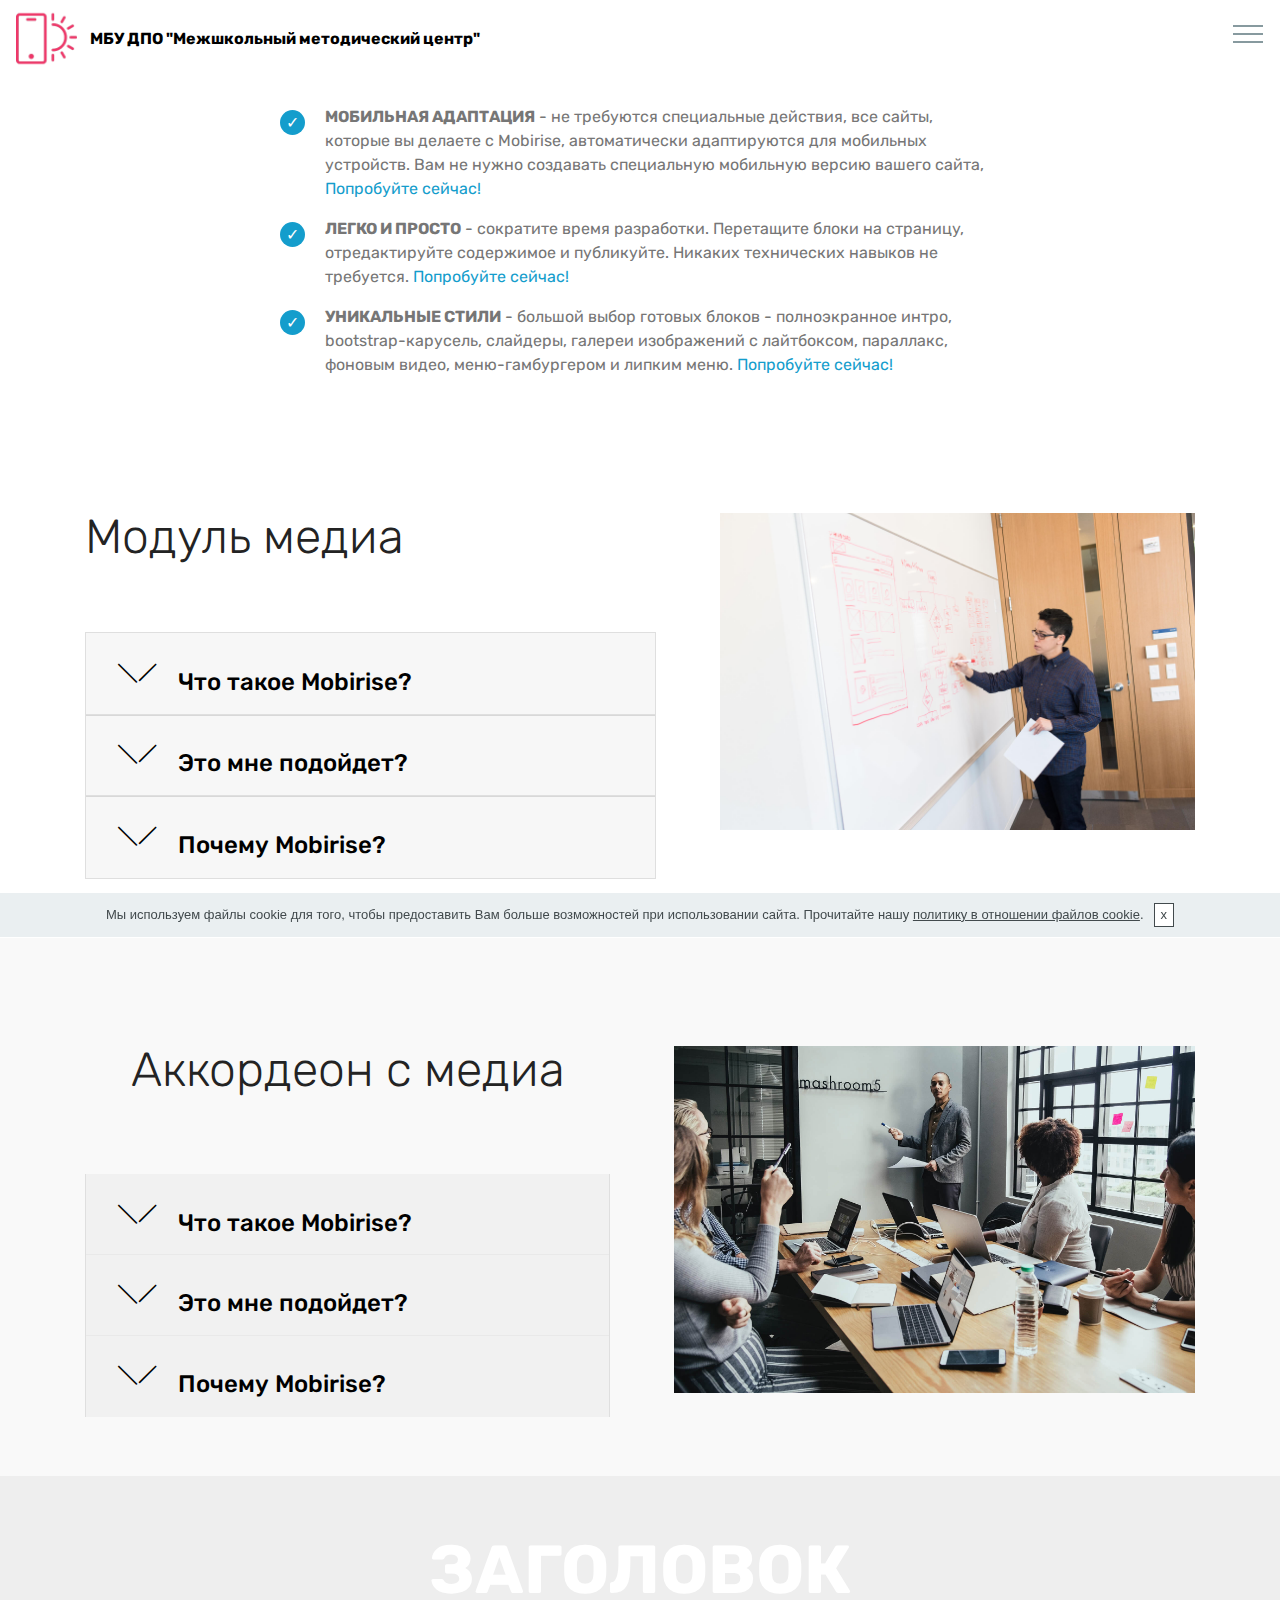
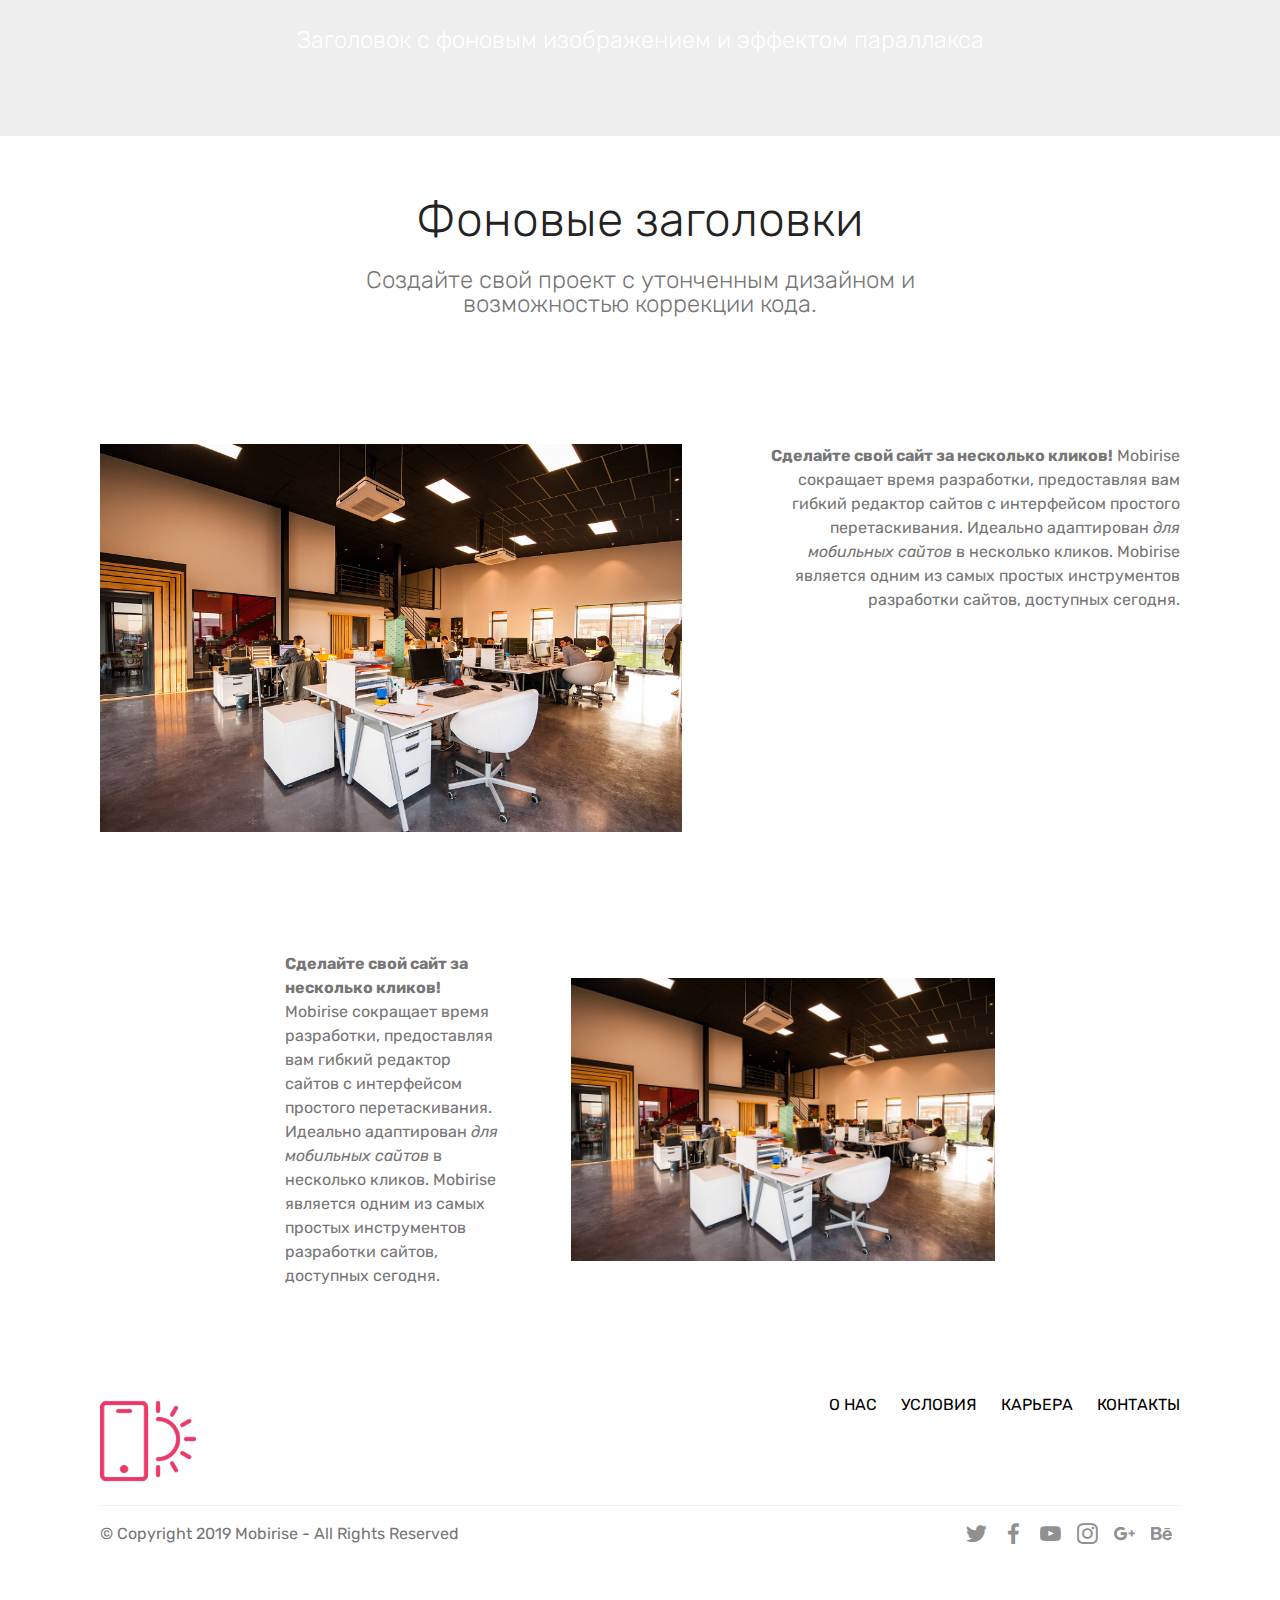
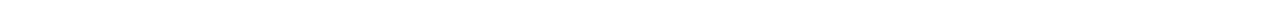
==== page1.html @ 3cb73586 "create github pages" ====
<!DOCTYPE html>
<html  >
<head>
  <!-- Site made with Mobirise Website Builder v4.10.15, https://mobirise.com -->
  <meta charset="UTF-8">
  <meta http-equiv="X-UA-Compatible" content="IE=edge">
  <meta name="generator" content="Mobirise v4.10.15, mobirise.com">
  <meta name="viewport" content="width=device-width, initial-scale=1, minimum-scale=1">
  <link rel="shortcut icon" href="assets/images/logo2.png" type="image/x-icon">
  <meta name="description" content="Site Maker Description">
  
  <title>Новости</title>
  <link rel="stylesheet" href="assets/web/assets/mobirise-icons/mobirise-icons.css">
  <link rel="stylesheet" href="assets/bootstrap/css/bootstrap.min.css">
  <link rel="stylesheet" href="assets/bootstrap/css/bootstrap-grid.min.css">
  <link rel="stylesheet" href="assets/bootstrap/css/bootstrap-reboot.min.css">
  <link rel="stylesheet" href="assets/socicon/css/styles.css">
  <link rel="stylesheet" href="assets/tether/tether.min.css">
  <link rel="stylesheet" href="assets/dropdown/css/style.css">
  <link rel="stylesheet" href="assets/gdpr-plugin/gdpr-styles.css">
  <link rel="stylesheet" href="assets/theme/css/style.css">
  <link rel="preload" as="style" href="assets/mobirise/css/mbr-additional.css"><link rel="stylesheet" href="assets/mobirise/css/mbr-additional.css" type="text/css">
  
  
  
</head>
<body>
  <section class="menu cid-rEkYFn4nhY" once="menu" id="menu2-o">

    

    <nav class="navbar navbar-expand beta-menu navbar-dropdown align-items-center navbar-fixed-top collapsed">
        <button class="navbar-toggler navbar-toggler-right" type="button" data-toggle="collapse" data-target="#navbarSupportedContent" aria-controls="navbarSupportedContent" aria-expanded="false" aria-label="Toggle navigation">
            <div class="hamburger">
                <span></span>
                <span></span>
                <span></span>
                <span></span>
            </div>
        </button>
        <div class="menu-logo">
            <div class="navbar-brand">
                <span class="navbar-logo">
                    <a href="index.html">
                        <img src="assets/images/logo2.png" alt="Mobirise" title="" style="height: 3.8rem;">
                    </a>
                </span>
                <span class="navbar-caption-wrap"><a class="navbar-caption text-black display-4" href="index.html">
                        МБУ ДПО "Межшкольный методический центр"</a></span>
            </div>
        </div>
        <div class="collapse navbar-collapse" id="navbarSupportedContent">
            <ul class="navbar-nav nav-dropdown" data-app-modern-menu="true"><li class="nav-item">
                    <a class="nav-link link text-black display-4" href="index.html">Главная</a>
                </li><li class="nav-item"><a class="nav-link link text-black display-4" href="page1.html">
                        Новости</a></li><li class="nav-item"><a class="nav-link link text-black display-4" href="https://mobirise.co">
                        Сведения об организации</a></li><li class="nav-item dropdown"><a class="nav-link link text-black dropdown-toggle display-4" href="https://mobirise.co" data-toggle="dropdown-submenu" aria-expanded="false">
                        ФГОС</a><div class="dropdown-menu"><a class="text-black dropdown-item display-4" href="https://mobirise.co" aria-expanded="false">ФГОС ДО</a><a class="text-black dropdown-item display-4" href="https://mobirise.co" aria-expanded="false">ФГОС НОО</a><a class="text-black dropdown-item display-4" href="https://mobirise.co" aria-expanded="false">ФГОС ООО</a><a class="text-black dropdown-item display-4" href="https://mobirise.co" aria-expanded="false">СФГОС</a><a class="text-black dropdown-item display-4" href="https://mobirise.co" aria-expanded="false">Работа апробационных площадок</a></div></li><li class="nav-item"><a class="nav-link link text-black display-4" href="https://mobirise.co">
                        ПМПК</a></li><li class="nav-item"><a class="nav-link link text-black display-4" href="https://mobirise.co">
                        План работы ММЦ</a></li><li class="nav-item"><a class="nav-link link text-black display-4" href="https://mobirise.co">
                        Сайты ОУ</a></li><li class="nav-item"><a class="nav-link link text-black display-4" href="https://mobirise.co">
                        Профессиональное объединение педагогов</a></li><li class="nav-item"><a class="nav-link link text-black display-4" href="https://mobirise.co">
                        Библиотека</a></li><li class="nav-item"><a class="nav-link link text-black display-4" href="https://mobirise.co">
                        Отдел психологическиго сопровождения</a></li><li class="nav-item"><a class="nav-link link text-black display-4" href="https://mobirise.co">
                        Повышение квалификации</a></li><li class="nav-item"><a class="nav-link link text-black display-4" href="https://mobirise.co">
                        Инновации</a></li><li class="nav-item"><a class="nav-link link text-black display-4" href="https://mobirise.co">
                        Учитель года</a></li><li class="nav-item"><a class="nav-link link text-black display-4" href="https://mobirise.co">
                        Олимпиады</a></li><li class="nav-item">
                    <a class="nav-link link text-black display-4" href="https://mobirise.co">
                        Ссылки</a>
                </li><li class="nav-item"><a class="nav-link link text-black display-4" href="https://mobirise.co">
                        Муниципальный опорный центр дополнительного образования</a></li></ul>
            <div class="navbar-buttons mbr-section-btn">
                <a class="btn btn-sm btn-primary display-4" href="tel:+1-234-567-8901">
                    <span class="btn-icon mbri-mobile mbr-iconfont mbr-iconfont-btn">
                    </span>
                    +1-234-567-8901
                </a>
            </div>
        </div>
    </nav>
</section>

<section class="engine"><a href="https://mobirise.info/e">make a website for free</a></section><section class="mbr-section article content12 cid-rEkOJTHdu8" id="content12-f">
     

    <div class="container">
        <div class="media-container-row">
            <div class="mbr-text counter-container col-12 col-md-8 mbr-fonts-style display-7">
                <ul>
                    <li><strong>МОБИЛЬНАЯ АДАПТАЦИЯ</strong> - не требуются специальные действия, все сайты, которые вы делаете с Mobirise, автоматически адаптируются для мобильных устройств. Вам не нужно создавать специальную мобильную версию вашего сайта, <a href="https://mobirise.co/">Попробуйте сейчас!</a></li>
                    <li><strong>ЛЕГКО И ПРОСТО</strong> - сократите время разработки. Перетащите блоки на страницу, отредактируйте содержимое и публикуйте. Никаких технических навыков не требуется. <a href="https://mobirise.co/">Попробуйте сейчас!</a></li>
                    <li><strong>УНИКАЛЬНЫЕ СТИЛИ</strong> - большой выбор готовых блоков - полноэкранное интро, bootstrap-карусель, слайдеры, галереи изображений с лайтбоксом, параллакс, фоновым видео, меню-гамбургером и липким меню. <a href="https://mobirise.co/">Попробуйте сейчас!</a></li>
                </ul>
            </div>
        </div>
    </div>
</section>

<section class="toggle2 cid-rEkPAQJckj" id="toggle2-l">
    
        

    
        <div class="container">
            <div class="media-container-row">
                    <div class="toggle-content">
                        <h2 class="mbr-section-title pb-3 align-left mbr-fonts-style display-2">
                            Модуль медиа
                        </h2>
                        
                        <div id="bootstrap-toggle" class="toggle-panel accordionStyles tab-content pt-5 mt-2">
                            <div class="card">
                                <div class="card-header" role="tab" id="headingOne">
                                    <a role="button" class="collapsed panel-title text-black" data-toggle="collapse" data-core="" href="#collapse1_7" aria-expanded="false" aria-controls="collapse1">
                                        <h4 class="mbr-fonts-style display-5">
                                            <span class="sign mbr-iconfont mbri-arrow-down inactive"></span> Что такое Mobirise?
                                        </h4>
                                    </a>
                                </div>
                                <div id="collapse1_7" class="panel-collapse noScroll collapse" role="tabpanel" aria-labelledby="headingOne">
                                    <div class="panel-body p-4">
                                        <p class="mbr-fonts-style panel-text display-7">
                                           Mobirise - это автономное приложение для Windows и Mac, которое позволяет легко создавать веб-сайты, целевые страницы, онлайн-резюме и портфолио, промо-сайты для приложений, мероприятий, услуг и продуктов.</p>
                                    </div>
                                </div>
                            </div>
                            <div class="card">
                                <div class="card-header" role="tab" id="headingTwo">
                                    <a role="button" class="collapsed panel-title text-black" data-toggle="collapse" data-core="" href="#collapse2_7" aria-expanded="false" aria-controls="collapse2">
                                        <h4 class="mbr-fonts-style display-5">
                                            <span class="sign mbr-iconfont mbri-arrow-down inactive"></span> Это мне подойдет?
                                        </h4>
                                    </a>
                                </div>
                                <div id="collapse2_7" class="panel-collapse noScroll collapse" role="tabpanel" aria-labelledby="headingTwo">
                                    <div class="panel-body p-4">
                                        <p class="mbr-fonts-style panel-text display-7">
                                           Mobirise идеально подходит для тех, кто не знает тонкостей веб-дизайна и разработки, кто предпочитает работать визуально и не копаться с кодом. Также пригодится прокодерам для быстрого прототипирования и небольших проектов.</p>
                                    </div>
                                </div>
                            </div>
                            <div class="card">
                                <div class="card-header" role="tab" id="headingThree">
                                    <a role="button" class="collapsed panel-title text-black" data-toggle="collapse" data-core="" href="#collapse3_7" aria-expanded="true" aria-controls="collapse3">
                                        <h4 class="mbr-fonts-style display-5">
                                            <span class="sign mbr-iconfont mbri-arrow-down inactive"></span> Почему Mobirise?
                                        </h4>
                                    </a>
                                </div>
                                <div id="collapse3_7" class="panel-collapse noScroll collapse" role="tabpanel" aria-labelledby="headingThree">
                                    <div class="panel-body p-4">
                                        <p class="mbr-fonts-style panel-text display-7">
                                           Основные отличия от традиционных конструкторов:<br>* Минималистичен, удивительно <strong>прост в использовании</strong> интерфейс<br>* <strong>мобильно</strong>-адаптирован и технологичен<br>* <strong>бесплатно</strong> для коммерческого и некоммерческого использования</p>
                                    </div>
                                </div>
                            </div>
                            
                            
                            
                        </div>
                    </div>
                <div class="mbr-figure" style="width: 89%;">
                     <img src="assets/images/background7.jpg" alt="Mobirise">
                </div>
            </div>
        </div>
</section>

<section class="accordion2 cid-rEkQ0PYlFE" id="accordion2-m">

    


    
    <div class="container">
        <div class="media-container-row pt-5">
            <div class="accordion-content">
                <h2 class="mbr-section-title align-center pb-3 mbr-fonts-style display-2">
                        Aккордеон с медиа
                </h2>
                
                <div id="bootstrap-accordion_8" class="panel-group accordionStyles accordion pt-5 mt-3" role="tablist" aria-multiselectable="true">
                        <div class="card">
                            <div class="card-header" role="tab" id="headingOne">
                                <a role="button" class="collapsed panel-title text-black" data-toggle="collapse" data-core="" href="#collapse1_8" aria-expanded="false" aria-controls="collapse1">
                                    <h4 class="mbr-fonts-style display-5">
                                        <span class="sign mbr-iconfont mbri-arrow-down inactive"></span> Что такое Mobirise?
                                    </h4>
                                </a>
                            </div>
                            <div id="collapse1_8" class="panel-collapse noScroll collapse" role="tabpanel" aria-labelledby="headingOne" data-parent="#bootstrap-accordion_8">
                                <div class="panel-body p-4">
                                    <p class="mbr-fonts-style panel-text display-7">
                                       Mobirise - это автономное приложение для Windows и Mac, которое позволяет легко создавать веб-сайты, целевые страницы, онлайн-резюме и портфолио, промо-сайты для приложений, мероприятий, услуг и продуктов.</p>
                                </div>
                            </div>
                        </div>
                
                        <div class="card">
                            <div class="card-header" role="tab" id="headingTwo">
                                <a role="button" class="collapsed panel-title text-black" data-toggle="collapse" data-core="" href="#collapse2_8" aria-expanded="false" aria-controls="collapse2">
                                    <h4 class="mbr-fonts-style mbr-fonts-style display-5">
                                        <span class="sign mbr-iconfont mbri-arrow-down inactive"></span> Это мне подойдет?
                                    </h4>
                                </a>
                                
                            </div>
                            <div id="collapse2_8" class="panel-collapse noScroll collapse" role="tabpanel" aria-labelledby="headingTwo" data-parent="#bootstrap-accordion_8">
                                <div class="panel-body p-4">
                                    <p class="mbr-fonts-style panel-text display-7">
                                       Mobirise идеально подходит для тех, кто не знает тонкостей веб-дизайна и разработки, кто предпочитает работать визуально и не копаться с кодом. Также пригодится прокодерам для быстрого прототипирования и небольших проектов.</p>
                                </div>
                            </div>
                        </div>
                
                        <div class="card">
                            <div class="card-header" role="tab" id="headingThree">
                                <a role="button" class="collapsed panel-title text-black" data-toggle="collapse" data-core="" href="#collapse3_8" aria-expanded="false" aria-controls="collapse3">
                                    <h4 class="mbr-fonts-style display-5">
                                        <span class="sign mbr-iconfont mbri-arrow-down inactive"></span> Почему Mobirise?
                                    </h4>
                                </a>
                            </div>
                            <div id="collapse3_8" class="panel-collapse noScroll collapse" role="tabpanel" aria-labelledby="headingThree" data-parent="#bootstrap-accordion_8">
                                <div class="panel-body p-4">
                                    <p class="mbr-fonts-style panel-text display-7">
                                       Основные отличия от традиционных конструкторов:<br>* Минималистичен, удивительно <strong>прост в использовании</strong> интерфейс<br>* <strong>мобильно</strong>-адаптирован и технологичен<br>* <strong>бесплатно</strong> для коммерческого и некоммерческого использования</p>
                                </div>
                            </div>
                        </div>
                
                        
                
                        
                
                        
                </div>
            </div>
            <div class="mbr-figure" style="width: 105%;">
                    <img src="assets/images/background8.jpg" alt="Mobirise">
            </div>
        </div>
    </div>
</section>

<section class="mbr-section content5 cid-rEkOL7Z5oK mbr-parallax-background" id="content5-g">

    

    

    <div class="container">
        <div class="media-container-row">
            <div class="title col-12 col-md-8">
                <h2 class="align-center mbr-bold mbr-white pb-3 mbr-fonts-style display-1">
                    ЗАГОЛОВОК
                </h2>
                <h3 class="mbr-section-subtitle align-center mbr-light mbr-white pb-3 mbr-fonts-style display-5">
                    Заголовок с фоновым изображением и эффектом параллакса
                </h3>
                
                
            </div>
        </div>
    </div>
</section>

<section class="mbr-section content4 cid-rEkOLvCUu5" id="content4-h">

    

    <div class="container">
        <div class="media-container-row">
            <div class="title col-12 col-md-8">
                <h2 class="align-center pb-3 mbr-fonts-style display-2">
                    Фоновые заголовки
                </h2>
                <h3 class="mbr-section-subtitle align-center mbr-light mbr-fonts-style display-5">
                    Создайте свой проект с утонченным дизайном и  возможностью коррекции кода.
                </h3>
                
            </div>
        </div>
    </div>
</section>

<section class="mbr-section content7 cid-rEkOPURbW4" id="content7-i">
          
    

    <div class="container">
        <div class="media-container-row">
            <div class="col-12 col-md-12">
                <div class="media-container-row">
                    <div class="media-content">
                        <div class="mbr-section-text">
                            <p class="mbr-text align-right mb-0 mbr-fonts-style display-7">
                               <strong>Сделайте свой сайт за несколько кликов!</strong> Mobirise сокращает время разработки, предоставляя вам гибкий редактор сайтов с интерфейсом простого перетаскивания. Идеально адаптирован <em>для мобильных сайтов</em> в несколько кликов. Mobirise является одним из самых простых инструментов разработки сайтов, доступных сегодня.
                            </p>
                        </div>
                    </div>
                    <div class="mbr-figure" style="width: 140%;">
                     <img src="assets/images/background1.jpg" alt="Mobirise">  
                    </div>
                </div>
            </div>
        </div>
    </div>
</section>

<section class="mbr-section content6 cid-rEkOQUgsQE" id="content6-j">
    
     
    
    <div class="container">
        <div class="media-container-row">
            <div class="col-12 col-md-8">
                <div class="media-container-row">
                    <div class="mbr-figure" style="width: 200%;">
                      <img src="assets/images/background1.jpg" alt="Mobirise">  
                    </div>
                    <div class="media-content">
                        <div class="mbr-section-text">
                            <p class="mbr-text mb-0 mbr-fonts-style display-7">
                               <strong>Сделайте свой сайт за несколько кликов!</strong> Mobirise сокращает время разработки, предоставляя вам гибкий редактор сайтов с интерфейсом простого перетаскивания. Идеально адаптирован <em>для мобильных сайтов</em> в несколько кликов. Mobirise является одним из самых простых инструментов разработки сайтов, доступных сегодня.
                            </p>
                        </div>
                    </div>
                </div>
            </div>
        </div>
    </div>
</section>

<section class="cid-rEkPrqZIql" id="footer5-k">

    

    

    <div class="container">
        <div class="media-container-row">
            <div class="col-md-3">
                <div class="media-wrap">
                    <a href="https://mobirise.co/">
                       <img src="assets/images/logo21.png" alt="Mobirise">
                    </a>
                </div>
            </div>
            <div class="col-md-9">
                <p class="mbr-text align-right links mbr-fonts-style display-7">
                    <a href="#" class="text-black">О НАС</a> &nbsp;&nbsp;&nbsp;&nbsp;
                    <a href="#" class="text-black">УСЛОВИЯ</a> &nbsp;&nbsp;&nbsp;&nbsp;
                    <a href="#" class="text-black">КАРЬЕРА</a> &nbsp;&nbsp;&nbsp;&nbsp;
                    <a href="#" class="text-black">КОНТАКТЫ</a>
                </p>
            </div>
        </div>
        <div class="footer-lower">
            <div class="media-container-row">
                <div class="col-md-12">
                    <hr>
                </div>
            </div>
            <div class="media-container-row mbr-white">
                <div class="col-md-6 copyright">
                    <p class="mbr-text mbr-fonts-style display-7">
                        © Copyright 2019 Mobirise - All Rights Reserved
                    </p>
                </div>
                <div class="col-md-6">
                    <div class="social-list align-right">
                        <div class="soc-item">
                            <a href="https://twitter.com/mobirise" target="_blank">
                                <span class="socicon-twitter socicon mbr-iconfont mbr-iconfont-social"></span>
                            </a>
                        </div>
                        <div class="soc-item">
                            <a href="https://www.facebook.com/pages/Mobirise/1616226671953247" target="_blank">
                                <span class="socicon-facebook socicon mbr-iconfont mbr-iconfont-social"></span>
                            </a>
                        </div>
                        <div class="soc-item">
                            <a href="https://www.youtube.com/c/mobirise" target="_blank">
                                <span class="socicon-youtube socicon mbr-iconfont mbr-iconfont-social"></span>
                            </a>
                        </div>
                        <div class="soc-item">
                            <a href="https://instagram.com/mobirise" target="_blank">
                                <span class="socicon-instagram socicon mbr-iconfont mbr-iconfont-social"></span>
                            </a>
                        </div>
                        <div class="soc-item">
                            <a href="https://plus.google.com/u/0/+Mobirise" target="_blank">
                                <span class="socicon-googleplus socicon mbr-iconfont mbr-iconfont-social"></span>
                            </a>
                        </div>
                        <div class="soc-item">
                            <a href="https://www.behance.net/Mobirise" target="_blank">
                                <span class="socicon-behance socicon mbr-iconfont mbr-iconfont-social"></span>
                            </a>
                        </div>
                    </div>
                </div>
            </div>
        </div>
    </div>
</section>


  <script src="assets/web/assets/jquery/jquery.min.js"></script>
  <script src="assets/popper/popper.min.js"></script>
  <script src="assets/bootstrap/js/bootstrap.min.js"></script>
  <script src="assets/smoothscroll/smooth-scroll.js"></script>
  <script src="assets/cookies-alert-plugin/cookies-alert-core.js"></script>
  <script src="assets/cookies-alert-plugin/cookies-alert-script.js"></script>
  <script src="assets/tether/tether.min.js"></script>
  <script src="assets/mbr-switch-arrow/mbr-switch-arrow.js"></script>
  <script src="assets/parallax/jarallax.min.js"></script>
  <script src="assets/dropdown/js/nav-dropdown.js"></script>
  <script src="assets/dropdown/js/navbar-dropdown.js"></script>
  <script src="assets/touchswipe/jquery.touch-swipe.min.js"></script>
  <script src="assets/theme/js/script.js"></script>
  
  
<input name="cookieData" type="hidden" data-cookie-colorText='#424a4d' data-cookie-colorBg='rgba(234, 239, 241, 0.99)' data-cookie-colorButton='#ffffff' data-cookie-colorLink='#424a4d' data-cookie-underlineLink='true' data-cookie-text="Мы используем файлы cookie для того, чтобы предоставить Вам больше возможностей при использовании сайта. Прочитайте нашу <a href='privacy.html'>политику в отношении файлов cookie</a>.">
  </body>
</html>
---- assets/web/assets/mobirise-icons/mobirise-icons.css ----
@font-face {
  font-family: 'MobiriseIcons';
  src:  url('mobirise-icons.eot?spat4u');
  src:  url('mobirise-icons.eot?spat4u#iefix') format('embedded-opentype'),
    url('mobirise-icons.ttf?spat4u') format('truetype'),
    url('mobirise-icons.woff?spat4u') format('woff'),
    url('mobirise-icons.svg?spat4u#MobiriseIcons') format('svg');
  font-weight: normal;
  font-style: normal;
  font-display: swap;
}

[class^="mbri-"], [class*=" mbri-"] {
  /* use !important to prevent issues with browser extensions that change fonts */
  font-family: MobiriseIcons !important;
  speak: none;
  font-style: normal;
  font-weight: normal;
  font-variant: normal;
  text-transform: none;
  line-height: 1;

  /* Better Font Rendering =========== */
  -webkit-font-smoothing: antialiased;
  -moz-osx-font-smoothing: grayscale;
}

.mbri-add-submenu:before {
  content: "\e900";
}
.mbri-alert:before {
  content: "\e901";
}
.mbri-align-center:before {
  content: "\e902";
}
.mbri-align-justify:before {
  content: "\e903";
}
.mbri-align-left:before {
  content: "\e904";
}
.mbri-align-right:before {
  content: "\e905";
}
.mbri-android:before {
  content: "\e906";
}
.mbri-apple:before {
  content: "\e907";
}
.mbri-arrow-down:before {
  content: "\e908";
}
.mbri-arrow-next:before {
  content: "\e909";
}
.mbri-arrow-prev:before {
  content: "\e90a";
}
.mbri-arrow-up:before {
  content: "\e90b";
}
.mbri-bold:before {
  content: "\e90c";
}
.mbri-bookmark:before {
  content: "\e90d";
}
.mbri-bootstrap:before {
  content: "\e90e";
}
.mbri-briefcase:before {
  content: "\e90f";
}
.mbri-browse:before {
  content: "\e910";
}
.mbri-bulleted-list:before {
  content: "\e911";
}
.mbri-calendar:before {
  content: "\e912";
}
.mbri-camera:before {
  content: "\e913";
}
.mbri-cart-add:before {
  content: "\e914";
}
.mbri-cart-full:before {
  content: "\e915";
}
.mbri-cash:before {
  content: "\e916";
}
.mbri-change-style:before {
  content: "\e917";
}
.mbri-chat:before {
  content: "\e918";
}
.mbri-clock:before {
  content: "\e919";
}
.mbri-close:before {
  content: "\e91a";
}
.mbri-cloud:before {
  content: "\e91b";
}
.mbri-code:before {
  content: "\e91c";
}
.mbri-contact-form:before {
  content: "\e91d";
}
.mbri-credit-card:before {
  content: "\e91e";
}
.mbri-cursor-click:before {
  content: "\e91f";
}
.mbri-cust-feedback:before {
  content: "\e920";
}
.mbri-database:before {
  content: "\e921";
}
.mbri-delivery:before {
  content: "\e922";
}
.mbri-desktop:before {
  content: "\e923";
}
.mbri-devices:before {
  content: "\e924";
}
.mbri-down:before {
  content: "\e925";
}
.mbri-download:before {
  content: "\e989";
}
.mbri-drag-n-drop:before {
  content: "\e927";
}
.mbri-drag-n-drop2:before {
  content: "\e928";
}
.mbri-edit:before {
  content: "\e929";
}
.mbri-edit2:before {
  content: "\e92a";
}
.mbri-error:before {
  content: "\e92b";
}
.mbri-extension:before {
  content: "\e92c";
}
.mbri-features:before {
  content: "\e92d";
}
.mbri-file:before {
  content: "\e92e";
}
.mbri-flag:before {
  content: "\e92f";
}
.mbri-folder:before {
  content: "\e930";
}
.mbri-gift:before {
  content: "\e931";
}
.mbri-github:before {
  content: "\e932";
}
.mbri-globe:before {
  content: "\e933";
}
.mbri-globe-2:before {
  content: "\e934";
}
.mbri-growing-chart:before {
  content: "\e935";
}
.mbri-hearth:before {
  content: "\e936";
}
.mbri-help:before {
  content: "\e937";
}
.mbri-home:before {
  content: "\e938";
}
.mbri-hot-cup:before {
  content: "\e939";
}
.mbri-idea:before {
  content: "\e93a";
}
.mbri-image-gallery:before {
  content: "\e93b";
}
.mbri-image-slider:before {
  content: "\e93c";
}
.mbri-info:before {
  content: "\e93d";
}
.mbri-italic:before {
  content: "\e93e";
}
.mbri-key:before {
  content: "\e93f";
}
.mbri-laptop:before {
  content: "\e940";
}
.mbri-layers:before {
  content: "\e941";
}
.mbri-left-right:before {
  content: "\e942";
}
.mbri-left:before {
  content: "\e943";
}
.mbri-letter:before {
  content: "\e944";
}
.mbri-like:before {
  content: "\e945";
}
.mbri-link:before {
  content: "\e946";
}
.mbri-lock:before {
  content: "\e947";
}
.mbri-login:before {
  content: "\e948";
}
.mbri-logout:before {
  content: "\e949";
}
.mbri-magic-stick:before {
  content: "\e94a";
}
.mbri-map-pin:before {
  content: "\e94b";
}
.mbri-menu:before {
  content: "\e94c";
}
.mbri-mobile:before {
  content: "\e94d";
}
.mbri-mobile2:before {
  content: "\e94e";
}
.mbri-mobirise:before {
  content: "\e94f";
}
.mbri-more-horizontal:before {
  content: "\e950";
}
.mbri-more-vertical:before {
  content: "\e951";
}
.mbri-music:before {
  content: "\e952";
}
.mbri-new-file:before {
  content: "\e953";
}
.mbri-numbered-list:before {
  content: "\e954";
}
.mbri-opened-folder:before {
  content: "\e955";
}
.mbri-pages:before {
  content: "\e956";
}
.mbri-paper-plane:before {
  content: "\e957";
}
.mbri-paperclip:before {
  content: "\e958";
}
.mbri-photo:before {
  content: "\e959";
}
.mbri-photos:before {
  content: "\e95a";
}
.mbri-pin:before {
  content: "\e95b";
}
.mbri-play:before {
  content: "\e95c";
}
.mbri-plus:before {
  content: "\e95d";
}
.mbri-preview:before {
  content: "\e95e";
}
.mbri-print:before {
  content: "\e95f";
}
.mbri-protect:before {
  content: "\e960";
}
.mbri-question:before {
  content: "\e961";
}
.mbri-quote-left:before {
  content: "\e962";
}
.mbri-quote-right:before {
  content: "\e963";
}
.mbri-refresh:before {
  content: "\e964";
}
.mbri-responsive:before {
  content: "\e965";
}
.mbri-right:before {
  content: "\e966";
}
.mbri-rocket:before {
  content: "\e967";
}
.mbri-sad-face:before {
  content: "\e968";
}
.mbri-sale:before {
  content: "\e969";
}
.mbri-save:before {
  content: "\e96a";
}
.mbri-search:before {
  content: "\e96b";
}
.mbri-setting:before {
  content: "\e96c";
}
.mbri-setting2:before {
  content: "\e96d";
}
.mbri-setting3:before {
  content: "\e96e";
}
.mbri-share:before {
  content: "\e96f";
}
.mbri-shopping-bag:before {
  content: "\e970";
}
.mbri-shopping-basket:before {
  content: "\e971";
}
.mbri-shopping-cart:before {
  content: "\e972";
}
.mbri-sites:before {
  content: "\e973";
}
.mbri-smile-face:before {
  content: "\e974";
}
.mbri-speed:before {
  content: "\e975";
}
.mbri-star:before {
  content: "\e976";
}
.mbri-success:before {
  content: "\e977";
}
.mbri-sun:before {
  content: "\e978";
}
.mbri-sun2:before {
  content: "\e979";
}
.mbri-tablet:before {
  content: "\e97a";
}
.mbri-tablet-vertical:before {
  content: "\e97b";
}
.mbri-target:before {
  content: "\e97c";
}
.mbri-timer:before {
  content: "\e97d";
}
.mbri-to-ftp:before {
  content: "\e97e";
}
.mbri-to-local-drive:before {
  content: "\e97f";
}
.mbri-touch-swipe:before {
  content: "\e980";
}
.mbri-touch:before {
  content: "\e981";
}
.mbri-trash:before {
  content: "\e982";
}
.mbri-underline:before {
  content: "\e983";
}
.mbri-unlink:before {
  content: "\e984";
}
.mbri-unlock:before {
  content: "\e985";
}
.mbri-up-down:before {
  content: "\e986";
}
.mbri-up:before {
  content: "\e987";
}
.mbri-update:before {
  content: "\e988";
}
.mbri-upload:before {
 content: "\e926"; 
}
.mbri-user:before {
  content: "\e98a";
}
.mbri-user2:before {
  content: "\e98b";
}
.mbri-users:before {
  content: "\e98c";
}
.mbri-video:before {
  content: "\e98d";
}
.mbri-video-play:before {
  content: "\e98e";
}
.mbri-watch:before {
  content: "\e98f";
}
.mbri-website-theme:before {
  content: "\e990";
}
.mbri-wifi:before {
  content: "\e991";
}
.mbri-windows:before {
  content: "\e992";
}
.mbri-zoom-out:before {
  content: "\e993";
}
.mbri-redo:before {
  content: "\e994";
}
.mbri-undo:before {
  content: "\e995";
}
---- assets/socicon/css/styles.css ----
@charset "UTF-8";

@font-face {
  font-family: "socicon";
  src:url("../fonts/socicon.eot");
  src:url("../fonts/socicon.eot?#iefix") format("embedded-opentype"),
    url("../fonts/socicon.woff") format("woff"),
    url("../fonts/socicon.ttf") format("truetype"),
    url("../fonts/socicon.svg#socicon") format("svg");
  font-weight: normal;
  font-style: normal;
  font-display:swap;
}

[data-icon]:before {
  font-family: "socicon" !important;
  content: attr(data-icon);
  font-style: normal !important;
  font-weight: normal !important;
  font-variant: normal !important;
  text-transform: none !important;
  speak: none;
  line-height: 1;
  -webkit-font-smoothing: antialiased;
  -moz-osx-font-smoothing: grayscale;
}

[class^="socicon-"]:before,
[class*=" socicon-"]:before {
  font-family: "socicon" !important;
  font-style: normal !important;
  font-weight: normal !important;
  font-variant: normal !important;
  text-transform: none !important;
  speak: none;
  line-height: 1;
  -webkit-font-smoothing: antialiased;
  -moz-osx-font-smoothing: grayscale;
}

.socicon-modelmayhem:before {
  content: "\e000";
}
.socicon-mixcloud:before {
  content: "\e001";
}
.socicon-drupal:before {
  content: "\e002";
}
.socicon-swarm:before {
  content: "\e003";
}
.socicon-istock:before {
  content: "\e004";
}
.socicon-yammer:before {
  content: "\e005";
}
.socicon-ello:before {
  content: "\e006";
}
.socicon-stackoverflow:before {
  content: "\e007";
}
.socicon-persona:before {
  content: "\e008";
}
.socicon-triplej:before {
  content: "\e009";
}
.socicon-houzz:before {
  content: "\e00a";
}
.socicon-rss:before {
  content: "\e00b";
}
.socicon-paypal:before {
  content: "\e00c";
}
.socicon-odnoklassniki:before {
  content: "\e00d";
}
.socicon-airbnb:before {
  content: "\e00e";
}
.socicon-periscope:before {
  content: "\e00f";
}
.socicon-outlook:before {
  content: "\e010";
}
.socicon-coderwall:before {
  content: "\e011";
}
.socicon-tripadvisor:before {
  content: "\e012";
}
.socicon-appnet:before {
  content: "\e013";
}
.socicon-goodreads:before {
  content: "\e014";
}
.socicon-tripit:before {
  content: "\e015";
}
.socicon-lanyrd:before {
  content: "\e016";
}
.socicon-slideshare:before {
  content: "\e017";
}
.socicon-buffer:before {
  content: "\e018";
}
.socicon-disqus:before {
  content: "\e019";
}
.socicon-vkontakte:before {
  content: "\e01a";
}
.socicon-whatsapp:before {
  content: "\e01b";
}
.socicon-patreon:before {
  content: "\e01c";
}
.socicon-storehouse:before {
  content: "\e01d";
}
.socicon-pocket:before {
  content: "\e01e";
}
.socicon-mail:before {
  content: "\e01f";
}
.socicon-blogger:before {
  content: "\e020";
}
.socicon-technorati:before {
  content: "\e021";
}
.socicon-reddit:before {
  content: "\e022";
}
.socicon-dribbble:before {
  content: "\e023";
}
.socicon-stumbleupon:before {
  content: "\e024";
}
.socicon-digg:before {
  content: "\e025";
}
.socicon-envato:before {
  content: "\e026";
}
.socicon-behance:before {
  content: "\e027";
}
.socicon-delicious:before {
  content: "\e028";
}
.socicon-deviantart:before {
  content: "\e029";
}
.socicon-forrst:before {
  content: "\e02a";
}
.socicon-play:before {
  content: "\e02b";
}
.socicon-zerply:before {
  content: "\e02c";
}
.socicon-wikipedia:before {
  content: "\e02d";
}
.socicon-apple:before {
  content: "\e02e";
}
.socicon-flattr:before {
  content: "\e02f";
}
.socicon-github:before {
  content: "\e030";
}
.socicon-renren:before {
  content: "\e031";
}
.socicon-friendfeed:before {
  content: "\e032";
}
.socicon-newsvine:before {
  content: "\e033";
}
.socicon-identica:before {
  content: "\e034";
}
.socicon-bebo:before {
  content: "\e035";
}
.socicon-zynga:before {
  content: "\e036";
}
.socicon-steam:before {
  content: "\e037";
}
.socicon-xbox:before {
  content: "\e038";
}
.socicon-windows:before {
  content: "\e039";
}
.socicon-qq:before {
  content: "\e03a";
}
.socicon-douban:before {
  content: "\e03b";
}
.socicon-meetup:before {
  content: "\e03c";
}
.socicon-playstation:before {
  content: "\e03d";
}
.socicon-android:before {
  content: "\e03e";
}
.socicon-snapchat:before {
  content: "\e03f";
}
.socicon-twitter:before {
  content: "\e040";
}
.socicon-facebook:before {
  content: "\e041";
}
.socicon-googleplus:before {
  content: "\e042";
}
.socicon-pinterest:before {
  content: "\e043";
}
.socicon-foursquare:before {
  content: "\e044";
}
.socicon-yahoo:before {
  content: "\e045";
}
.socicon-skype:before {
  content: "\e046";
}
.socicon-yelp:before {
  content: "\e047";
}
.socicon-feedburner:before {
  content: "\e048";
}
.socicon-linkedin:before {
  content: "\e049";
}
.socicon-viadeo:before {
  content: "\e04a";
}
.socicon-xing:before {
  content: "\e04b";
}
.socicon-myspace:before {
  content: "\e04c";
}
.socicon-soundcloud:before {
  content: "\e04d";
}
.socicon-spotify:before {
  content: "\e04e";
}
.socicon-grooveshark:before {
  content: "\e04f";
}
.socicon-lastfm:before {
  content: "\e050";
}
.socicon-youtube:before {
  content: "\e051";
}
.socicon-vimeo:before {
  content: "\e052";
}
.socicon-dailymotion:before {
  content: "\e053";
}
.socicon-vine:before {
  content: "\e054";
}
.socicon-flickr:before {
  content: "\e055";
}
.socicon-500px:before {
  content: "\e056";
}
.socicon-wordpress:before {
  content: "\e058";
}
.socicon-tumblr:before {
  content: "\e059";
}
.socicon-twitch:before {
  content: "\e05a";
}
.socicon-8tracks:before {
  content: "\e05b";
}
.socicon-amazon:before {
  content: "\e05c";
}
.socicon-icq:before {
  content: "\e05d";
}
.socicon-smugmug:before {
  content: "\e05e";
}
.socicon-ravelry:before {
  content: "\e05f";
}
.socicon-weibo:before {
  content: "\e060";
}
.socicon-baidu:before {
  content: "\e061";
}
.socicon-angellist:before {
  content: "\e062";
}
.socicon-ebay:before {
  content: "\e063";
}
.socicon-imdb:before {
  content: "\e064";
}
.socicon-stayfriends:before {
  content: "\e065";
}
.socicon-residentadvisor:before {
  content: "\e066";
}
.socicon-google:before {
  content: "\e067";
}
.socicon-yandex:before {
  content: "\e068";
}
.socicon-sharethis:before {
  content: "\e069";
}
.socicon-bandcamp:before {
  content: "\e06a";
}
.socicon-itunes:before {
  content: "\e06b";
}
.socicon-deezer:before {
  content: "\e06c";
}
.socicon-telegram:before {
  content: "\e06e";
}
.socicon-openid:before {
  content: "\e06f";
}
.socicon-amplement:before {
  content: "\e070";
}
.socicon-viber:before {
  content: "\e071";
}
.socicon-zomato:before {
  content: "\e072";
}
.socicon-draugiem:before {
  content: "\e074";
}
.socicon-endomodo:before {
  content: "\e075";
}
.socicon-filmweb:before {
  content: "\e076";
}
.socicon-stackexchange:before {
  content: "\e077";
}
.socicon-wykop:before {
  content: "\e078";
}
.socicon-teamspeak:before {
  content: "\e079";
}
.socicon-teamviewer:before {
  content: "\e07a";
}
.socicon-ventrilo:before {
  content: "\e07b";
}
.socicon-younow:before {
  content: "\e07c";
}
.socicon-raidcall:before {
  content: "\e07d";
}
.socicon-mumble:before {
  content: "\e07e";
}
.socicon-medium:before {
  content: "\e06d";
}
.socicon-bebee:before {
  content: "\e07f";
}
.socicon-hitbox:before {
  content: "\e080";
}
.socicon-reverbnation:before {
  content: "\e081";
}
.socicon-formulr:before {
  content: "\e082";
}
.socicon-instagram:before {
  content: "\e057";
}
.socicon-battlenet:before {
  content: "\e083";
}
.socicon-chrome:before {
  content: "\e084";
}
.socicon-discord:before {
  content: "\e086";
}
.socicon-issuu:before {
  content: "\e087";
}
.socicon-macos:before {
  content: "\e088";
}
.socicon-firefox:before {
  content: "\e089";
}
.socicon-opera:before {
  content: "\e08d";
}
.socicon-keybase:before {
  content: "\e090";
}
.socicon-alliance:before {
  content: "\e091";
}
.socicon-livejournal:before {
  content: "\e092";
}
.socicon-googlephotos:before {
  content: "\e093";
}
.socicon-horde:before {
  content: "\e094";
}
.socicon-etsy:before {
  content: "\e095";
}
.socicon-zapier:before {
  content: "\e096";
}
.socicon-google-scholar:before {
  content: "\e097";
}
.socicon-researchgate:before {
  content: "\e098";
}
.socicon-wechat:before {
  content: "\e099";
}
.socicon-strava:before {
  content: "\e09a";
}
.socicon-line:before {
  content: "\e09b";
}
.socicon-lyft:before {
  content: "\e09c";
}
.socicon-uber:before {
  content: "\e09d";
}
.socicon-songkick:before {
  content: "\e09e";
}
.socicon-viewbug:before {
  content: "\e09f";
}
.socicon-googlegroups:before {
  content: "\e0a0";
}
.socicon-quora:before {
  content: "\e073";
}
.socicon-diablo:before {
  content: "\e085";
}
.socicon-blizzard:before {
  content: "\e0a1";
}
.socicon-hearthstone:before {
  content: "\e08b";
}
.socicon-heroes:before {
  content: "\e08a";
}
.socicon-overwatch:before {
  content: "\e08c";
}
.socicon-warcraft:before {
  content: "\e08e";
}
.socicon-starcraft:before {
  content: "\e08f";
}
.socicon-beam:before {
  content: "\e0a2";
}
.socicon-curse:before {
  content: "\e0a3";
}
.socicon-player:before {
  content: "\e0a4";
}
.socicon-streamjar:before {
  content: "\e0a5";
}
.socicon-nintendo:before {
  content: "\e0a6";
}
.socicon-hellocoton:before {
  content: "\e0a7";
}
---- assets/dropdown/css/style.css ----
.navbar-dropdown {
  left: 0;
  padding: 0;
  position: absolute;
  right: 0;
  top: 0;
  transition: all 0.45s ease;
  z-index: 1030;
  background: #282828; }
  .navbar-dropdown .navbar-logo {
    margin-right: 0.8rem;
    transition: margin 0.3s ease-in-out;
    vertical-align: middle; }
    .navbar-dropdown .navbar-logo img {
      height: 3.125rem;
      transition: all 0.3s ease-in-out; }
    .navbar-dropdown .navbar-logo.mbr-iconfont {
      font-size: 3.125rem;
      line-height: 3.125rem; }
  .navbar-dropdown .navbar-caption {
    font-weight: 700;
    white-space: normal;
    vertical-align: -4px;
    line-height: 3.125rem !important; }
    .navbar-dropdown .navbar-caption, .navbar-dropdown .navbar-caption:hover {
      color: inherit;
      text-decoration: none; }
  .navbar-dropdown .mbr-iconfont + .navbar-caption {
    vertical-align: -1px; }
  .navbar-dropdown.navbar-fixed-top {
    position: fixed; }
  .navbar-dropdown .navbar-brand span {
    vertical-align: -4px; }
  .navbar-dropdown.bg-color.transparent {
    background: none; }
  .navbar-dropdown.navbar-short .navbar-brand {
    padding: 0.625rem 0; }
    .navbar-dropdown.navbar-short .navbar-brand span {
      vertical-align: -1px; }
  .navbar-dropdown.navbar-short .navbar-caption {
    line-height: 2.375rem !important;
    vertical-align: -2px; }
  .navbar-dropdown.navbar-short .navbar-logo {
    margin-right: 0.5rem; }
    .navbar-dropdown.navbar-short .navbar-logo img {
      height: 2.375rem; }
    .navbar-dropdown.navbar-short .navbar-logo.mbr-iconfont {
      font-size: 2.375rem;
      line-height: 2.375rem; }
  .navbar-dropdown.navbar-short .mbr-table-cell {
    height: 3.625rem; }
  .navbar-dropdown .navbar-close {
    left: 0.6875rem;
    position: fixed;
    top: 0.75rem;
    z-index: 1000; }
  .navbar-dropdown .hamburger-icon {
    content: "";
    display: inline-block;
    vertical-align: middle;
    width: 16px;
    -webkit-box-shadow: 0 -6px 0 1px #282828,0 0 0 1px #282828,0 6px 0 1px #282828;
    -moz-box-shadow: 0 -6px 0 1px #282828,0 0 0 1px #282828,0 6px 0 1px #282828;
    box-shadow: 0 -6px 0 1px #282828,0 0 0 1px #282828,0 6px 0 1px #282828; }

.dropdown-menu .dropdown-toggle[data-toggle="dropdown-submenu"]::after {
  border-bottom: 0.35em solid transparent;
  border-left: 0.35em solid;
  border-right: 0;
  border-top: 0.35em solid transparent;
  margin-left: 0.3rem; }

.dropdown-menu .dropdown-item:focus {
  outline: 0; }

.nav-dropdown {
  font-size: 0.75rem;
  font-weight: 500;
  height: auto !important; }
  .nav-dropdown .nav-btn {
    padding-left: 1rem; }
  .nav-dropdown .link {
    margin: .667em 1.667em;
    font-weight: 500;
    padding: 0;
    transition: color .2s ease-in-out; }
    .nav-dropdown .link.dropdown-toggle {
      margin-right: 2.583em; }
      .nav-dropdown .link.dropdown-toggle::after {
        margin-left: .25rem;
        border-top: 0.35em solid;
        border-right: 0.35em solid transparent;
        border-left: 0.35em solid transparent;
        border-bottom: 0; }
      .nav-dropdown .link.dropdown-toggle[aria-expanded="true"] {
        margin: 0;
        padding: 0.667em 3.263em  0.667em 1.667em; }
  .nav-dropdown .link::after,
  .nav-dropdown .dropdown-item::after {
    color: inherit; }
  .nav-dropdown .btn {
    font-size: 0.75rem;
    font-weight: 700;
    letter-spacing: 0;
    margin-bottom: 0;
    padding-left: 1.25rem;
    padding-right: 1.25rem; }
  .nav-dropdown .dropdown-menu {
    border-radius: 0;
    border: 0;
    left: 0;
    margin: 0;
    padding-bottom: 1.25rem;
    padding-top: 1.25rem;
    position: relative; }
  .nav-dropdown .dropdown-submenu {
    margin-left: 0.125rem;
    top: 0; }
  .nav-dropdown .dropdown-item {
    font-weight: 500;
    line-height: 2;
    padding: 0.3846em 4.615em 0.3846em 1.5385em;
    position: relative;
    transition: color .2s ease-in-out, background-color .2s ease-in-out; }
    .nav-dropdown .dropdown-item::after {
      margin-top: -0.3077em;
      position: absolute;
      right: 1.1538em;
      top: 50%; }
    .nav-dropdown .dropdown-item:focus, .nav-dropdown .dropdown-item:hover {
      background: none; }

@media (max-width: 767px) {
  .nav-dropdown.navbar-toggleable-sm {
    bottom: 0;
    display: none;
    left: 0;
    overflow-x: hidden;
    position: fixed;
    top: 0;
    transform: translateX(-100%);
    -ms-transform: translateX(-100%);
    -webkit-transform: translateX(-100%);
    width: 18.75rem;
    z-index: 999; } }
.nav-dropdown.navbar-toggleable-xl {
  bottom: 0;
  display: none;
  left: 0;
  overflow-x: hidden;
  position: fixed;
  top: 0;
  transform: translateX(-100%);
  -ms-transform: translateX(-100%);
  -webkit-transform: translateX(-100%);
  width: 18.75rem;
  z-index: 999; }

.nav-dropdown-sm {
  display: block !important;
  overflow-x: hidden;
  overflow: auto;
  padding-top: 3.875rem; }
  .nav-dropdown-sm::after {
    content: "";
    display: block;
    height: 3rem;
    width: 100%; }
  .nav-dropdown-sm.collapse.in ~ .navbar-close {
    display: block !important; }
  .nav-dropdown-sm.collapsing, .nav-dropdown-sm.collapse.in {
    transform: translateX(0);
    -ms-transform: translateX(0);
    -webkit-transform: translateX(0);
    transition: all 0.25s ease-out;
    -webkit-transition: all 0.25s ease-out;
    background: #282828; }
  .nav-dropdown-sm.collapsing[aria-expanded="false"] {
    transform: translateX(-100%);
    -ms-transform: translateX(-100%);
    -webkit-transform: translateX(-100%); }
  .nav-dropdown-sm .nav-item {
    display: block;
    margin-left: 0 !important;
    padding-left: 0; }
  .nav-dropdown-sm .link,
  .nav-dropdown-sm .dropdown-item {
    border-top: 1px dotted rgba(255, 255, 255, 0.1);
    font-size: 0.8125rem;
    line-height: 1.6;
    margin: 0 !important;
    padding: 0.875rem 2.4rem 0.875rem 1.5625rem !important;
    position: relative;
    white-space: normal; }
    .nav-dropdown-sm .link:focus, .nav-dropdown-sm .link:hover,
    .nav-dropdown-sm .dropdown-item:focus,
    .nav-dropdown-sm .dropdown-item:hover {
      background: rgba(0, 0, 0, 0.2) !important;
      color: #c0a375; }
  .nav-dropdown-sm .nav-btn {
    position: relative;
    padding: 1.5625rem 1.5625rem 0 1.5625rem; }
    .nav-dropdown-sm .nav-btn::before {
      border-top: 1px dotted rgba(255, 255, 255, 0.1);
      content: "";
      left: 0;
      position: absolute;
      top: 0;
      width: 100%; }
    .nav-dropdown-sm .nav-btn + .nav-btn {
      padding-top: 0.625rem; }
      .nav-dropdown-sm .nav-btn + .nav-btn::before {
        display: none; }
  .nav-dropdown-sm .btn {
    padding: 0.625rem 0; }
  .nav-dropdown-sm .dropdown-toggle[data-toggle="dropdown-submenu"]::after {
    margin-left: .25rem;
    border-top: 0.35em solid;
    border-right: 0.35em solid transparent;
    border-left: 0.35em solid transparent;
    border-bottom: 0; }
  .nav-dropdown-sm .dropdown-toggle[data-toggle="dropdown-submenu"][aria-expanded="true"]::after {
    border-top: 0;
    border-right: 0.35em solid transparent;
    border-left: 0.35em solid transparent;
    border-bottom: 0.35em solid; }
  .nav-dropdown-sm .dropdown-menu {
    margin: 0;
    padding: 0;
    position: relative;
    top: 0;
    left: 0;
    width: 100%;
    border: 0;
    float: none;
    border-radius: 0;
    background: none; }
  .nav-dropdown-sm .dropdown-submenu {
    left: 100%;
    margin-left: 0.125rem;
    margin-top: -1.25rem;
    top: 0; }

.navbar-toggleable-sm .nav-dropdown .dropdown-menu {
  position: absolute; }

.navbar-toggleable-sm .nav-dropdown .dropdown-submenu {
  left: 100%;
  margin-left: 0.125rem;
  margin-top: -1.25rem;
  top: 0; }

.navbar-toggleable-sm.opened .nav-dropdown .dropdown-menu {
  position: relative; }

.navbar-toggleable-sm.opened .nav-dropdown .dropdown-submenu {
  left: 0;
  margin-left: 00rem;
  margin-top: 0rem;
  top: 0; }

.is-builder .nav-dropdown.collapsing {
  transition: none !important; }

/*# sourceMappingURL=style.css.map */
---- assets/gdpr-plugin/gdpr-styles.css ----
.gdpr-block {
    padding: 10px;
    font-size: 14px;
    display: block;
    width: 100%;
    text-align: center;
}
.gdpr-block.covert {
	display: none;
}
.textGDPR {
    position: relative;
}
.gdpr-block label span.textGDPR input[name='gdpr']{
    width: 15px;
    height: 15px;
    margin: 0;
    position: absolute;
    top: 2px;
    left: -20px;
}
.gdpr-block label {
    color: #a7a7a7;
    vertical-align: middle;
    user-select: none;
    margin-bottom: 0;
}
---- assets/theme/css/style.css ----
/*!
 * Mobirise v4 theme (https://mobirise.com/)
 * Copyright 2017 Mobirise
 */
section {
  background-color: #eeeeee;
}

body {
  font-style: normal;
  line-height: 1.5;
}

section,
.container,
.container-fluid {
  position: relative;
  word-wrap: break-word;
}

a.mbr-iconfont:hover {
  text-decoration: none;
}

.article .lead p,
.article .lead ul,
.article .lead ol,
.article .lead pre,
.article .lead blockquote {
  margin-bottom: 0;
}

ul,
ol,
pre,
blockquote {
  margin-bottom: 2.3125rem;
}

pre {
  background: #f4f4f4;
  padding: 10px 24px;
  white-space: pre-wrap;
}

.inactive {
  -webkit-user-select: none;
  -moz-user-select: none;
  -ms-user-select: none;
  user-select: none;
  pointer-events: none;
  -webkit-user-drag: none;
  user-drag: none;
}

.mbr-section__comments .row {
  justify-content: center;
  -webkit-justify-content: center;
}

a {
  font-style: normal;
  font-weight: 400;
  cursor: pointer;
}

a, a:hover {
  text-decoration: none;
}

figure {
  margin-bottom: 0;
}

body {
  color: #232323;
}

h1,
h2,
h3,
h4,
h5,
h6,
.h1,
.h2,
.h3,
.h4,
.h5,
.h6,
.display-1,
.display-2,
.display-3,
.display-4 {
  line-height: 1;
  word-break: break-word;
  word-wrap: break-word;
}

b,
strong {
  font-weight: bold;
}

blockquote {
  padding: 10px 0 10px 20px;
  position: relative;
  border-left: 2px solid;
  border-color: #ff3366;
}

input:-webkit-autofill, input:-webkit-autofill:hover, input:-webkit-autofill:focus, input:-webkit-autofill:active {
  transition-delay: 9999s;
  transition-property: background-color, color;
}

textarea[type='hidden'] {
  display: none;
}

body {
  position: relative;
}

section {
  background-position: 50% 50%;
  background-repeat: no-repeat;
  background-size: cover;
}

section .mbr-background-video,
section .mbr-background-video-preview {
  position: absolute;
  bottom: 0;
  left: 0;
  right: 0;
  top: 0;
}

.hidden {
  visibility: hidden;
}

.mbr-z-index20 {
  z-index: 20;
}

/*! Base colors */
.mbr-white {
  color: #ffffff;
}

.mbr-black {
  color: #000000;
}

.mbr-bg-white {
  background-color: #ffffff;
}

.mbr-bg-black {
  background-color: #000000;
}

/*! Text-aligns */
.align-left {
  text-align: left;
}

.align-center {
  text-align: center;
}

.align-right {
  text-align: right;
}

@media (max-width: 767px) {
  .align-left,
  .align-center,
  .align-right,
  .mbr-section-btn,
  .mbr-section-title {
    text-align: center;
  }
}

/*! Font-weight  */
.mbr-light {
  font-weight: 300;
}

.mbr-regular {
  font-weight: 400;
}

.mbr-semibold {
  font-weight: 500;
}

.mbr-bold {
  font-weight: 700;
}

/*! Media  */
.media-size-item {
  -webkit-flex: 1 1 auto;
  -moz-flex: 1 1 auto;
  -ms-flex: 1 1 auto;
  -o-flex: 1 1 auto;
  flex: 1 1 auto;
}

.media-content {
  -webkit-flex-basis: 100%;
  flex-basis: 100%;
}

.media-container-row {
  display: -ms-flexbox;
  display: -webkit-flex;
  display: flex;
  -webkit-flex-direction: row;
  -ms-flex-direction: row;
  flex-direction: row;
  -webkit-flex-wrap: wrap;
  -ms-flex-wrap: wrap;
  flex-wrap: wrap;
  -webkit-justify-content: center;
  -ms-flex-pack: center;
  justify-content: center;
  -webkit-align-content: center;
  -ms-flex-line-pack: center;
  align-content: center;
  -webkit-align-items: start;
  -ms-flex-align: start;
  align-items: start;
}

.media-container-row .media-size-item {
  width: 400px;
}

.media-container-column {
  display: -ms-flexbox;
  display: -webkit-flex;
  display: flex;
  -webkit-flex-direction: column;
  -ms-flex-direction: column;
  flex-direction: column;
  -webkit-flex-wrap: wrap;
  -ms-flex-wrap: wrap;
  flex-wrap: wrap;
  -webkit-justify-content: center;
  -ms-flex-pack: center;
  justify-content: center;
  -webkit-align-content: center;
  -ms-flex-line-pack: center;
  align-content: center;
  -webkit-align-items: stretch;
  -ms-flex-align: stretch;
  align-items: stretch;
}

.media-container-column > * {
  width: 100%;
}

@media (min-width: 992px) {
  .media-container-row {
    -webkit-flex-wrap: nowrap;
    -ms-flex-wrap: nowrap;
    flex-wrap: nowrap;
  }
}

figure {
  overflow: hidden;
}

figure[mbr-media-size] {
  transition: width 0.1s;
}

.mbr-figure img,
.mbr-figure iframe {
  display: block;
  width: 100%;
}

.card {
  background-color: transparent;
  border: none;
}

.card-box {
  width: 100%;
}

.card-img {
  text-align: center;
  flex-shrink: 0;
  -webkit-flex-shrink: 0;
}

.media {
  max-width: 100%;
  margin: 0 auto;
}

.mbr-figure {
  -ms-flex-item-align: center;
  -ms-grid-row-align: center;
  -webkit-align-self: center;
  align-self: center;
}

.media-container > div {
  max-width: 100%;
}

.mbr-figure img,
.card-img img {
  width: 100%;
}

@media (max-width: 991px) {
  .media-size-item {
    width: auto !important;
  }
  .media {
    width: auto;
  }
  .mbr-figure {
    width: 100% !important;
  }
}

/*! Buttons */
.btn {
  font-weight: 500;
  border-width: 2px;
  font-style: normal;
  letter-spacing: 1px;
  margin: .4rem .8rem;
  white-space: normal;
  -webkit-transition: all .3s ease-in-out;
  -moz-transition: all .3s ease-in-out;
  transition: all .3s ease-in-out;
  display: inline-flex;
  align-items: center;
  justify-content: center;
  word-break: break-word;
  -webkit-align-items: center;
  -webkit-justify-content: center;
  display: -webkit-inline-flex;
}

.btn-sm {
  font-weight: 500;
  letter-spacing: 1px;
  -webkit-transition: all .3s ease-in-out;
  -moz-transition: all .3s ease-in-out;
  transition: all .3s ease-in-out;
}

.btn-md {
  font-weight: 500;
  letter-spacing: 1px;
  margin: .4rem .8rem !important;
  -webkit-transition: all .3s ease-in-out;
  -moz-transition: all .3s ease-in-out;
  transition: all .3s ease-in-out;
}

.btn-lg {
  font-weight: 500;
  letter-spacing: 1px;
  margin: .4rem .8rem !important;
  -webkit-transition: all .3s ease-in-out;
  -moz-transition: all .3s ease-in-out;
  transition: all .3s ease-in-out;
}

.mbr-section-btn {
  margin-left: -0.25rem;
  margin-right: -0.25rem;
  font-size: 0;
}

nav .mbr-section-btn {
  margin-left: 0rem;
  margin-right: 0rem;
}

.btn-form {
  border-radius: 0;
}

.btn-form:hover {
  cursor: pointer;
}

/*! Btn icon margin */
.btn .mbr-iconfont,
.btn.btn-sm .mbr-iconfont {
  cursor: pointer;
  margin-right: 0.5rem;
}

.btn.btn-md .mbr-iconfont,
.btn.btn-md .mbr-iconfont {
  margin-right: 0.8rem;
}

.mbr-regular {
  font-weight: 400;
}

.mbr-semibold {
  font-weight: 500;
}

.mbr-bold {
  font-weight: 700;
}

[type='submit'] {
  -webkit-appearance: none;
}

/*! Full-screen */
.mbr-fullscreen .mbr-overlay {
  min-height: 100vh;
}

.mbr-fullscreen {
  display: flex;
  display: -webkit-flex;
  display: -moz-flex;
  display: -ms-flex;
  display: -o-flex;
  align-items: center;
  -webkit-align-items: center;
  min-height: 100vh;
  padding-top: 3rem;
  padding-bottom: 3rem;
}

/*! Map */
.map {
  height: 25rem;
  position: relative;
}

.map iframe {
  width: 100%;
  height: 100%;
}

.mbr-overlay {
  background-color: #000;
  bottom: 0;
  left: 0;
  opacity: .5;
  position: absolute;
  right: 0;
  top: 0;
  z-index: 0;
  pointer-events: none;
}

/* Form */
blockquote {
  font-style: italic;
  padding: 10px 0 10px 20px;
  font-size: 1.09rem;
  position: relative;
  border-width: 3px;
}

.form-control {
  background-color: #f5f5f5;
  box-shadow: none;
  color: #565656;
  line-height: 1.43;
  min-height: 3.5em;
  padding: 1.07em .5em;
}

.form-control, .form-control:focus {
  border: 1px solid #e8e8e8;
}

.form-active .form-control:invalid {
  border-color: red;
}

.form-control-label {
  position: relative;
  cursor: pointer;
  margin-bottom: .357em;
  padding: 0;
}

.alert {
  color: #ffffff;
  border-radius: 0;
  border: 0;
  font-size: .875rem;
  line-height: 1.5;
  margin-bottom: 1.875rem;
  padding: 1.25rem;
  position: relative;
}

.alert.alert-form::after {
  background-color: inherit;
  bottom: -7px;
  content: "";
  display: block;
  height: 14px;
  left: 50%;
  margin-left: -7px;
  position: absolute;
  transform: rotate(45deg);
  width: 14px;
  -webkit-transform: rotate(45deg);
}

.form-asterisk {
  font-family: initial;
  position: absolute;
  top: -2px;
  font-weight: normal;
}

/*! Scroll to top arrow */
#scrollToTop a i:before {
  content: '';
  position: absolute;
  height: 40%;
  top: 25%;
  background: #fff;
  width: 2px;
  left: calc(50% - 1px);
}

#scrollToTop a i:after {
  content: '';
  position: absolute;
  display: block;
  border-top: 2px solid #fff;
  border-right: 2px solid #fff;
  width: 40%;
  height: 40%;
  left: 30%;
  bottom: 30%;
  transform: rotate(135deg);
  -webkit-transform: rotate(135deg);
}

.mbr-arrow-up {
  bottom: 25px;
  right: 90px;
  position: fixed;
  text-align: right;
  z-index: 5000;
  color: #ffffff;
  font-size: 32px;
  transform: rotate(180deg);
  -webkit-transform: rotate(180deg);
}

.mbr-arrow-up a {
  background: rgba(0, 0, 0, 0.2);
  border-radius: 3px;
  color: #fff;
  display: inline-block;
  height: 60px;
  width: 60px;
  outline-style: none !important;
  position: relative;
  text-decoration: none;
  transition: all 0.3s ease-in-out;
  cursor: pointer;
  text-align: center;
}

.mbr-arrow-up a:hover {
  background-color: rgba(0, 0, 0, 0.4);
}

.mbr-arrow-up a i {
  line-height: 60px;
}

.mbr-arrow-up-icon {
  display: block;
  color: #fff;
}

.mbr-arrow-up-icon::before {
  content: '\203a';
  display: inline-block;
  font-family: serif;
  font-size: 32px;
  line-height: 1;
  font-style: normal;
  position: relative;
  top: 6px;
  left: -4px;
  -webkit-transform: rotate(-90deg);
  transform: rotate(-90deg);
}

/*! Arrow Down */
.mbr-arrow {
  position: absolute;
  bottom: 45px;
  left: 50%;
  width: 60px;
  height: 60px;
  cursor: pointer;
  background-color: rgba(80, 80, 80, 0.5);
  border-radius: 50%;
  -webkit-transform: translateX(-50%);
  transform: translateX(-50%);
}

.mbr-arrow > a {
  display: inline-block;
  text-decoration: none;
  outline-style: none;
  -webkit-animation: arrowdown 1.7s ease-in-out infinite;
  animation: arrowdown 1.7s ease-in-out infinite;
}

.mbr-arrow > a > i {
  position: absolute;
  top: -2px;
  left: 15px;
  font-size: 2rem;
}

@keyframes arrowdown {
  0% {
    transform: translateY(0px);
    -webkit-transform: translateY(0px);
  }
  50% {
    transform: translateY(-5px);
    -webkit-transform: translateY(-5px);
  }
  100% {
    transform: translateY(0px);
    -webkit-transform: translateY(0px);
  }
}

@-webkit-keyframes arrowdown {
  0% {
    transform: translateY(0px);
    -webkit-transform: translateY(0px);
  }
  50% {
    transform: translateY(-5px);
    -webkit-transform: translateY(-5px);
  }
  100% {
    transform: translateY(0px);
    -webkit-transform: translateY(0px);
  }
}

@media (max-width: 500px) {
  .mbr-arrow-up {
    left: 50%;
    right: auto;
    transform: translateX(-50%) rotate(180deg);
    -webkit-transform: translateX(-50%) rotate(180deg);
  }
}

/*Gradients animation*/
@keyframes gradient-animation {
  from {
    background-position: 0% 100%;
    animation-timing-function: ease-in-out;
  }
  to {
    background-position: 100% 0%;
    animation-timing-function: ease-in-out;
  }
}

@-webkit-keyframes gradient-animation {
  from {
    background-position: 0% 100%;
    animation-timing-function: ease-in-out;
  }
  to {
    background-position: 100% 0%;
    animation-timing-function: ease-in-out;
  }
}

.bg-gradient {
  background-size: 200% 200%;
  animation: gradient-animation 5s infinite alternate;
  -webkit-animation: gradient-animation 5s infinite alternate;
}

.menu .navbar-brand {
  display: -webkit-flex;
}

.menu .navbar-brand span {
  display: flex;
  display: -webkit-flex;
}

.menu .navbar-brand .navbar-caption-wrap {
  display: -webkit-flex;
}

.menu .navbar-brand .navbar-logo img {
  display: -webkit-flex;
}

@media (min-width: 768px) and (max-width: 1023px) {
  .menu .navbar-toggleable-sm .navbar-nav {
    display: -webkit-box;
    display: -webkit-flex;
    display: -ms-flexbox;
  }
}

@media (max-width: 1023px) {
  .menu .navbar-collapse {
    max-height: 93.5vh;
  }
  .menu .navbar-collapse.show {
    overflow: auto;
  }
}

@media (min-width: 1024px) {
  .menu .navbar-nav.nav-dropdown {
    display: -webkit-flex;
  }
  .menu .navbar-toggleable-sm .navbar-collapse {
    display: -webkit-flex !important;
  }
  .menu .collapsed .navbar-collapse {
    max-height: 93.5vh;
  }
  .menu .collapsed .navbar-collapse.show {
    overflow: auto;
  }
}

@media (max-width: 767px) {
  .menu .navbar-collapse {
    max-height: 80vh;
  }
}

/* Others*/
.note-check a[data-value=Rubik] {
  font-style: normal;
}

.mbr-arrow a {
  color: #ffffff;
}

@media (max-width: 767px) {
  .mbr-arrow {
    display: none;
  }
}

.navbar {
  display: -webkit-flex;
  -webkit-flex-wrap: wrap;
  -webkit-align-items: center;
  -webkit-justify-content: space-between;
}

.navbar-collapse {
  -webkit-flex-basis: 100%;
  -webkit-flex-grow: 1;
  -webkit-align-items: center;
}

.nav-dropdown .link {
  padding: 0.667em 1.667em !important;
  margin: 0 !important;
}

.nav {
  display: -webkit-flex;
  -webkit-flex-wrap: wrap;
}

.row {
  display: -webkit-flex;
  -webkit-flex-wrap: wrap;
}

.justify-content-center {
  -webkit-justify-content: center;
}

.form-inline {
  display: -webkit-flex;
  -webkit-flex-flow: row wrap;
  -webkit-align-items: center;
}

.card-wrapper {
  -webkit-flex: 1;
}

.carousel-control {
  z-index: 10;
  display: -webkit-flex;
  -webkit-align-items: center;
  -webkit-justify-content: center;
}

.carousel-controls {
  display: -webkit-flex;
}

.media {
  display: -webkit-flex;
}

.form-group:focus {
  outline: none;
}

.jq-selectbox__select {
  padding: 1.07em 0.5em;
  position: absolute;
  top: 0;
  left: 0;
  width: 100%;
}

.jq-selectbox__dropdown {
  position: absolute;
  top: 100% !important;
  left: 0 !important;
  width: 100% !important;
}

.jq-selectbox__trigger-arrow {
  transform: translateY(-50%);
}

.jq-selectbox li {
  padding: 1.07em 0.5em;
}

input[type='range'] {
  padding-left: 0 !important;
  padding-right: 0 !important;
}

.modal-dialog,
.modal-content {
  height: 100%;
}

.modal-dialog .carousel-inner {
  height: 100%;
}

.carousel-item {
  text-align: center;
}

.carousel-item img {
  margin: auto;
}

.navbar-toggler {
  -webkit-align-self: flex-start;
  -ms-flex-item-align: start;
  align-self: flex-start;
  padding: 0.25rem 0.75rem;
  font-size: 1.25rem;
  line-height: 1;
  background: transparent;
  border: 1px solid transparent;
  -webkit-border-radius: 0.25rem;
  border-radius: 0.25rem;
}

.navbar-toggler:focus,
.navbar-toggler:hover {
  text-decoration: none;
}

.navbar-toggler-icon {
  display: inline-block;
  width: 1.5em;
  height: 1.5em;
  vertical-align: middle;
  content: '';
  background: no-repeat center center;
  -webkit-background-size: 100% 100%;
  -o-background-size: 100% 100%;
  background-size: 100% 100%;
}

.navbar-toggler-left {
  position: absolute;
  left: 1rem;
}

.navbar-toggler-right {
  position: absolute;
  right: 1rem;
}

@media (max-width: 575px) {
  .navbar-toggleable .navbar-nav .dropdown-menu {
    position: static;
    float: none;
  }
  .navbar-toggleable > .container {
    padding-right: 0;
    padding-left: 0;
  }
}

@media (min-width: 576px) {
  .navbar-toggleable {
    -webkit-box-orient: horizontal;
    -webkit-box-direction: normal;
    -webkit-flex-direction: row;
    -ms-flex-direction: row;
    flex-direction: row;
    -webkit-flex-wrap: nowrap;
    -ms-flex-wrap: nowrap;
    flex-wrap: nowrap;
    -webkit-box-align: center;
    -webkit-align-items: center;
    -ms-flex-align: center;
    align-items: center;
  }
  .navbar-toggleable .navbar-nav {
    -webkit-box-orient: horizontal;
    -webkit-box-direction: normal;
    -webkit-flex-direction: row;
    -ms-flex-direction: row;
    flex-direction: row;
  }
  .navbar-toggleable .navbar-nav .nav-link {
    padding-right: 0.5rem;
    padding-left: 0.5rem;
  }
  .navbar-toggleable > .container {
    display: -webkit-box;
    display: -webkit-flex;
    display: -ms-flexbox;
    display: flex;
    -webkit-flex-wrap: nowrap;
    -ms-flex-wrap: nowrap;
    flex-wrap: nowrap;
    -webkit-box-align: center;
    -webkit-align-items: center;
    -ms-flex-align: center;
    align-items: center;
  }
  .navbar-toggleable .navbar-collapse {
    display: -webkit-box !important;
    display: -webkit-flex !important;
    display: -ms-flexbox !important;
    display: flex !important;
    width: 100%;
  }
  .navbar-toggleable .navbar-toggler {
    display: none;
  }
}

@media (max-width: 767px) {
  .navbar-toggleable-sm .navbar-nav .dropdown-menu {
    position: static;
    float: none;
  }
  .navbar-toggleable-sm > .container {
    padding-right: 0;
    padding-left: 0;
  }
}

@media (min-width: 768px) {
  .navbar-toggleable-sm {
    -webkit-box-orient: horizontal;
    -webkit-box-direction: normal;
    -webkit-flex-direction: row;
    -ms-flex-direction: row;
    flex-direction: row;
    -webkit-flex-wrap: nowrap;
    -ms-flex-wrap: nowrap;
    flex-wrap: nowrap;
    -webkit-box-align: center;
    -webkit-align-items: center;
    -ms-flex-align: center;
    align-items: center;
  }
  .navbar-toggleable-sm .navbar-nav {
    -webkit-box-orient: horizontal;
    -webkit-box-direction: normal;
    -webkit-flex-direction: row;
    -ms-flex-direction: row;
    flex-direction: row;
  }
  .navbar-toggleable-sm .navbar-nav .nav-link {
    padding-right: 0.5rem;
    padding-left: 0.5rem;
  }
  .navbar-toggleable-sm > .container {
    display: -webkit-box;
    display: -webkit-flex;
    display: -ms-flexbox;
    display: flex;
    -webkit-flex-wrap: nowrap;
    -ms-flex-wrap: nowrap;
    flex-wrap: nowrap;
    -webkit-box-align: center;
    -webkit-align-items: center;
    -ms-flex-align: center;
    align-items: center;
  }
  .navbar-toggleable-sm .navbar-collapse {
    display: none;
    width: 100%;
  }
  .navbar-toggleable-sm .navbar-toggler {
    display: none;
  }
}

@media (max-width: 1023px) {
  .navbar-toggleable-md .navbar-nav .dropdown-menu {
    position: static;
    float: none;
  }
  .navbar-toggleable-md > .container {
    padding-right: 0;
    padding-left: 0;
  }
}

@media (min-width: 1024px) {
  .navbar-toggleable-md {
    -webkit-box-orient: horizontal;
    -webkit-box-direction: normal;
    -webkit-flex-direction: row;
    -ms-flex-direction: row;
    flex-direction: row;
    -webkit-flex-wrap: nowrap;
    -ms-flex-wrap: nowrap;
    flex-wrap: nowrap;
    -webkit-box-align: center;
    -webkit-align-items: center;
    -ms-flex-align: center;
    align-items: center;
  }
  .navbar-toggleable-md .navbar-nav {
    -webkit-box-orient: horizontal;
    -webkit-box-direction: normal;
    -webkit-flex-direction: row;
    -ms-flex-direction: row;
    flex-direction: row;
  }
  .navbar-toggleable-md .navbar-nav .nav-link {
    padding-right: 0.5rem;
    padding-left: 0.5rem;
  }
  .navbar-toggleable-md > .container {
    display: -webkit-box;
    display: -webkit-flex;
    display: -ms-flexbox;
    display: flex;
    -webkit-flex-wrap: nowrap;
    -ms-flex-wrap: nowrap;
    flex-wrap: nowrap;
    -webkit-box-align: center;
    -webkit-align-items: center;
    -ms-flex-align: center;
    align-items: center;
  }
  .navbar-toggleable-md .navbar-collapse {
    display: -webkit-box !important;
    display: -webkit-flex !important;
    display: -ms-flexbox !important;
    display: flex !important;
    width: 100%;
  }
  .navbar-toggleable-md .navbar-toggler {
    display: none;
  }
}

@media (max-width: 1199px) {
  .navbar-toggleable-lg .navbar-nav .dropdown-menu {
    position: static;
    float: none;
  }
  .navbar-toggleable-lg > .container {
    padding-right: 0;
    padding-left: 0;
  }
}

@media (min-width: 1200px) {
  .navbar-toggleable-lg {
    -webkit-box-orient: horizontal;
    -webkit-box-direction: normal;
    -webkit-flex-direction: row;
    -ms-flex-direction: row;
    flex-direction: row;
    -webkit-flex-wrap: nowrap;
    -ms-flex-wrap: nowrap;
    flex-wrap: nowrap;
    -webkit-box-align: center;
    -webkit-align-items: center;
    -ms-flex-align: center;
    align-items: center;
  }
  .navbar-toggleable-lg .navbar-nav {
    -webkit-box-orient: horizontal;
    -webkit-box-direction: normal;
    -webkit-flex-direction: row;
    -ms-flex-direction: row;
    flex-direction: row;
  }
  .navbar-toggleable-lg .navbar-nav .nav-link {
    padding-right: 0.5rem;
    padding-left: 0.5rem;
  }
  .navbar-toggleable-lg > .container {
    display: -webkit-box;
    display: -webkit-flex;
    display: -ms-flexbox;
    display: flex;
    -webkit-flex-wrap: nowrap;
    -ms-flex-wrap: nowrap;
    flex-wrap: nowrap;
    -webkit-box-align: center;
    -webkit-align-items: center;
    -ms-flex-align: center;
    align-items: center;
  }
  .navbar-toggleable-lg .navbar-collapse {
    display: -webkit-box !important;
    display: -webkit-flex !important;
    display: -ms-flexbox !important;
    display: flex !important;
    width: 100%;
  }
  .navbar-toggleable-lg .navbar-toggler {
    display: none;
  }
}

.navbar-toggleable-xl {
  -webkit-box-orient: horizontal;
  -webkit-box-direction: normal;
  -webkit-flex-direction: row;
  -ms-flex-direction: row;
  flex-direction: row;
  -webkit-flex-wrap: nowrap;
  -ms-flex-wrap: nowrap;
  flex-wrap: nowrap;
  -webkit-box-align: center;
  -webkit-align-items: center;
  -ms-flex-align: center;
  align-items: center;
}

.navbar-toggleable-xl .navbar-nav .dropdown-menu {
  position: static;
  float: none;
}

.navbar-toggleable-xl > .container {
  padding-right: 0;
  padding-left: 0;
}

.navbar-toggleable-xl .navbar-nav {
  -webkit-box-orient: horizontal;
  -webkit-box-direction: normal;
  -webkit-flex-direction: row;
  -ms-flex-direction: row;
  flex-direction: row;
}

.navbar-toggleable-xl .navbar-nav .nav-link {
  padding-right: 0.5rem;
  padding-left: 0.5rem;
}

.navbar-toggleable-xl > .container {
  display: -webkit-box;
  display: -webkit-flex;
  display: -ms-flexbox;
  display: flex;
  -webkit-flex-wrap: nowrap;
  -ms-flex-wrap: nowrap;
  flex-wrap: nowrap;
  -webkit-box-align: center;
  -webkit-align-items: center;
  -ms-flex-align: center;
  align-items: center;
}

.navbar-toggleable-xl .navbar-collapse {
  display: -webkit-box !important;
  display: -webkit-flex !important;
  display: -ms-flexbox !important;
  display: flex !important;
  width: 100%;
}

.navbar-toggleable-xl .navbar-toggler {
  display: none;
}

.card-img {
  width: auto;
}

.menu .navbar.collapsed:not(.beta-menu) {
  flex-direction: column;
  -webkit-flex-direction: column;
}

.carousel-item.active,
.carousel-item-next,
.carousel-item-prev {
  display: -webkit-box;
  display: -webkit-flex;
  display: -ms-flexbox;
  display: flex;
}

.note-air-layout .dropup .dropdown-menu,
.note-air-layout .navbar-fixed-bottom .dropdown .dropdown-menu {
  bottom: initial !important;
}

html,
body {
  height: auto;
  min-height: 100vh;
}

.dropup .dropdown-toggle::after {
  display: none;
}
.engine {
	position: absolute;
	text-indent: -2400px;
	text-align: center;
	padding: 0;
	top: 0;
	left: -2400px;
}
---- assets/mobirise/css/mbr-additional.css ----
@import url(https://fonts.googleapis.com/css?family=Rubik:300,300i,400,400i,500,500i,700,700i,900,900i&display=swap);





body {
  font-family: Rubik;
}
.display-1 {
  font-family: 'Rubik', sans-serif;
  font-size: 4.25rem;
  font-display: swap;
}
.display-1 > .mbr-iconfont {
  font-size: 6.8rem;
}
.display-2 {
  font-family: 'Rubik', sans-serif;
  font-size: 3rem;
  font-display: swap;
}
.display-2 > .mbr-iconfont {
  font-size: 4.8rem;
}
.display-4 {
  font-family: 'Rubik', sans-serif;
  font-size: 1rem;
  font-display: swap;
}
.display-4 > .mbr-iconfont {
  font-size: 1.6rem;
}
.display-5 {
  font-family: 'Rubik', sans-serif;
  font-size: 1.5rem;
  font-display: swap;
}
.display-5 > .mbr-iconfont {
  font-size: 2.4rem;
}
.display-7 {
  font-family: 'Rubik', sans-serif;
  font-size: 1rem;
  font-display: swap;
}
.display-7 > .mbr-iconfont {
  font-size: 1.6rem;
}
/* ---- Fluid typography for mobile devices ---- */
/* 1.4 - font scale ratio ( bootstrap == 1.42857 ) */
/* 100vw - current viewport width */
/* (48 - 20)  48 == 48rem == 768px, 20 == 20rem == 320px(minimal supported viewport) */
/* 0.65 - min scale variable, may vary */
@media (max-width: 768px) {
  .display-1 {
    font-size: 3.4rem;
    font-size: calc( 2.1374999999999997rem + (4.25 - 2.1374999999999997) * ((100vw - 20rem) / (48 - 20)));
    line-height: calc( 1.4 * (2.1374999999999997rem + (4.25 - 2.1374999999999997) * ((100vw - 20rem) / (48 - 20))));
  }
  .display-2 {
    font-size: 2.4rem;
    font-size: calc( 1.7rem + (3 - 1.7) * ((100vw - 20rem) / (48 - 20)));
    line-height: calc( 1.4 * (1.7rem + (3 - 1.7) * ((100vw - 20rem) / (48 - 20))));
  }
  .display-4 {
    font-size: 0.8rem;
    font-size: calc( 1rem + (1 - 1) * ((100vw - 20rem) / (48 - 20)));
    line-height: calc( 1.4 * (1rem + (1 - 1) * ((100vw - 20rem) / (48 - 20))));
  }
  .display-5 {
    font-size: 1.2rem;
    font-size: calc( 1.175rem + (1.5 - 1.175) * ((100vw - 20rem) / (48 - 20)));
    line-height: calc( 1.4 * (1.175rem + (1.5 - 1.175) * ((100vw - 20rem) / (48 - 20))));
  }
}
/* Buttons */
.btn {
  padding: 1rem 3rem;
  border-radius: 3px;
}
.btn-sm {
  padding: 0.6rem 1.5rem;
  border-radius: 3px;
}
.btn-md {
  padding: 1rem 3rem;
  border-radius: 3px;
}
.btn-lg {
  padding: 1.2rem 3.2rem;
  border-radius: 3px;
}
.bg-primary {
  background-color: #149dcc !important;
}
.bg-success {
  background-color: #f7ed4a !important;
}
.bg-info {
  background-color: #82786e !important;
}
.bg-warning {
  background-color: #879a9f !important;
}
.bg-danger {
  background-color: #b1a374 !important;
}
.btn-primary,
.btn-primary:active {
  background-color: #149dcc !important;
  border-color: #149dcc !important;
  color: #ffffff !important;
}
.btn-primary:hover,
.btn-primary:focus,
.btn-primary.focus,
.btn-primary.active {
  color: #ffffff !important;
  background-color: #0d6786 !important;
  border-color: #0d6786 !important;
}
.btn-primary.disabled,
.btn-primary:disabled {
  color: #ffffff !important;
  background-color: #0d6786 !important;
  border-color: #0d6786 !important;
}
.btn-secondary,
.btn-secondary:active {
  background-color: #ff3366 !important;
  border-color: #ff3366 !important;
  color: #ffffff !important;
}
.btn-secondary:hover,
.btn-secondary:focus,
.btn-secondary.focus,
.btn-secondary.active {
  color: #ffffff !important;
  background-color: #e50039 !important;
  border-color: #e50039 !important;
}
.btn-secondary.disabled,
.btn-secondary:disabled {
  color: #ffffff !important;
  background-color: #e50039 !important;
  border-color: #e50039 !important;
}
.btn-info,
.btn-info:active {
  background-color: #82786e !important;
  border-color: #82786e !important;
  color: #ffffff !important;
}
.btn-info:hover,
.btn-info:focus,
.btn-info.focus,
.btn-info.active {
  color: #ffffff !important;
  background-color: #59524b !important;
  border-color: #59524b !important;
}
.btn-info.disabled,
.btn-info:disabled {
  color: #ffffff !important;
  background-color: #59524b !important;
  border-color: #59524b !important;
}
.btn-success,
.btn-success:active {
  background-color: #f7ed4a !important;
  border-color: #f7ed4a !important;
  color: #3f3c03 !important;
}
.btn-success:hover,
.btn-success:focus,
.btn-success.focus,
.btn-success.active {
  color: #3f3c03 !important;
  background-color: #eadd0a !important;
  border-color: #eadd0a !important;
}
.btn-success.disabled,
.btn-success:disabled {
  color: #3f3c03 !important;
  background-color: #eadd0a !important;
  border-color: #eadd0a !important;
}
.btn-warning,
.btn-warning:active {
  background-color: #879a9f !important;
  border-color: #879a9f !important;
  color: #ffffff !important;
}
.btn-warning:hover,
.btn-warning:focus,
.btn-warning.focus,
.btn-warning.active {
  color: #ffffff !important;
  background-color: #617479 !important;
  border-color: #617479 !important;
}
.btn-warning.disabled,
.btn-warning:disabled {
  color: #ffffff !important;
  background-color: #617479 !important;
  border-color: #617479 !important;
}
.btn-danger,
.btn-danger:active {
  background-color: #b1a374 !important;
  border-color: #b1a374 !important;
  color: #ffffff !important;
}
.btn-danger:hover,
.btn-danger:focus,
.btn-danger.focus,
.btn-danger.active {
  color: #ffffff !important;
  background-color: #8b7d4e !important;
  border-color: #8b7d4e !important;
}
.btn-danger.disabled,
.btn-danger:disabled {
  color: #ffffff !important;
  background-color: #8b7d4e !important;
  border-color: #8b7d4e !important;
}
.btn-white {
  color: #333333 !important;
}
.btn-white,
.btn-white:active {
  background-color: #ffffff !important;
  border-color: #ffffff !important;
  color: #808080 !important;
}
.btn-white:hover,
.btn-white:focus,
.btn-white.focus,
.btn-white.active {
  color: #808080 !important;
  background-color: #d9d9d9 !important;
  border-color: #d9d9d9 !important;
}
.btn-white.disabled,
.btn-white:disabled {
  color: #808080 !important;
  background-color: #d9d9d9 !important;
  border-color: #d9d9d9 !important;
}
.btn-black,
.btn-black:active {
  background-color: #333333 !important;
  border-color: #333333 !important;
  color: #ffffff !important;
}
.btn-black:hover,
.btn-black:focus,
.btn-black.focus,
.btn-black.active {
  color: #ffffff !important;
  background-color: #0d0d0d !important;
  border-color: #0d0d0d !important;
}
.btn-black.disabled,
.btn-black:disabled {
  color: #ffffff !important;
  background-color: #0d0d0d !important;
  border-color: #0d0d0d !important;
}
.btn-primary-outline,
.btn-primary-outline:active {
  background: none;
  border-color: #0b566f;
  color: #0b566f;
}
.btn-primary-outline:hover,
.btn-primary-outline:focus,
.btn-primary-outline.focus,
.btn-primary-outline.active {
  color: #ffffff;
  background-color: #149dcc;
  border-color: #149dcc;
}
.btn-primary-outline.disabled,
.btn-primary-outline:disabled {
  color: #ffffff !important;
  background-color: #149dcc !important;
  border-color: #149dcc !important;
}
.btn-secondary-outline,
.btn-secondary-outline:active {
  background: none;
  border-color: #cc0033;
  color: #cc0033;
}
.btn-secondary-outline:hover,
.btn-secondary-outline:focus,
.btn-secondary-outline.focus,
.btn-secondary-outline.active {
  color: #ffffff;
  background-color: #ff3366;
  border-color: #ff3366;
}
.btn-secondary-outline.disabled,
.btn-secondary-outline:disabled {
  color: #ffffff !important;
  background-color: #ff3366 !important;
  border-color: #ff3366 !important;
}
.btn-info-outline,
.btn-info-outline:active {
  background: none;
  border-color: #4b453f;
  color: #4b453f;
}
.btn-info-outline:hover,
.btn-info-outline:focus,
.btn-info-outline.focus,
.btn-info-outline.active {
  color: #ffffff;
  background-color: #82786e;
  border-color: #82786e;
}
.btn-info-outline.disabled,
.btn-info-outline:disabled {
  color: #ffffff !important;
  background-color: #82786e !important;
  border-color: #82786e !important;
}
.btn-success-outline,
.btn-success-outline:active {
  background: none;
  border-color: #d2c609;
  color: #d2c609;
}
.btn-success-outline:hover,
.btn-success-outline:focus,
.btn-success-outline.focus,
.btn-success-outline.active {
  color: #3f3c03;
  background-color: #f7ed4a;
  border-color: #f7ed4a;
}
.btn-success-outline.disabled,
.btn-success-outline:disabled {
  color: #3f3c03 !important;
  background-color: #f7ed4a !important;
  border-color: #f7ed4a !important;
}
.btn-warning-outline,
.btn-warning-outline:active {
  background: none;
  border-color: #55666b;
  color: #55666b;
}
.btn-warning-outline:hover,
.btn-warning-outline:focus,
.btn-warning-outline.focus,
.btn-warning-outline.active {
  color: #ffffff;
  background-color: #879a9f;
  border-color: #879a9f;
}
.btn-warning-outline.disabled,
.btn-warning-outline:disabled {
  color: #ffffff !important;
  background-color: #879a9f !important;
  border-color: #879a9f !important;
}
.btn-danger-outline,
.btn-danger-outline:active {
  background: none;
  border-color: #7a6e45;
  color: #7a6e45;
}
.btn-danger-outline:hover,
.btn-danger-outline:focus,
.btn-danger-outline.focus,
.btn-danger-outline.active {
  color: #ffffff;
  background-color: #b1a374;
  border-color: #b1a374;
}
.btn-danger-outline.disabled,
.btn-danger-outline:disabled {
  color: #ffffff !important;
  background-color: #b1a374 !important;
  border-color: #b1a374 !important;
}
.btn-black-outline,
.btn-black-outline:active {
  background: none;
  border-color: #000000;
  color: #000000;
}
.btn-black-outline:hover,
.btn-black-outline:focus,
.btn-black-outline.focus,
.btn-black-outline.active {
  color: #ffffff;
  background-color: #333333;
  border-color: #333333;
}
.btn-black-outline.disabled,
.btn-black-outline:disabled {
  color: #ffffff !important;
  background-color: #333333 !important;
  border-color: #333333 !important;
}
.btn-white-outline,
.btn-white-outline:active,
.btn-white-outline.active {
  background: none;
  border-color: #ffffff;
  color: #ffffff;
}
.btn-white-outline:hover,
.btn-white-outline:focus,
.btn-white-outline.focus {
  color: #333333;
  background-color: #ffffff;
  border-color: #ffffff;
}
.text-primary {
  color: #149dcc !important;
}
.text-secondary {
  color: #ff3366 !important;
}
.text-success {
  color: #f7ed4a !important;
}
.text-info {
  color: #82786e !important;
}
.text-warning {
  color: #879a9f !important;
}
.text-danger {
  color: #b1a374 !important;
}
.text-white {
  color: #ffffff !important;
}
.text-black {
  color: #000000 !important;
}
a.text-primary:hover,
a.text-primary:focus {
  color: #0b566f !important;
}
a.text-secondary:hover,
a.text-secondary:focus {
  color: #cc0033 !important;
}
a.text-success:hover,
a.text-success:focus {
  color: #d2c609 !important;
}
a.text-info:hover,
a.text-info:focus {
  color: #4b453f !important;
}
a.text-warning:hover,
a.text-warning:focus {
  color: #55666b !important;
}
a.text-danger:hover,
a.text-danger:focus {
  color: #7a6e45 !important;
}
a.text-white:hover,
a.text-white:focus {
  color: #b3b3b3 !important;
}
a.text-black:hover,
a.text-black:focus {
  color: #4d4d4d !important;
}
.alert-success {
  background-color: #70c770;
}
.alert-info {
  background-color: #82786e;
}
.alert-warning {
  background-color: #879a9f;
}
.alert-danger {
  background-color: #b1a374;
}
.mbr-section-btn a.btn:not(.btn-form) {
  border-radius: 100px;
}
.mbr-section-btn a.btn:not(.btn-form):hover,
.mbr-section-btn a.btn:not(.btn-form):focus {
  box-shadow: none !important;
}
.mbr-section-btn a.btn:not(.btn-form):hover,
.mbr-section-btn a.btn:not(.btn-form):focus {
  box-shadow: 0 10px 40px 0 rgba(0, 0, 0, 0.2) !important;
  -webkit-box-shadow: 0 10px 40px 0 rgba(0, 0, 0, 0.2) !important;
}
.mbr-gallery-filter li a {
  border-radius: 100px !important;
}
.mbr-gallery-filter li.active .btn {
  background-color: #149dcc;
  border-color: #149dcc;
  color: #ffffff;
}
.mbr-gallery-filter li.active .btn:focus {
  box-shadow: none;
}
.nav-tabs .nav-link {
  border-radius: 100px !important;
}
a,
a:hover {
  color: #149dcc;
}
.mbr-plan-header.bg-primary .mbr-plan-subtitle,
.mbr-plan-header.bg-primary .mbr-plan-price-desc {
  color: #b4e6f8;
}
.mbr-plan-header.bg-success .mbr-plan-subtitle,
.mbr-plan-header.bg-success .mbr-plan-price-desc {
  color: #ffffff;
}
.mbr-plan-header.bg-info .mbr-plan-subtitle,
.mbr-plan-header.bg-info .mbr-plan-price-desc {
  color: #beb8b2;
}
.mbr-plan-header.bg-warning .mbr-plan-subtitle,
.mbr-plan-header.bg-warning .mbr-plan-price-desc {
  color: #ced6d8;
}
.mbr-plan-header.bg-danger .mbr-plan-subtitle,
.mbr-plan-header.bg-danger .mbr-plan-price-desc {
  color: #dfd9c6;
}
/* Scroll to top button*/
.scrollToTop_wraper {
  display: none;
}
.form-control {
  font-family: 'Rubik', sans-serif;
  font-size: 1rem;
  font-display: swap;
}
.form-control > .mbr-iconfont {
  font-size: 1.6rem;
}
blockquote {
  border-color: #149dcc;
}
/* Forms */
.mbr-form .btn {
  margin: .4rem 0;
}
.mbr-form .input-group-btn a.btn {
  border-radius: 100px !important;
}
.mbr-form .input-group-btn a.btn:hover {
  box-shadow: 0 10px 40px 0 rgba(0, 0, 0, 0.2);
}
.mbr-form .input-group-btn button[type="submit"] {
  border-radius: 100px !important;
  padding: 1rem 3rem;
}
.mbr-form .input-group-btn button[type="submit"]:hover {
  box-shadow: 0 10px 40px 0 rgba(0, 0, 0, 0.2);
}
.form2 .form-control {
  border-top-left-radius: 100px;
  border-bottom-left-radius: 100px;
}
.form2 .input-group-btn a.btn {
  border-top-left-radius: 0 !important;
  border-bottom-left-radius: 0 !important;
}
.form2 .input-group-btn button[type="submit"] {
  border-top-left-radius: 0 !important;
  border-bottom-left-radius: 0 !important;
}
.form3 input[type="email"] {
  border-radius: 100px !important;
}
@media (max-width: 349px) {
  .form2 input[type="email"] {
    border-radius: 100px !important;
  }
  .form2 .input-group-btn a.btn {
    border-radius: 100px !important;
  }
  .form2 .input-group-btn button[type="submit"] {
    border-radius: 100px !important;
  }
}
@media (max-width: 767px) {
  .btn {
    font-size: .75rem !important;
  }
  .btn .mbr-iconfont {
    font-size: 1rem !important;
  }
}
/* Footer */
.mbr-footer-content li::before,
.mbr-footer .mbr-contacts li::before {
  background: #149dcc;
}
.mbr-footer-content li a:hover,
.mbr-footer .mbr-contacts li a:hover {
  color: #149dcc;
}
.footer3 input[type="email"],
.footer4 input[type="email"] {
  border-radius: 100px !important;
}
.footer3 .input-group-btn a.btn,
.footer4 .input-group-btn a.btn {
  border-radius: 100px !important;
}
.footer3 .input-group-btn button[type="submit"],
.footer4 .input-group-btn button[type="submit"] {
  border-radius: 100px !important;
}
/* Headers*/
.header13 .form-inline input[type="email"],
.header14 .form-inline input[type="email"] {
  border-radius: 100px;
}
.header13 .form-inline input[type="text"],
.header14 .form-inline input[type="text"] {
  border-radius: 100px;
}
.header13 .form-inline input[type="tel"],
.header14 .form-inline input[type="tel"] {
  border-radius: 100px;
}
.header13 .form-inline a.btn,
.header14 .form-inline a.btn {
  border-radius: 100px;
}
.header13 .form-inline button,
.header14 .form-inline button {
  border-radius: 100px !important;
}
@media screen and (-ms-high-contrast: active), (-ms-high-contrast: none) {
  .card-wrapper {
    flex: auto !important;
  }
}
.jq-selectbox li:hover,
.jq-selectbox li.selected {
  background-color: #149dcc;
  color: #ffffff;
}
.jq-selectbox .jq-selectbox__trigger-arrow,
.jq-number__spin.minus:after,
.jq-number__spin.plus:after {
  transition: 0.4s;
  border-top-color: currentColor;
  border-bottom-color: currentColor;
}
.jq-selectbox:hover .jq-selectbox__trigger-arrow,
.jq-number__spin.minus:hover:after,
.jq-number__spin.plus:hover:after {
  border-top-color: #149dcc;
  border-bottom-color: #149dcc;
}
.xdsoft_datetimepicker .xdsoft_calendar td.xdsoft_default,
.xdsoft_datetimepicker .xdsoft_calendar td.xdsoft_current,
.xdsoft_datetimepicker .xdsoft_timepicker .xdsoft_time_box > div > div.xdsoft_current {
  color: #ffffff !important;
  background-color: #149dcc !important;
  box-shadow: none !important;
}
.xdsoft_datetimepicker .xdsoft_calendar td:hover,
.xdsoft_datetimepicker .xdsoft_timepicker .xdsoft_time_box > div > div:hover {
  color: #ffffff !important;
  background: #ff3366 !important;
  box-shadow: none !important;
}
.lazy-bg {
  background-image: none !important;
}
.lazy-placeholder:not(section) {
  display: block;
  position: relative;
  padding-bottom: 56.25%;
}
iframe.lazy-placeholder,
.lazy-placeholder:after {
  content: '';
  position: absolute;
  width: 100px;
  height: 100px;
  background: transparent no-repeat center;
  background-size: contain;
  top: 50%;
  left: 50%;
  transform: translateX(-50%) translateY(-50%);
  background-image: url("data:image/svg+xml;charset=UTF-8,%3csvg width='32' height='32' viewBox='0 0 64 64' xmlns='http://www.w3.org/2000/svg' stroke='%23149dcc' %3e%3cg fill='none' fill-rule='evenodd'%3e%3cg transform='translate(16 16)' stroke-width='2'%3e%3ccircle stroke-opacity='.5' cx='16' cy='16' r='16'/%3e%3cpath d='M32 16c0-9.94-8.06-16-16-16'%3e%3canimateTransform attributeName='transform' type='rotate' from='0 16 16' to='360 16 16' dur='1s' repeatCount='indefinite'/%3e%3c/path%3e%3c/g%3e%3c/g%3e%3c/svg%3e");
}
section.lazy-placeholder:after {
  opacity: 0.3;
}
.cid-rEkYFn4nhY .navbar {
  background: #ffffff;
  transition: none;
  min-height: 77px;
  padding: .5rem 0;
}
.cid-rEkYFn4nhY .navbar-dropdown.bg-color.transparent.opened {
  background: #ffffff;
}
.cid-rEkYFn4nhY a {
  font-style: normal;
}
.cid-rEkYFn4nhY .nav-item span {
  padding-right: 0.4em;
  line-height: 0.5em;
  vertical-align: text-bottom;
  position: relative;
  text-decoration: none;
}
.cid-rEkYFn4nhY .nav-item a {
  display: -webkit-flex;
  align-items: center;
  justify-content: center;
  padding: 0.7rem 0 !important;
  margin: 0rem .65rem !important;
  -webkit-align-items: center;
  -webkit-justify-content: center;
}
.cid-rEkYFn4nhY .nav-item:focus,
.cid-rEkYFn4nhY .nav-link:focus {
  outline: none;
}
.cid-rEkYFn4nhY .btn {
  padding: 0.4rem 1.5rem;
  display: -webkit-inline-flex;
  align-items: center;
  -webkit-align-items: center;
}
.cid-rEkYFn4nhY .btn .mbr-iconfont {
  font-size: 1.6rem;
}
.cid-rEkYFn4nhY .menu-logo {
  margin-right: auto;
}
.cid-rEkYFn4nhY .menu-logo .navbar-brand {
  display: flex;
  margin-left: 5rem;
  padding: 0;
  transition: padding .2s;
  min-height: 3.8rem;
  -webkit-align-items: center;
  align-items: center;
}
.cid-rEkYFn4nhY .menu-logo .navbar-brand .navbar-caption-wrap {
  display: flex;
  -webkit-align-items: center;
  align-items: center;
  word-break: break-word;
  min-width: 7rem;
  margin: .3rem 0;
}
.cid-rEkYFn4nhY .menu-logo .navbar-brand .navbar-caption-wrap .navbar-caption {
  line-height: 1.2rem !important;
  padding-right: 2rem;
}
.cid-rEkYFn4nhY .menu-logo .navbar-brand .navbar-logo {
  font-size: 4rem;
  transition: font-size 0.25s;
}
.cid-rEkYFn4nhY .menu-logo .navbar-brand .navbar-logo img {
  display: flex;
}
.cid-rEkYFn4nhY .menu-logo .navbar-brand .navbar-logo .mbr-iconfont {
  transition: font-size 0.25s;
}
.cid-rEkYFn4nhY .menu-logo .navbar-brand .navbar-logo a {
  display: inline-flex;
}
.cid-rEkYFn4nhY .navbar-toggleable-sm .navbar-collapse {
  justify-content: flex-end;
  -webkit-justify-content: flex-end;
  padding-right: 5rem;
  width: auto;
}
.cid-rEkYFn4nhY .navbar-toggleable-sm .navbar-collapse .navbar-nav {
  flex-wrap: wrap;
  -webkit-flex-wrap: wrap;
  padding-left: 0;
}
.cid-rEkYFn4nhY .navbar-toggleable-sm .navbar-collapse .navbar-nav .nav-item {
  -webkit-align-self: center;
  align-self: center;
}
.cid-rEkYFn4nhY .navbar-toggleable-sm .navbar-collapse .navbar-buttons {
  padding-left: 0;
  padding-bottom: 0;
}
.cid-rEkYFn4nhY .dropdown .dropdown-menu {
  background: #ffffff;
  display: none;
  position: absolute;
  min-width: 5rem;
  padding-top: 1.4rem;
  padding-bottom: 1.4rem;
  text-align: left;
}
.cid-rEkYFn4nhY .dropdown .dropdown-menu .dropdown-item {
  width: auto;
  padding: 0.235em 1.5385em 0.235em 1.5385em !important;
}
.cid-rEkYFn4nhY .dropdown .dropdown-menu .dropdown-item::after {
  right: 0.5rem;
}
.cid-rEkYFn4nhY .dropdown .dropdown-menu .dropdown-submenu {
  margin: 0;
}
.cid-rEkYFn4nhY .dropdown.open > .dropdown-menu {
  display: block;
}
.cid-rEkYFn4nhY .navbar-toggleable-sm.opened:after {
  position: absolute;
  width: 100vw;
  height: 100vh;
  content: '';
  background-color: rgba(0, 0, 0, 0.1);
  left: 0;
  bottom: 0;
  transform: translateY(100%);
  -webkit-transform: translateY(100%);
  z-index: 1000;
}
.cid-rEkYFn4nhY .navbar.navbar-short {
  min-height: 60px;
  transition: all .2s;
}
.cid-rEkYFn4nhY .navbar.navbar-short .navbar-toggler-right {
  top: 20px;
}
.cid-rEkYFn4nhY .navbar.navbar-short .navbar-logo a {
  font-size: 2.5rem !important;
  line-height: 2.5rem;
  transition: font-size 0.25s;
}
.cid-rEkYFn4nhY .navbar.navbar-short .navbar-logo a .mbr-iconfont {
  font-size: 2.5rem !important;
}
.cid-rEkYFn4nhY .navbar.navbar-short .navbar-logo a img {
  height: 3rem !important;
}
.cid-rEkYFn4nhY .navbar.navbar-short .navbar-brand {
  min-height: 3rem;
}
.cid-rEkYFn4nhY button.navbar-toggler {
  width: 31px;
  height: 18px;
  cursor: pointer;
  transition: all .2s;
  top: 1.5rem;
  right: 1rem;
}
.cid-rEkYFn4nhY button.navbar-toggler:focus {
  outline: none;
}
.cid-rEkYFn4nhY button.navbar-toggler .hamburger span {
  position: absolute;
  right: 0;
  width: 30px;
  height: 2px;
  border-right: 5px;
  background-color: #879a9f;
}
.cid-rEkYFn4nhY button.navbar-toggler .hamburger span:nth-child(1) {
  top: 0;
  transition: all .2s;
}
.cid-rEkYFn4nhY button.navbar-toggler .hamburger span:nth-child(2) {
  top: 8px;
  transition: all .15s;
}
.cid-rEkYFn4nhY button.navbar-toggler .hamburger span:nth-child(3) {
  top: 8px;
  transition: all .15s;
}
.cid-rEkYFn4nhY button.navbar-toggler .hamburger span:nth-child(4) {
  top: 16px;
  transition: all .2s;
}
.cid-rEkYFn4nhY nav.opened .hamburger span:nth-child(1) {
  top: 8px;
  width: 0;
  opacity: 0;
  right: 50%;
  transition: all .2s;
}
.cid-rEkYFn4nhY nav.opened .hamburger span:nth-child(2) {
  -webkit-transform: rotate(45deg);
  transform: rotate(45deg);
  transition: all .25s;
}
.cid-rEkYFn4nhY nav.opened .hamburger span:nth-child(3) {
  -webkit-transform: rotate(-45deg);
  transform: rotate(-45deg);
  transition: all .25s;
}
.cid-rEkYFn4nhY nav.opened .hamburger span:nth-child(4) {
  top: 8px;
  width: 0;
  opacity: 0;
  right: 50%;
  transition: all .2s;
}
.cid-rEkYFn4nhY .collapsed.navbar-expand {
  flex-direction: column;
  -webkit-flex-direction: column;
}
.cid-rEkYFn4nhY .collapsed .btn {
  display: -webkit-flex;
}
.cid-rEkYFn4nhY .collapsed .navbar-collapse {
  display: none !important;
  padding-right: 0 !important;
}
.cid-rEkYFn4nhY .collapsed .navbar-collapse.collapsing,
.cid-rEkYFn4nhY .collapsed .navbar-collapse.show {
  display: block !important;
}
.cid-rEkYFn4nhY .collapsed .navbar-collapse.collapsing .navbar-nav,
.cid-rEkYFn4nhY .collapsed .navbar-collapse.show .navbar-nav {
  display: block;
  text-align: center;
}
.cid-rEkYFn4nhY .collapsed .navbar-collapse.collapsing .navbar-nav .nav-item,
.cid-rEkYFn4nhY .collapsed .navbar-collapse.show .navbar-nav .nav-item {
  clear: both;
}
.cid-rEkYFn4nhY .collapsed .navbar-collapse.collapsing .navbar-buttons,
.cid-rEkYFn4nhY .collapsed .navbar-collapse.show .navbar-buttons {
  text-align: center;
}
.cid-rEkYFn4nhY .collapsed .navbar-collapse.collapsing .navbar-buttons:last-child,
.cid-rEkYFn4nhY .collapsed .navbar-collapse.show .navbar-buttons:last-child {
  margin-bottom: 1rem;
}
@media (min-width: 1024px) {
  .cid-rEkYFn4nhY .collapsed:not(.navbar-short) .navbar-collapse {
    max-height: calc(98.5vh - 3.8rem);
  }
}
.cid-rEkYFn4nhY .collapsed button.navbar-toggler {
  display: block;
}
.cid-rEkYFn4nhY .collapsed .navbar-brand {
  margin-left: 1rem !important;
}
.cid-rEkYFn4nhY .collapsed .navbar-toggleable-sm {
  flex-direction: column;
  -webkit-flex-direction: column;
}
.cid-rEkYFn4nhY .collapsed .dropdown .dropdown-menu {
  width: 100%;
  text-align: center;
  position: relative;
  opacity: 0;
  overflow: hidden;
  display: block;
  height: 0;
  visibility: hidden;
  padding: 0;
  transition-duration: .5s;
  transition-property: opacity,padding,height;
}
.cid-rEkYFn4nhY .collapsed .dropdown.open > .dropdown-menu {
  position: relative;
  opacity: 1;
  height: auto;
  padding: 1.4rem 0;
  visibility: visible;
}
.cid-rEkYFn4nhY .collapsed .dropdown .dropdown-submenu {
  left: 0;
  text-align: center;
  width: 100%;
}
.cid-rEkYFn4nhY .collapsed .dropdown .dropdown-toggle[data-toggle="dropdown-submenu"]::after {
  margin-top: 0;
  position: inherit;
  right: 0;
  top: 50%;
  display: inline-block;
  width: 0;
  height: 0;
  margin-left: .3em;
  vertical-align: middle;
  content: "";
  border-top: .30em solid;
  border-right: .30em solid transparent;
  border-left: .30em solid transparent;
}
@media (max-width: 1023px) {
  .cid-rEkYFn4nhY.navbar-expand {
    flex-direction: column;
    -webkit-flex-direction: column;
  }
  .cid-rEkYFn4nhY img {
    height: 3.8rem !important;
  }
  .cid-rEkYFn4nhY .btn {
    display: -webkit-flex;
  }
  .cid-rEkYFn4nhY button.navbar-toggler {
    display: block;
  }
  .cid-rEkYFn4nhY .navbar-brand {
    margin-left: 1rem !important;
  }
  .cid-rEkYFn4nhY .navbar-toggleable-sm {
    flex-direction: column;
    -webkit-flex-direction: column;
  }
  .cid-rEkYFn4nhY .navbar-collapse {
    display: none !important;
    padding-right: 0 !important;
  }
  .cid-rEkYFn4nhY .navbar-collapse.collapsing,
  .cid-rEkYFn4nhY .navbar-collapse.show {
    display: block !important;
  }
  .cid-rEkYFn4nhY .navbar-collapse.collapsing .navbar-nav,
  .cid-rEkYFn4nhY .navbar-collapse.show .navbar-nav {
    display: block;
    text-align: center;
  }
  .cid-rEkYFn4nhY .navbar-collapse.collapsing .navbar-nav .nav-item,
  .cid-rEkYFn4nhY .navbar-collapse.show .navbar-nav .nav-item {
    clear: both;
  }
  .cid-rEkYFn4nhY .navbar-collapse.collapsing .navbar-buttons,
  .cid-rEkYFn4nhY .navbar-collapse.show .navbar-buttons {
    text-align: center;
  }
  .cid-rEkYFn4nhY .navbar-collapse.collapsing .navbar-buttons:last-child,
  .cid-rEkYFn4nhY .navbar-collapse.show .navbar-buttons:last-child {
    margin-bottom: 1rem;
  }
  .cid-rEkYFn4nhY .dropdown .dropdown-menu {
    width: 100%;
    text-align: center;
    position: relative;
    opacity: 0;
    overflow: hidden;
    display: block;
    height: 0;
    visibility: hidden;
    padding: 0;
    transition-duration: .5s;
    transition-property: opacity,padding,height;
  }
  .cid-rEkYFn4nhY .dropdown.open > .dropdown-menu {
    position: relative;
    opacity: 1;
    height: auto;
    padding: 1.4rem 0;
    visibility: visible;
  }
  .cid-rEkYFn4nhY .dropdown .dropdown-submenu {
    left: 0;
    text-align: center;
    width: 100%;
  }
  .cid-rEkYFn4nhY .dropdown .dropdown-toggle[data-toggle="dropdown-submenu"]::after {
    margin-top: 0;
    position: inherit;
    right: 0;
    top: 50%;
    display: inline-block;
    width: 0;
    height: 0;
    margin-left: .3em;
    vertical-align: middle;
    content: "";
    border-top: .30em solid;
    border-right: .30em solid transparent;
    border-left: .30em solid transparent;
  }
}
@media (min-width: 767px) {
  .cid-rEkYFn4nhY .menu-logo {
    flex-shrink: 0;
    -webkit-flex-shrink: 0;
  }
}
.cid-rEkYFn4nhY .navbar-collapse {
  flex-basis: auto;
  -webkit-flex-basis: auto;
}
.cid-rEkYFn4nhY .nav-link:hover,
.cid-rEkYFn4nhY .dropdown-item:hover {
  color: #767676 !important;
}
.cid-rEkLJpWQm9 {
  padding-top: 75px;
  padding-bottom: 0px;
  background-color: #ffffff;
}
.cid-rEkLJpWQm9 .mbr-slider .carousel-control {
  background: #1b1b1b;
}
.cid-rEkLJpWQm9 .mbr-slider .carousel-control-prev {
  left: 0;
  margin-left: 2.5rem;
}
.cid-rEkLJpWQm9 .mbr-slider .carousel-control-next {
  right: 0;
  margin-right: 2.5rem;
}
.cid-rEkLJpWQm9 .mbr-slider .modal-body .close {
  background: #1b1b1b;
}
.cid-rEkLJpWQm9 .mbr-gallery-item > div::before {
  content: '';
  position: absolute;
  left: 0;
  top: 0;
  width: 100%;
  height: 100%;
  background: #554346;
  opacity: 0;
  -webkit-transition: 0.2s opacity ease-in-out;
  transition: 0.2s opacity ease-in-out;
  background: linear-gradient(to left, #554346, #45505b) !important;
}
.cid-rEkLJpWQm9 .mbr-gallery-item > div:hover .mbr-gallery-title::before {
  background: transparent !important;
}
.cid-rEkLJpWQm9 .mbr-gallery-item > div:hover:before {
  opacity: 0.7 !important;
}
.cid-rEkLJpWQm9 .mbr-gallery-title {
  font-size: .9em;
  position: absolute;
  display: block;
  width: 100%;
  bottom: 0;
  padding: 1rem;
  color: #fff;
  z-index: 2;
}
.cid-rEkLJpWQm9 .mbr-gallery-title:before {
  content: " ";
  width: 100%;
  height: 100%;
  top: 0;
  left: 0;
  z-index: -1;
  position: absolute;
  background: #554346 !important;
  opacity: 0.7;
  -webkit-transition: 0.2s background ease-in-out;
  transition: 0.2s background ease-in-out;
  background: linear-gradient(to left, #554346, #45505b) !important;
}
.cid-rEkNGgKEFi {
  padding-top: 90px;
  padding-bottom: 90px;
  background-color: #ffffff;
}
.cid-rEkNGgKEFi .mbr-section-subtitle {
  color: #767676;
}
.cid-rEkNGgKEFi .media-row {
  display: -webkit-flex;
  justify-content: center;
  -webkit-justify-content: center;
}
.cid-rEkNGgKEFi .team-item {
  transition: all .2s;
  margin-bottom: 2rem;
}
.cid-rEkNGgKEFi .team-item .item-image img {
  width: 100%;
}
.cid-rEkNGgKEFi .team-item .item-name p {
  margin-bottom: 0;
}
.cid-rEkNGgKEFi .team-item .item-role p {
  margin-bottom: 0;
}
.cid-rEkNGgKEFi .team-item .item-social {
  display: -webkit-flex;
  flex-wrap: wrap;
  justify-content: center;
  -webkit-flex-wrap: wrap;
  -webkit-justify-content: center;
}
.cid-rEkNGgKEFi .team-item .item-social .socicon {
  color: #232323;
  font-size: 17px;
}
.cid-rEkNGgKEFi .team-item .item-caption {
  background: #efefef;
}
.cid-rEkO3Slkcp {
  padding-top: 90px;
  padding-bottom: 90px;
  background-color: #ffffff;
}
.cid-rEkO3Slkcp .mbr-section-subtitle {
  color: #767676;
}
.cid-rEkO3Slkcp .media-row {
  display: -webkit-flex;
  justify-content: center;
  -webkit-justify-content: center;
}
.cid-rEkO3Slkcp .team-item {
  transition: all .2s;
  margin-bottom: 2rem;
}
.cid-rEkO3Slkcp .team-item .item-image img {
  width: 100%;
}
.cid-rEkO3Slkcp .team-item .item-name p {
  margin-bottom: 0;
}
.cid-rEkO3Slkcp .team-item .item-role p {
  margin-bottom: 0;
}
.cid-rEkO3Slkcp .team-item .item-social {
  display: -webkit-flex;
  flex-wrap: wrap;
  justify-content: center;
  -webkit-flex-wrap: wrap;
  -webkit-justify-content: center;
}
.cid-rEkO3Slkcp .team-item .item-social .socicon {
  color: #232323;
  font-size: 17px;
}
.cid-rEkO3Slkcp .team-item .item-caption {
  background: #efefef;
}
.cid-rEkMovvSyx {
  padding-top: 90px;
  padding-bottom: 90px;
  background-color: #ffffff;
}
.cid-rEkMovvSyx .mbr-iconfont {
  font-size: 48px;
  padding-right: 1rem;
}
.cid-rEkMovvSyx .icon-block {
  margin-bottom: 10px;
}
.cid-rEkMovvSyx .icon-block .icon-block__icon {
  display: inline-block;
  vertical-align: middle;
}
.cid-rEkMovvSyx .icon-block .icon-block__title {
  display: inline-block;
  vertical-align: middle;
  margin-bottom: 0;
  line-height: 1;
  font-style: italic;
}
.cid-rEkMovvSyx .mbr-text {
  color: #767676;
}
.cid-rEkMovvSyx textarea.form-control {
  min-height: 100px;
}
.cid-rEkMovvSyx a:not([href]):not([tabindex]) {
  color: #fff;
  border-radius: 3px;
}
.cid-rEkMovvSyx .google-map {
  height: 25rem;
  position: relative;
}
.cid-rEkMovvSyx .google-map iframe {
  height: 100%;
  width: 100%;
}
.cid-rEkMovvSyx .google-map [data-state-details] {
  color: #6b6763;
  font-family: Montserrat;
  height: 1.5em;
  margin-top: -0.75em;
  padding-left: 1.25rem;
  padding-right: 1.25rem;
  position: absolute;
  text-align: center;
  top: 50%;
  width: 100%;
}
.cid-rEkMovvSyx .google-map[data-state] {
  background: #e9e5dc;
}
.cid-rEkMovvSyx .google-map[data-state="loading"] [data-state-details] {
  display: none;
}
@media (max-width: 767px) {
  .cid-rEkMovvSyx h2 {
    padding-top: 2rem;
  }
}
@media (min-width: 768px) {
  .cid-rEkMovvSyx .container > .row > .col-md-6:first-child {
    padding-right: 30px;
  }
  .cid-rEkMovvSyx .container > .row > .col-md-6:last-child {
    padding-left: 30px;
  }
}
.cid-rEkLzCL29V {
  padding-top: 45px;
  padding-bottom: 45px;
  background-color: #ffffff;
}
@media (max-width: 767px) {
  .cid-rEkLzCL29V .media-wrap {
    margin-bottom: 1rem;
    text-align: center;
  }
}
.cid-rEkLzCL29V .media-wrap .mbr-iconfont-logo {
  font-size: 7rem;
  color: #f36;
}
.cid-rEkLzCL29V .media-wrap img {
  height: 6rem;
}
.cid-rEkLzCL29V .mbr-text {
  color: #767676;
}
@media (max-width: 767px) {
  .cid-rEkLzCL29V .footer-lower .copyright {
    margin-bottom: 1rem;
    text-align: center;
  }
}
.cid-rEkLzCL29V .footer-lower hr {
  margin: 1rem 0;
  border-color: #000;
  opacity: .05;
}
.cid-rEkLzCL29V .footer-lower .social-list {
  padding-left: 0;
  margin-bottom: 0;
  list-style: none;
  display: flex;
  -webkit-flex-wrap: wrap;
  flex-wrap: wrap;
  -webkit-justify-content: flex-end;
  justify-content: flex-end;
}
.cid-rEkLzCL29V .footer-lower .social-list .mbr-iconfont-social {
  font-size: 1.3rem;
  color: #232323;
}
.cid-rEkLzCL29V .footer-lower .social-list .soc-item {
  margin: 0 .5rem;
}
.cid-rEkLzCL29V .footer-lower .social-list a {
  margin: 0;
  opacity: .5;
  -webkit-transition: .2s linear;
  transition: .2s linear;
}
.cid-rEkLzCL29V .footer-lower .social-list a:hover {
  opacity: 1;
}
@media (max-width: 767px) {
  .cid-rEkLzCL29V .footer-lower .social-list {
    -webkit-justify-content: center;
    justify-content: center;
  }
}
.cid-rEkOJTHdu8 {
  padding-top: 105px;
  padding-bottom: 60px;
  background-color: #ffffff;
}
.cid-rEkOJTHdu8 .counter-container {
  color: #767676;
}
.cid-rEkOJTHdu8 .counter-container ul {
  margin-bottom: 0;
}
.cid-rEkOJTHdu8 .counter-container ul li {
  margin-bottom: 1rem;
  list-style: none;
}
.cid-rEkOJTHdu8 .counter-container ul li:before {
  position: absolute;
  left: 0px;
  margin-top: -10px;
  padding-top: 3px;
  content: '';
  display: inline-block;
  text-align: center;
  margin: 5px 10px;
  line-height: 20px;
  transition: all .2s;
  color: #ffffff;
  background: #149dcc;
  width: 25px;
  height: 25px;
  border-radius: 50%;
  content: '✓';
}
.cid-rEkPAQJckj {
  padding-top: 60px;
  padding-bottom: 60px;
  position: relative;
  background-color: #ffffff;
}
.cid-rEkPAQJckj p {
  color: #767676;
}
.cid-rEkPAQJckj .mbr-section-subtitle {
  color: #767676;
  font-weight: 300;
}
.cid-rEkPAQJckj .toggle-content {
  flex-basis: 100%;
  -webkit-flex-basis: 100%;
}
.cid-rEkPAQJckj .card {
  border-radius: 0px;
  margin-bottom: -1px;
}
.cid-rEkPAQJckj .card .card-header {
  border-radius: 0px;
  border: 0px;
  padding: 0;
}
.cid-rEkPAQJckj .card .card-header a.panel-title {
  margin-bottom: 0;
  margin-top: -1px;
  font-weight: 500;
  font-style: normal;
  display: block;
  text-decoration: none !important;
}
.cid-rEkPAQJckj .card .card-header a.panel-title:focus {
  text-decoration: none !important;
}
.cid-rEkPAQJckj .card .card-header a.panel-title h4 {
  border: 1px solid #dfdfdf;
  padding: 1.3rem 2rem;
  margin-bottom: 0;
}
.cid-rEkPAQJckj .card .card-header a.panel-title h4 .sign {
  padding-right: 1rem;
}
.cid-rEkPAQJckj .mbr-figure {
  align-self: flex-start;
  -webkit-align-self: flex-start;
}
@media (max-width: 991px) {
  .cid-rEkPAQJckj .mbr-figure {
    padding-top: 2rem;
  }
}
@media (min-width: 992px) {
  .cid-rEkPAQJckj .mbr-figure {
    padding-left: 4rem;
  }
}
.cid-rEkQ0PYlFE {
  padding-top: 60px;
  padding-bottom: 60px;
  background-color: #f9f9f9;
}
.cid-rEkQ0PYlFE p {
  color: #767676;
}
.cid-rEkQ0PYlFE .mbr-section-subtitle {
  color: #767676;
}
.cid-rEkQ0PYlFE .accordion-content {
  flex-basis: 100%;
  -webkit-flex-basis: 100%;
}
.cid-rEkQ0PYlFE .panel-group {
  width: 100%;
}
.cid-rEkQ0PYlFE .card {
  border-radius: 0px;
  margin-bottom: -1px;
}
.cid-rEkQ0PYlFE .card .card-header {
  border-radius: 0px;
  border: 0px;
  padding: 0;
}
.cid-rEkQ0PYlFE .card .card-header a.panel-title {
  margin-bottom: 0;
  font-style: normal;
  font-weight: 500;
  display: block;
  text-decoration: none !important;
  margin-top: -1px;
  line-height: normal;
}
.cid-rEkQ0PYlFE .card .card-header a.panel-title:focus {
  text-decoration: none !important;
}
.cid-rEkQ0PYlFE .card .card-header a.panel-title h4 {
  padding: 1.3rem 2rem;
  border: 1px solid #dfdfdf;
  margin-bottom: 0;
}
.cid-rEkQ0PYlFE .card .card-header a.panel-title h4 .sign {
  padding-right: 1rem;
}
.cid-rEkQ0PYlFE .mbr-figure {
  -webkit-align-self: flex-start;
  align-self: flex-start;
  padding-left: 4rem;
}
@media (max-width: 991px) {
  .cid-rEkQ0PYlFE .mbr-figure {
    padding-right: 0;
    padding-left: 0;
    padding-top: 2rem;
  }
}
.cid-rEkOL7Z5oK {
  padding-top: 60px;
  padding-bottom: 60px;
  background-image: url("../../../assets/images/background4.jpg");
}
.cid-rEkOLvCUu5 {
  padding-top: 60px;
  padding-bottom: 60px;
  background-color: #ffffff;
}
.cid-rEkOLvCUu5 .mbr-section-subtitle {
  color: #767676;
}
.cid-rEkOPURbW4 {
  padding-top: 60px;
  padding-bottom: 60px;
  background-color: #ffffff;
}
.cid-rEkOPURbW4 .media-container-row {
  flex-direction: row-reverse;
  -webkit-flex-direction: row-reverse;
}
@media (min-width: 992px) {
  .cid-rEkOPURbW4 .mbr-figure {
    padding-right: 4rem;
  }
}
@media (max-width: 991px) {
  .cid-rEkOPURbW4 .media-container-row {
    flex-wrap: wrap-reverse;
    -webkit-flex-wrap: wrap-reverse;
  }
  .cid-rEkOPURbW4 .mbr-figure {
    padding-bottom: 1rem;
  }
}
.cid-rEkOPURbW4 .mbr-text {
  color: #767676;
}
.cid-rEkOQUgsQE {
  padding-top: 60px;
  padding-bottom: 60px;
  background-color: #ffffff;
}
.cid-rEkOQUgsQE .media-container-row {
  flex-direction: row-reverse;
  -webkit-flex-direction: row-reverse;
}
@media (min-width: 992px) {
  .cid-rEkOQUgsQE .mbr-figure {
    padding-left: 4rem;
  }
}
@media (max-width: 991px) {
  .cid-rEkOQUgsQE .media-container-row {
    flex-wrap: wrap-reverse;
    -webkit-flex-wrap: wrap-reverse;
  }
  .cid-rEkOQUgsQE .mbr-figure {
    padding-top: 1rem;
  }
}
.cid-rEkOQUgsQE .mbr-text {
  color: #767676;
}
.cid-rEkPrqZIql {
  padding-top: 45px;
  padding-bottom: 45px;
  background-color: #ffffff;
}
@media (max-width: 767px) {
  .cid-rEkPrqZIql .media-wrap {
    margin-bottom: 1rem;
    text-align: center;
  }
}
.cid-rEkPrqZIql .media-wrap .mbr-iconfont-logo {
  font-size: 7rem;
  color: #f36;
}
.cid-rEkPrqZIql .media-wrap img {
  height: 6rem;
}
.cid-rEkPrqZIql .mbr-text {
  color: #767676;
}
@media (max-width: 767px) {
  .cid-rEkPrqZIql .footer-lower .copyright {
    margin-bottom: 1rem;
    text-align: center;
  }
}
.cid-rEkPrqZIql .footer-lower hr {
  margin: 1rem 0;
  border-color: #000;
  opacity: .05;
}
.cid-rEkPrqZIql .footer-lower .social-list {
  padding-left: 0;
  margin-bottom: 0;
  list-style: none;
  display: flex;
  -webkit-flex-wrap: wrap;
  flex-wrap: wrap;
  -webkit-justify-content: flex-end;
  justify-content: flex-end;
}
.cid-rEkPrqZIql .footer-lower .social-list .mbr-iconfont-social {
  font-size: 1.3rem;
  color: #232323;
}
.cid-rEkPrqZIql .footer-lower .social-list .soc-item {
  margin: 0 .5rem;
}
.cid-rEkPrqZIql .footer-lower .social-list a {
  margin: 0;
  opacity: .5;
  -webkit-transition: .2s linear;
  transition: .2s linear;
}
.cid-rEkPrqZIql .footer-lower .social-list a:hover {
  opacity: 1;
}
@media (max-width: 767px) {
  .cid-rEkPrqZIql .footer-lower .social-list {
    -webkit-justify-content: center;
    justify-content: center;
  }
}
.cid-rEkYFn4nhY .navbar {
  background: #ffffff;
  transition: none;
  min-height: 77px;
  padding: .5rem 0;
}
.cid-rEkYFn4nhY .navbar-dropdown.bg-color.transparent.opened {
  background: #ffffff;
}
.cid-rEkYFn4nhY a {
  font-style: normal;
}
.cid-rEkYFn4nhY .nav-item span {
  padding-right: 0.4em;
  line-height: 0.5em;
  vertical-align: text-bottom;
  position: relative;
  text-decoration: none;
}
.cid-rEkYFn4nhY .nav-item a {
  display: -webkit-flex;
  align-items: center;
  justify-content: center;
  padding: 0.7rem 0 !important;
  margin: 0rem .65rem !important;
  -webkit-align-items: center;
  -webkit-justify-content: center;
}
.cid-rEkYFn4nhY .nav-item:focus,
.cid-rEkYFn4nhY .nav-link:focus {
  outline: none;
}
.cid-rEkYFn4nhY .btn {
  padding: 0.4rem 1.5rem;
  display: -webkit-inline-flex;
  align-items: center;
  -webkit-align-items: center;
}
.cid-rEkYFn4nhY .btn .mbr-iconfont {
  font-size: 1.6rem;
}
.cid-rEkYFn4nhY .menu-logo {
  margin-right: auto;
}
.cid-rEkYFn4nhY .menu-logo .navbar-brand {
  display: flex;
  margin-left: 5rem;
  padding: 0;
  transition: padding .2s;
  min-height: 3.8rem;
  -webkit-align-items: center;
  align-items: center;
}
.cid-rEkYFn4nhY .menu-logo .navbar-brand .navbar-caption-wrap {
  display: flex;
  -webkit-align-items: center;
  align-items: center;
  word-break: break-word;
  min-width: 7rem;
  margin: .3rem 0;
}
.cid-rEkYFn4nhY .menu-logo .navbar-brand .navbar-caption-wrap .navbar-caption {
  line-height: 1.2rem !important;
  padding-right: 2rem;
}
.cid-rEkYFn4nhY .menu-logo .navbar-brand .navbar-logo {
  font-size: 4rem;
  transition: font-size 0.25s;
}
.cid-rEkYFn4nhY .menu-logo .navbar-brand .navbar-logo img {
  display: flex;
}
.cid-rEkYFn4nhY .menu-logo .navbar-brand .navbar-logo .mbr-iconfont {
  transition: font-size 0.25s;
}
.cid-rEkYFn4nhY .menu-logo .navbar-brand .navbar-logo a {
  display: inline-flex;
}
.cid-rEkYFn4nhY .navbar-toggleable-sm .navbar-collapse {
  justify-content: flex-end;
  -webkit-justify-content: flex-end;
  padding-right: 5rem;
  width: auto;
}
.cid-rEkYFn4nhY .navbar-toggleable-sm .navbar-collapse .navbar-nav {
  flex-wrap: wrap;
  -webkit-flex-wrap: wrap;
  padding-left: 0;
}
.cid-rEkYFn4nhY .navbar-toggleable-sm .navbar-collapse .navbar-nav .nav-item {
  -webkit-align-self: center;
  align-self: center;
}
.cid-rEkYFn4nhY .navbar-toggleable-sm .navbar-collapse .navbar-buttons {
  padding-left: 0;
  padding-bottom: 0;
}
.cid-rEkYFn4nhY .dropdown .dropdown-menu {
  background: #ffffff;
  display: none;
  position: absolute;
  min-width: 5rem;
  padding-top: 1.4rem;
  padding-bottom: 1.4rem;
  text-align: left;
}
.cid-rEkYFn4nhY .dropdown .dropdown-menu .dropdown-item {
  width: auto;
  padding: 0.235em 1.5385em 0.235em 1.5385em !important;
}
.cid-rEkYFn4nhY .dropdown .dropdown-menu .dropdown-item::after {
  right: 0.5rem;
}
.cid-rEkYFn4nhY .dropdown .dropdown-menu .dropdown-submenu {
  margin: 0;
}
.cid-rEkYFn4nhY .dropdown.open > .dropdown-menu {
  display: block;
}
.cid-rEkYFn4nhY .navbar-toggleable-sm.opened:after {
  position: absolute;
  width: 100vw;
  height: 100vh;
  content: '';
  background-color: rgba(0, 0, 0, 0.1);
  left: 0;
  bottom: 0;
  transform: translateY(100%);
  -webkit-transform: translateY(100%);
  z-index: 1000;
}
.cid-rEkYFn4nhY .navbar.navbar-short {
  min-height: 60px;
  transition: all .2s;
}
.cid-rEkYFn4nhY .navbar.navbar-short .navbar-toggler-right {
  top: 20px;
}
.cid-rEkYFn4nhY .navbar.navbar-short .navbar-logo a {
  font-size: 2.5rem !important;
  line-height: 2.5rem;
  transition: font-size 0.25s;
}
.cid-rEkYFn4nhY .navbar.navbar-short .navbar-logo a .mbr-iconfont {
  font-size: 2.5rem !important;
}
.cid-rEkYFn4nhY .navbar.navbar-short .navbar-logo a img {
  height: 3rem !important;
}
.cid-rEkYFn4nhY .navbar.navbar-short .navbar-brand {
  min-height: 3rem;
}
.cid-rEkYFn4nhY button.navbar-toggler {
  width: 31px;
  height: 18px;
  cursor: pointer;
  transition: all .2s;
  top: 1.5rem;
  right: 1rem;
}
.cid-rEkYFn4nhY button.navbar-toggler:focus {
  outline: none;
}
.cid-rEkYFn4nhY button.navbar-toggler .hamburger span {
  position: absolute;
  right: 0;
  width: 30px;
  height: 2px;
  border-right: 5px;
  background-color: #879a9f;
}
.cid-rEkYFn4nhY button.navbar-toggler .hamburger span:nth-child(1) {
  top: 0;
  transition: all .2s;
}
.cid-rEkYFn4nhY button.navbar-toggler .hamburger span:nth-child(2) {
  top: 8px;
  transition: all .15s;
}
.cid-rEkYFn4nhY button.navbar-toggler .hamburger span:nth-child(3) {
  top: 8px;
  transition: all .15s;
}
.cid-rEkYFn4nhY button.navbar-toggler .hamburger span:nth-child(4) {
  top: 16px;
  transition: all .2s;
}
.cid-rEkYFn4nhY nav.opened .hamburger span:nth-child(1) {
  top: 8px;
  width: 0;
  opacity: 0;
  right: 50%;
  transition: all .2s;
}
.cid-rEkYFn4nhY nav.opened .hamburger span:nth-child(2) {
  -webkit-transform: rotate(45deg);
  transform: rotate(45deg);
  transition: all .25s;
}
.cid-rEkYFn4nhY nav.opened .hamburger span:nth-child(3) {
  -webkit-transform: rotate(-45deg);
  transform: rotate(-45deg);
  transition: all .25s;
}
.cid-rEkYFn4nhY nav.opened .hamburger span:nth-child(4) {
  top: 8px;
  width: 0;
  opacity: 0;
  right: 50%;
  transition: all .2s;
}
.cid-rEkYFn4nhY .collapsed.navbar-expand {
  flex-direction: column;
  -webkit-flex-direction: column;
}
.cid-rEkYFn4nhY .collapsed .btn {
  display: -webkit-flex;
}
.cid-rEkYFn4nhY .collapsed .navbar-collapse {
  display: none !important;
  padding-right: 0 !important;
}
.cid-rEkYFn4nhY .collapsed .navbar-collapse.collapsing,
.cid-rEkYFn4nhY .collapsed .navbar-collapse.show {
  display: block !important;
}
.cid-rEkYFn4nhY .collapsed .navbar-collapse.collapsing .navbar-nav,
.cid-rEkYFn4nhY .collapsed .navbar-collapse.show .navbar-nav {
  display: block;
  text-align: center;
}
.cid-rEkYFn4nhY .collapsed .navbar-collapse.collapsing .navbar-nav .nav-item,
.cid-rEkYFn4nhY .collapsed .navbar-collapse.show .navbar-nav .nav-item {
  clear: both;
}
.cid-rEkYFn4nhY .collapsed .navbar-collapse.collapsing .navbar-buttons,
.cid-rEkYFn4nhY .collapsed .navbar-collapse.show .navbar-buttons {
  text-align: center;
}
.cid-rEkYFn4nhY .collapsed .navbar-collapse.collapsing .navbar-buttons:last-child,
.cid-rEkYFn4nhY .collapsed .navbar-collapse.show .navbar-buttons:last-child {
  margin-bottom: 1rem;
}
@media (min-width: 1024px) {
  .cid-rEkYFn4nhY .collapsed:not(.navbar-short) .navbar-collapse {
    max-height: calc(98.5vh - 3.8rem);
  }
}
.cid-rEkYFn4nhY .collapsed button.navbar-toggler {
  display: block;
}
.cid-rEkYFn4nhY .collapsed .navbar-brand {
  margin-left: 1rem !important;
}
.cid-rEkYFn4nhY .collapsed .navbar-toggleable-sm {
  flex-direction: column;
  -webkit-flex-direction: column;
}
.cid-rEkYFn4nhY .collapsed .dropdown .dropdown-menu {
  width: 100%;
  text-align: center;
  position: relative;
  opacity: 0;
  overflow: hidden;
  display: block;
  height: 0;
  visibility: hidden;
  padding: 0;
  transition-duration: .5s;
  transition-property: opacity,padding,height;
}
.cid-rEkYFn4nhY .collapsed .dropdown.open > .dropdown-menu {
  position: relative;
  opacity: 1;
  height: auto;
  padding: 1.4rem 0;
  visibility: visible;
}
.cid-rEkYFn4nhY .collapsed .dropdown .dropdown-submenu {
  left: 0;
  text-align: center;
  width: 100%;
}
.cid-rEkYFn4nhY .collapsed .dropdown .dropdown-toggle[data-toggle="dropdown-submenu"]::after {
  margin-top: 0;
  position: inherit;
  right: 0;
  top: 50%;
  display: inline-block;
  width: 0;
  height: 0;
  margin-left: .3em;
  vertical-align: middle;
  content: "";
  border-top: .30em solid;
  border-right: .30em solid transparent;
  border-left: .30em solid transparent;
}
@media (max-width: 1023px) {
  .cid-rEkYFn4nhY.navbar-expand {
    flex-direction: column;
    -webkit-flex-direction: column;
  }
  .cid-rEkYFn4nhY img {
    height: 3.8rem !important;
  }
  .cid-rEkYFn4nhY .btn {
    display: -webkit-flex;
  }
  .cid-rEkYFn4nhY button.navbar-toggler {
    display: block;
  }
  .cid-rEkYFn4nhY .navbar-brand {
    margin-left: 1rem !important;
  }
  .cid-rEkYFn4nhY .navbar-toggleable-sm {
    flex-direction: column;
    -webkit-flex-direction: column;
  }
  .cid-rEkYFn4nhY .navbar-collapse {
    display: none !important;
    padding-right: 0 !important;
  }
  .cid-rEkYFn4nhY .navbar-collapse.collapsing,
  .cid-rEkYFn4nhY .navbar-collapse.show {
    display: block !important;
  }
  .cid-rEkYFn4nhY .navbar-collapse.collapsing .navbar-nav,
  .cid-rEkYFn4nhY .navbar-collapse.show .navbar-nav {
    display: block;
    text-align: center;
  }
  .cid-rEkYFn4nhY .navbar-collapse.collapsing .navbar-nav .nav-item,
  .cid-rEkYFn4nhY .navbar-collapse.show .navbar-nav .nav-item {
    clear: both;
  }
  .cid-rEkYFn4nhY .navbar-collapse.collapsing .navbar-buttons,
  .cid-rEkYFn4nhY .navbar-collapse.show .navbar-buttons {
    text-align: center;
  }
  .cid-rEkYFn4nhY .navbar-collapse.collapsing .navbar-buttons:last-child,
  .cid-rEkYFn4nhY .navbar-collapse.show .navbar-buttons:last-child {
    margin-bottom: 1rem;
  }
  .cid-rEkYFn4nhY .dropdown .dropdown-menu {
    width: 100%;
    text-align: center;
    position: relative;
    opacity: 0;
    overflow: hidden;
    display: block;
    height: 0;
    visibility: hidden;
    padding: 0;
    transition-duration: .5s;
    transition-property: opacity,padding,height;
  }
  .cid-rEkYFn4nhY .dropdown.open > .dropdown-menu {
    position: relative;
    opacity: 1;
    height: auto;
    padding: 1.4rem 0;
    visibility: visible;
  }
  .cid-rEkYFn4nhY .dropdown .dropdown-submenu {
    left: 0;
    text-align: center;
    width: 100%;
  }
  .cid-rEkYFn4nhY .dropdown .dropdown-toggle[data-toggle="dropdown-submenu"]::after {
    margin-top: 0;
    position: inherit;
    right: 0;
    top: 50%;
    display: inline-block;
    width: 0;
    height: 0;
    margin-left: .3em;
    vertical-align: middle;
    content: "";
    border-top: .30em solid;
    border-right: .30em solid transparent;
    border-left: .30em solid transparent;
  }
}
@media (min-width: 767px) {
  .cid-rEkYFn4nhY .menu-logo {
    flex-shrink: 0;
    -webkit-flex-shrink: 0;
  }
}
.cid-rEkYFn4nhY .navbar-collapse {
  flex-basis: auto;
  -webkit-flex-basis: auto;
}
.cid-rEkYFn4nhY .nav-link:hover,
.cid-rEkYFn4nhY .dropdown-item:hover {
  color: #767676 !important;
}
---- assets/mobirise/css/mbr-additional.css ----
@import url(https://fonts.googleapis.com/css?family=Rubik:300,300i,400,400i,500,500i,700,700i,900,900i&display=swap);





body {
  font-family: Rubik;
}
.display-1 {
  font-family: 'Rubik', sans-serif;
  font-size: 4.25rem;
  font-display: swap;
}
.display-1 > .mbr-iconfont {
  font-size: 6.8rem;
}
.display-2 {
  font-family: 'Rubik', sans-serif;
  font-size: 3rem;
  font-display: swap;
}
.display-2 > .mbr-iconfont {
  font-size: 4.8rem;
}
.display-4 {
  font-family: 'Rubik', sans-serif;
  font-size: 1rem;
  font-display: swap;
}
.display-4 > .mbr-iconfont {
  font-size: 1.6rem;
}
.display-5 {
  font-family: 'Rubik', sans-serif;
  font-size: 1.5rem;
  font-display: swap;
}
.display-5 > .mbr-iconfont {
  font-size: 2.4rem;
}
.display-7 {
  font-family: 'Rubik', sans-serif;
  font-size: 1rem;
  font-display: swap;
}
.display-7 > .mbr-iconfont {
  font-size: 1.6rem;
}
/* ---- Fluid typography for mobile devices ---- */
/* 1.4 - font scale ratio ( bootstrap == 1.42857 ) */
/* 100vw - current viewport width */
/* (48 - 20)  48 == 48rem == 768px, 20 == 20rem == 320px(minimal supported viewport) */
/* 0.65 - min scale variable, may vary */
@media (max-width: 768px) {
  .display-1 {
    font-size: 3.4rem;
    font-size: calc( 2.1374999999999997rem + (4.25 - 2.1374999999999997) * ((100vw - 20rem) / (48 - 20)));
    line-height: calc( 1.4 * (2.1374999999999997rem + (4.25 - 2.1374999999999997) * ((100vw - 20rem) / (48 - 20))));
  }
  .display-2 {
    font-size: 2.4rem;
    font-size: calc( 1.7rem + (3 - 1.7) * ((100vw - 20rem) / (48 - 20)));
    line-height: calc( 1.4 * (1.7rem + (3 - 1.7) * ((100vw - 20rem) / (48 - 20))));
  }
  .display-4 {
    font-size: 0.8rem;
    font-size: calc( 1rem + (1 - 1) * ((100vw - 20rem) / (48 - 20)));
    line-height: calc( 1.4 * (1rem + (1 - 1) * ((100vw - 20rem) / (48 - 20))));
  }
  .display-5 {
    font-size: 1.2rem;
    font-size: calc( 1.175rem + (1.5 - 1.175) * ((100vw - 20rem) / (48 - 20)));
    line-height: calc( 1.4 * (1.175rem + (1.5 - 1.175) * ((100vw - 20rem) / (48 - 20))));
  }
}
/* Buttons */
.btn {
  padding: 1rem 3rem;
  border-radius: 3px;
}
.btn-sm {
  padding: 0.6rem 1.5rem;
  border-radius: 3px;
}
.btn-md {
  padding: 1rem 3rem;
  border-radius: 3px;
}
.btn-lg {
  padding: 1.2rem 3.2rem;
  border-radius: 3px;
}
.bg-primary {
  background-color: #149dcc !important;
}
.bg-success {
  background-color: #f7ed4a !important;
}
.bg-info {
  background-color: #82786e !important;
}
.bg-warning {
  background-color: #879a9f !important;
}
.bg-danger {
  background-color: #b1a374 !important;
}
.btn-primary,
.btn-primary:active {
  background-color: #149dcc !important;
  border-color: #149dcc !important;
  color: #ffffff !important;
}
.btn-primary:hover,
.btn-primary:focus,
.btn-primary.focus,
.btn-primary.active {
  color: #ffffff !important;
  background-color: #0d6786 !important;
  border-color: #0d6786 !important;
}
.btn-primary.disabled,
.btn-primary:disabled {
  color: #ffffff !important;
  background-color: #0d6786 !important;
  border-color: #0d6786 !important;
}
.btn-secondary,
.btn-secondary:active {
  background-color: #ff3366 !important;
  border-color: #ff3366 !important;
  color: #ffffff !important;
}
.btn-secondary:hover,
.btn-secondary:focus,
.btn-secondary.focus,
.btn-secondary.active {
  color: #ffffff !important;
  background-color: #e50039 !important;
  border-color: #e50039 !important;
}
.btn-secondary.disabled,
.btn-secondary:disabled {
  color: #ffffff !important;
  background-color: #e50039 !important;
  border-color: #e50039 !important;
}
.btn-info,
.btn-info:active {
  background-color: #82786e !important;
  border-color: #82786e !important;
  color: #ffffff !important;
}
.btn-info:hover,
.btn-info:focus,
.btn-info.focus,
.btn-info.active {
  color: #ffffff !important;
  background-color: #59524b !important;
  border-color: #59524b !important;
}
.btn-info.disabled,
.btn-info:disabled {
  color: #ffffff !important;
  background-color: #59524b !important;
  border-color: #59524b !important;
}
.btn-success,
.btn-success:active {
  background-color: #f7ed4a !important;
  border-color: #f7ed4a !important;
  color: #3f3c03 !important;
}
.btn-success:hover,
.btn-success:focus,
.btn-success.focus,
.btn-success.active {
  color: #3f3c03 !important;
  background-color: #eadd0a !important;
  border-color: #eadd0a !important;
}
.btn-success.disabled,
.btn-success:disabled {
  color: #3f3c03 !important;
  background-color: #eadd0a !important;
  border-color: #eadd0a !important;
}
.btn-warning,
.btn-warning:active {
  background-color: #879a9f !important;
  border-color: #879a9f !important;
  color: #ffffff !important;
}
.btn-warning:hover,
.btn-warning:focus,
.btn-warning.focus,
.btn-warning.active {
  color: #ffffff !important;
  background-color: #617479 !important;
  border-color: #617479 !important;
}
.btn-warning.disabled,
.btn-warning:disabled {
  color: #ffffff !important;
  background-color: #617479 !important;
  border-color: #617479 !important;
}
.btn-danger,
.btn-danger:active {
  background-color: #b1a374 !important;
  border-color: #b1a374 !important;
  color: #ffffff !important;
}
.btn-danger:hover,
.btn-danger:focus,
.btn-danger.focus,
.btn-danger.active {
  color: #ffffff !important;
  background-color: #8b7d4e !important;
  border-color: #8b7d4e !important;
}
.btn-danger.disabled,
.btn-danger:disabled {
  color: #ffffff !important;
  background-color: #8b7d4e !important;
  border-color: #8b7d4e !important;
}
.btn-white {
  color: #333333 !important;
}
.btn-white,
.btn-white:active {
  background-color: #ffffff !important;
  border-color: #ffffff !important;
  color: #808080 !important;
}
.btn-white:hover,
.btn-white:focus,
.btn-white.focus,
.btn-white.active {
  color: #808080 !important;
  background-color: #d9d9d9 !important;
  border-color: #d9d9d9 !important;
}
.btn-white.disabled,
.btn-white:disabled {
  color: #808080 !important;
  background-color: #d9d9d9 !important;
  border-color: #d9d9d9 !important;
}
.btn-black,
.btn-black:active {
  background-color: #333333 !important;
  border-color: #333333 !important;
  color: #ffffff !important;
}
.btn-black:hover,
.btn-black:focus,
.btn-black.focus,
.btn-black.active {
  color: #ffffff !important;
  background-color: #0d0d0d !important;
  border-color: #0d0d0d !important;
}
.btn-black.disabled,
.btn-black:disabled {
  color: #ffffff !important;
  background-color: #0d0d0d !important;
  border-color: #0d0d0d !important;
}
.btn-primary-outline,
.btn-primary-outline:active {
  background: none;
  border-color: #0b566f;
  color: #0b566f;
}
.btn-primary-outline:hover,
.btn-primary-outline:focus,
.btn-primary-outline.focus,
.btn-primary-outline.active {
  color: #ffffff;
  background-color: #149dcc;
  border-color: #149dcc;
}
.btn-primary-outline.disabled,
.btn-primary-outline:disabled {
  color: #ffffff !important;
  background-color: #149dcc !important;
  border-color: #149dcc !important;
}
.btn-secondary-outline,
.btn-secondary-outline:active {
  background: none;
  border-color: #cc0033;
  color: #cc0033;
}
.btn-secondary-outline:hover,
.btn-secondary-outline:focus,
.btn-secondary-outline.focus,
.btn-secondary-outline.active {
  color: #ffffff;
  background-color: #ff3366;
  border-color: #ff3366;
}
.btn-secondary-outline.disabled,
.btn-secondary-outline:disabled {
  color: #ffffff !important;
  background-color: #ff3366 !important;
  border-color: #ff3366 !important;
}
.btn-info-outline,
.btn-info-outline:active {
  background: none;
  border-color: #4b453f;
  color: #4b453f;
}
.btn-info-outline:hover,
.btn-info-outline:focus,
.btn-info-outline.focus,
.btn-info-outline.active {
  color: #ffffff;
  background-color: #82786e;
  border-color: #82786e;
}
.btn-info-outline.disabled,
.btn-info-outline:disabled {
  color: #ffffff !important;
  background-color: #82786e !important;
  border-color: #82786e !important;
}
.btn-success-outline,
.btn-success-outline:active {
  background: none;
  border-color: #d2c609;
  color: #d2c609;
}
.btn-success-outline:hover,
.btn-success-outline:focus,
.btn-success-outline.focus,
.btn-success-outline.active {
  color: #3f3c03;
  background-color: #f7ed4a;
  border-color: #f7ed4a;
}
.btn-success-outline.disabled,
.btn-success-outline:disabled {
  color: #3f3c03 !important;
  background-color: #f7ed4a !important;
  border-color: #f7ed4a !important;
}
.btn-warning-outline,
.btn-warning-outline:active {
  background: none;
  border-color: #55666b;
  color: #55666b;
}
.btn-warning-outline:hover,
.btn-warning-outline:focus,
.btn-warning-outline.focus,
.btn-warning-outline.active {
  color: #ffffff;
  background-color: #879a9f;
  border-color: #879a9f;
}
.btn-warning-outline.disabled,
.btn-warning-outline:disabled {
  color: #ffffff !important;
  background-color: #879a9f !important;
  border-color: #879a9f !important;
}
.btn-danger-outline,
.btn-danger-outline:active {
  background: none;
  border-color: #7a6e45;
  color: #7a6e45;
}
.btn-danger-outline:hover,
.btn-danger-outline:focus,
.btn-danger-outline.focus,
.btn-danger-outline.active {
  color: #ffffff;
  background-color: #b1a374;
  border-color: #b1a374;
}
.btn-danger-outline.disabled,
.btn-danger-outline:disabled {
  color: #ffffff !important;
  background-color: #b1a374 !important;
  border-color: #b1a374 !important;
}
.btn-black-outline,
.btn-black-outline:active {
  background: none;
  border-color: #000000;
  color: #000000;
}
.btn-black-outline:hover,
.btn-black-outline:focus,
.btn-black-outline.focus,
.btn-black-outline.active {
  color: #ffffff;
  background-color: #333333;
  border-color: #333333;
}
.btn-black-outline.disabled,
.btn-black-outline:disabled {
  color: #ffffff !important;
  background-color: #333333 !important;
  border-color: #333333 !important;
}
.btn-white-outline,
.btn-white-outline:active,
.btn-white-outline.active {
  background: none;
  border-color: #ffffff;
  color: #ffffff;
}
.btn-white-outline:hover,
.btn-white-outline:focus,
.btn-white-outline.focus {
  color: #333333;
  background-color: #ffffff;
  border-color: #ffffff;
}
.text-primary {
  color: #149dcc !important;
}
.text-secondary {
  color: #ff3366 !important;
}
.text-success {
  color: #f7ed4a !important;
}
.text-info {
  color: #82786e !important;
}
.text-warning {
  color: #879a9f !important;
}
.text-danger {
  color: #b1a374 !important;
}
.text-white {
  color: #ffffff !important;
}
.text-black {
  color: #000000 !important;
}
a.text-primary:hover,
a.text-primary:focus {
  color: #0b566f !important;
}
a.text-secondary:hover,
a.text-secondary:focus {
  color: #cc0033 !important;
}
a.text-success:hover,
a.text-success:focus {
  color: #d2c609 !important;
}
a.text-info:hover,
a.text-info:focus {
  color: #4b453f !important;
}
a.text-warning:hover,
a.text-warning:focus {
  color: #55666b !important;
}
a.text-danger:hover,
a.text-danger:focus {
  color: #7a6e45 !important;
}
a.text-white:hover,
a.text-white:focus {
  color: #b3b3b3 !important;
}
a.text-black:hover,
a.text-black:focus {
  color: #4d4d4d !important;
}
.alert-success {
  background-color: #70c770;
}
.alert-info {
  background-color: #82786e;
}
.alert-warning {
  background-color: #879a9f;
}
.alert-danger {
  background-color: #b1a374;
}
.mbr-section-btn a.btn:not(.btn-form) {
  border-radius: 100px;
}
.mbr-section-btn a.btn:not(.btn-form):hover,
.mbr-section-btn a.btn:not(.btn-form):focus {
  box-shadow: none !important;
}
.mbr-section-btn a.btn:not(.btn-form):hover,
.mbr-section-btn a.btn:not(.btn-form):focus {
  box-shadow: 0 10px 40px 0 rgba(0, 0, 0, 0.2) !important;
  -webkit-box-shadow: 0 10px 40px 0 rgba(0, 0, 0, 0.2) !important;
}
.mbr-gallery-filter li a {
  border-radius: 100px !important;
}
.mbr-gallery-filter li.active .btn {
  background-color: #149dcc;
  border-color: #149dcc;
  color: #ffffff;
}
.mbr-gallery-filter li.active .btn:focus {
  box-shadow: none;
}
.nav-tabs .nav-link {
  border-radius: 100px !important;
}
a,
a:hover {
  color: #149dcc;
}
.mbr-plan-header.bg-primary .mbr-plan-subtitle,
.mbr-plan-header.bg-primary .mbr-plan-price-desc {
  color: #b4e6f8;
}
.mbr-plan-header.bg-success .mbr-plan-subtitle,
.mbr-plan-header.bg-success .mbr-plan-price-desc {
  color: #ffffff;
}
.mbr-plan-header.bg-info .mbr-plan-subtitle,
.mbr-plan-header.bg-info .mbr-plan-price-desc {
  color: #beb8b2;
}
.mbr-plan-header.bg-warning .mbr-plan-subtitle,
.mbr-plan-header.bg-warning .mbr-plan-price-desc {
  color: #ced6d8;
}
.mbr-plan-header.bg-danger .mbr-plan-subtitle,
.mbr-plan-header.bg-danger .mbr-plan-price-desc {
  color: #dfd9c6;
}
/* Scroll to top button*/
.scrollToTop_wraper {
  display: none;
}
.form-control {
  font-family: 'Rubik', sans-serif;
  font-size: 1rem;
  font-display: swap;
}
.form-control > .mbr-iconfont {
  font-size: 1.6rem;
}
blockquote {
  border-color: #149dcc;
}
/* Forms */
.mbr-form .btn {
  margin: .4rem 0;
}
.mbr-form .input-group-btn a.btn {
  border-radius: 100px !important;
}
.mbr-form .input-group-btn a.btn:hover {
  box-shadow: 0 10px 40px 0 rgba(0, 0, 0, 0.2);
}
.mbr-form .input-group-btn button[type="submit"] {
  border-radius: 100px !important;
  padding: 1rem 3rem;
}
.mbr-form .input-group-btn button[type="submit"]:hover {
  box-shadow: 0 10px 40px 0 rgba(0, 0, 0, 0.2);
}
.form2 .form-control {
  border-top-left-radius: 100px;
  border-bottom-left-radius: 100px;
}
.form2 .input-group-btn a.btn {
  border-top-left-radius: 0 !important;
  border-bottom-left-radius: 0 !important;
}
.form2 .input-group-btn button[type="submit"] {
  border-top-left-radius: 0 !important;
  border-bottom-left-radius: 0 !important;
}
.form3 input[type="email"] {
  border-radius: 100px !important;
}
@media (max-width: 349px) {
  .form2 input[type="email"] {
    border-radius: 100px !important;
  }
  .form2 .input-group-btn a.btn {
    border-radius: 100px !important;
  }
  .form2 .input-group-btn button[type="submit"] {
    border-radius: 100px !important;
  }
}
@media (max-width: 767px) {
  .btn {
    font-size: .75rem !important;
  }
  .btn .mbr-iconfont {
    font-size: 1rem !important;
  }
}
/* Footer */
.mbr-footer-content li::before,
.mbr-footer .mbr-contacts li::before {
  background: #149dcc;
}
.mbr-footer-content li a:hover,
.mbr-footer .mbr-contacts li a:hover {
  color: #149dcc;
}
.footer3 input[type="email"],
.footer4 input[type="email"] {
  border-radius: 100px !important;
}
.footer3 .input-group-btn a.btn,
.footer4 .input-group-btn a.btn {
  border-radius: 100px !important;
}
.footer3 .input-group-btn button[type="submit"],
.footer4 .input-group-btn button[type="submit"] {
  border-radius: 100px !important;
}
/* Headers*/
.header13 .form-inline input[type="email"],
.header14 .form-inline input[type="email"] {
  border-radius: 100px;
}
.header13 .form-inline input[type="text"],
.header14 .form-inline input[type="text"] {
  border-radius: 100px;
}
.header13 .form-inline input[type="tel"],
.header14 .form-inline input[type="tel"] {
  border-radius: 100px;
}
.header13 .form-inline a.btn,
.header14 .form-inline a.btn {
  border-radius: 100px;
}
.header13 .form-inline button,
.header14 .form-inline button {
  border-radius: 100px !important;
}
@media screen and (-ms-high-contrast: active), (-ms-high-contrast: none) {
  .card-wrapper {
    flex: auto !important;
  }
}
.jq-selectbox li:hover,
.jq-selectbox li.selected {
  background-color: #149dcc;
  color: #ffffff;
}
.jq-selectbox .jq-selectbox__trigger-arrow,
.jq-number__spin.minus:after,
.jq-number__spin.plus:after {
  transition: 0.4s;
  border-top-color: currentColor;
  border-bottom-color: currentColor;
}
.jq-selectbox:hover .jq-selectbox__trigger-arrow,
.jq-number__spin.minus:hover:after,
.jq-number__spin.plus:hover:after {
  border-top-color: #149dcc;
  border-bottom-color: #149dcc;
}
.xdsoft_datetimepicker .xdsoft_calendar td.xdsoft_default,
.xdsoft_datetimepicker .xdsoft_calendar td.xdsoft_current,
.xdsoft_datetimepicker .xdsoft_timepicker .xdsoft_time_box > div > div.xdsoft_current {
  color: #ffffff !important;
  background-color: #149dcc !important;
  box-shadow: none !important;
}
.xdsoft_datetimepicker .xdsoft_calendar td:hover,
.xdsoft_datetimepicker .xdsoft_timepicker .xdsoft_time_box > div > div:hover {
  color: #ffffff !important;
  background: #ff3366 !important;
  box-shadow: none !important;
}
.lazy-bg {
  background-image: none !important;
}
.lazy-placeholder:not(section) {
  display: block;
  position: relative;
  padding-bottom: 56.25%;
}
iframe.lazy-placeholder,
.lazy-placeholder:after {
  content: '';
  position: absolute;
  width: 100px;
  height: 100px;
  background: transparent no-repeat center;
  background-size: contain;
  top: 50%;
  left: 50%;
  transform: translateX(-50%) translateY(-50%);
  background-image: url("data:image/svg+xml;charset=UTF-8,%3csvg width='32' height='32' viewBox='0 0 64 64' xmlns='http://www.w3.org/2000/svg' stroke='%23149dcc' %3e%3cg fill='none' fill-rule='evenodd'%3e%3cg transform='translate(16 16)' stroke-width='2'%3e%3ccircle stroke-opacity='.5' cx='16' cy='16' r='16'/%3e%3cpath d='M32 16c0-9.94-8.06-16-16-16'%3e%3canimateTransform attributeName='transform' type='rotate' from='0 16 16' to='360 16 16' dur='1s' repeatCount='indefinite'/%3e%3c/path%3e%3c/g%3e%3c/g%3e%3c/svg%3e");
}
section.lazy-placeholder:after {
  opacity: 0.3;
}
.cid-rEkYFn4nhY .navbar {
  background: #ffffff;
  transition: none;
  min-height: 77px;
  padding: .5rem 0;
}
.cid-rEkYFn4nhY .navbar-dropdown.bg-color.transparent.opened {
  background: #ffffff;
}
.cid-rEkYFn4nhY a {
  font-style: normal;
}
.cid-rEkYFn4nhY .nav-item span {
  padding-right: 0.4em;
  line-height: 0.5em;
  vertical-align: text-bottom;
  position: relative;
  text-decoration: none;
}
.cid-rEkYFn4nhY .nav-item a {
  display: -webkit-flex;
  align-items: center;
  justify-content: center;
  padding: 0.7rem 0 !important;
  margin: 0rem .65rem !important;
  -webkit-align-items: center;
  -webkit-justify-content: center;
}
.cid-rEkYFn4nhY .nav-item:focus,
.cid-rEkYFn4nhY .nav-link:focus {
  outline: none;
}
.cid-rEkYFn4nhY .btn {
  padding: 0.4rem 1.5rem;
  display: -webkit-inline-flex;
  align-items: center;
  -webkit-align-items: center;
}
.cid-rEkYFn4nhY .btn .mbr-iconfont {
  font-size: 1.6rem;
}
.cid-rEkYFn4nhY .menu-logo {
  margin-right: auto;
}
.cid-rEkYFn4nhY .menu-logo .navbar-brand {
  display: flex;
  margin-left: 5rem;
  padding: 0;
  transition: padding .2s;
  min-height: 3.8rem;
  -webkit-align-items: center;
  align-items: center;
}
.cid-rEkYFn4nhY .menu-logo .navbar-brand .navbar-caption-wrap {
  display: flex;
  -webkit-align-items: center;
  align-items: center;
  word-break: break-word;
  min-width: 7rem;
  margin: .3rem 0;
}
.cid-rEkYFn4nhY .menu-logo .navbar-brand .navbar-caption-wrap .navbar-caption {
  line-height: 1.2rem !important;
  padding-right: 2rem;
}
.cid-rEkYFn4nhY .menu-logo .navbar-brand .navbar-logo {
  font-size: 4rem;
  transition: font-size 0.25s;
}
.cid-rEkYFn4nhY .menu-logo .navbar-brand .navbar-logo img {
  display: flex;
}
.cid-rEkYFn4nhY .menu-logo .navbar-brand .navbar-logo .mbr-iconfont {
  transition: font-size 0.25s;
}
.cid-rEkYFn4nhY .menu-logo .navbar-brand .navbar-logo a {
  display: inline-flex;
}
.cid-rEkYFn4nhY .navbar-toggleable-sm .navbar-collapse {
  justify-content: flex-end;
  -webkit-justify-content: flex-end;
  padding-right: 5rem;
  width: auto;
}
.cid-rEkYFn4nhY .navbar-toggleable-sm .navbar-collapse .navbar-nav {
  flex-wrap: wrap;
  -webkit-flex-wrap: wrap;
  padding-left: 0;
}
.cid-rEkYFn4nhY .navbar-toggleable-sm .navbar-collapse .navbar-nav .nav-item {
  -webkit-align-self: center;
  align-self: center;
}
.cid-rEkYFn4nhY .navbar-toggleable-sm .navbar-collapse .navbar-buttons {
  padding-left: 0;
  padding-bottom: 0;
}
.cid-rEkYFn4nhY .dropdown .dropdown-menu {
  background: #ffffff;
  display: none;
  position: absolute;
  min-width: 5rem;
  padding-top: 1.4rem;
  padding-bottom: 1.4rem;
  text-align: left;
}
.cid-rEkYFn4nhY .dropdown .dropdown-menu .dropdown-item {
  width: auto;
  padding: 0.235em 1.5385em 0.235em 1.5385em !important;
}
.cid-rEkYFn4nhY .dropdown .dropdown-menu .dropdown-item::after {
  right: 0.5rem;
}
.cid-rEkYFn4nhY .dropdown .dropdown-menu .dropdown-submenu {
  margin: 0;
}
.cid-rEkYFn4nhY .dropdown.open > .dropdown-menu {
  display: block;
}
.cid-rEkYFn4nhY .navbar-toggleable-sm.opened:after {
  position: absolute;
  width: 100vw;
  height: 100vh;
  content: '';
  background-color: rgba(0, 0, 0, 0.1);
  left: 0;
  bottom: 0;
  transform: translateY(100%);
  -webkit-transform: translateY(100%);
  z-index: 1000;
}
.cid-rEkYFn4nhY .navbar.navbar-short {
  min-height: 60px;
  transition: all .2s;
}
.cid-rEkYFn4nhY .navbar.navbar-short .navbar-toggler-right {
  top: 20px;
}
.cid-rEkYFn4nhY .navbar.navbar-short .navbar-logo a {
  font-size: 2.5rem !important;
  line-height: 2.5rem;
  transition: font-size 0.25s;
}
.cid-rEkYFn4nhY .navbar.navbar-short .navbar-logo a .mbr-iconfont {
  font-size: 2.5rem !important;
}
.cid-rEkYFn4nhY .navbar.navbar-short .navbar-logo a img {
  height: 3rem !important;
}
.cid-rEkYFn4nhY .navbar.navbar-short .navbar-brand {
  min-height: 3rem;
}
.cid-rEkYFn4nhY button.navbar-toggler {
  width: 31px;
  height: 18px;
  cursor: pointer;
  transition: all .2s;
  top: 1.5rem;
  right: 1rem;
}
.cid-rEkYFn4nhY button.navbar-toggler:focus {
  outline: none;
}
.cid-rEkYFn4nhY button.navbar-toggler .hamburger span {
  position: absolute;
  right: 0;
  width: 30px;
  height: 2px;
  border-right: 5px;
  background-color: #879a9f;
}
.cid-rEkYFn4nhY button.navbar-toggler .hamburger span:nth-child(1) {
  top: 0;
  transition: all .2s;
}
.cid-rEkYFn4nhY button.navbar-toggler .hamburger span:nth-child(2) {
  top: 8px;
  transition: all .15s;
}
.cid-rEkYFn4nhY button.navbar-toggler .hamburger span:nth-child(3) {
  top: 8px;
  transition: all .15s;
}
.cid-rEkYFn4nhY button.navbar-toggler .hamburger span:nth-child(4) {
  top: 16px;
  transition: all .2s;
}
.cid-rEkYFn4nhY nav.opened .hamburger span:nth-child(1) {
  top: 8px;
  width: 0;
  opacity: 0;
  right: 50%;
  transition: all .2s;
}
.cid-rEkYFn4nhY nav.opened .hamburger span:nth-child(2) {
  -webkit-transform: rotate(45deg);
  transform: rotate(45deg);
  transition: all .25s;
}
.cid-rEkYFn4nhY nav.opened .hamburger span:nth-child(3) {
  -webkit-transform: rotate(-45deg);
  transform: rotate(-45deg);
  transition: all .25s;
}
.cid-rEkYFn4nhY nav.opened .hamburger span:nth-child(4) {
  top: 8px;
  width: 0;
  opacity: 0;
  right: 50%;
  transition: all .2s;
}
.cid-rEkYFn4nhY .collapsed.navbar-expand {
  flex-direction: column;
  -webkit-flex-direction: column;
}
.cid-rEkYFn4nhY .collapsed .btn {
  display: -webkit-flex;
}
.cid-rEkYFn4nhY .collapsed .navbar-collapse {
  display: none !important;
  padding-right: 0 !important;
}
.cid-rEkYFn4nhY .collapsed .navbar-collapse.collapsing,
.cid-rEkYFn4nhY .collapsed .navbar-collapse.show {
  display: block !important;
}
.cid-rEkYFn4nhY .collapsed .navbar-collapse.collapsing .navbar-nav,
.cid-rEkYFn4nhY .collapsed .navbar-collapse.show .navbar-nav {
  display: block;
  text-align: center;
}
.cid-rEkYFn4nhY .collapsed .navbar-collapse.collapsing .navbar-nav .nav-item,
.cid-rEkYFn4nhY .collapsed .navbar-collapse.show .navbar-nav .nav-item {
  clear: both;
}
.cid-rEkYFn4nhY .collapsed .navbar-collapse.collapsing .navbar-buttons,
.cid-rEkYFn4nhY .collapsed .navbar-collapse.show .navbar-buttons {
  text-align: center;
}
.cid-rEkYFn4nhY .collapsed .navbar-collapse.collapsing .navbar-buttons:last-child,
.cid-rEkYFn4nhY .collapsed .navbar-collapse.show .navbar-buttons:last-child {
  margin-bottom: 1rem;
}
@media (min-width: 1024px) {
  .cid-rEkYFn4nhY .collapsed:not(.navbar-short) .navbar-collapse {
    max-height: calc(98.5vh - 3.8rem);
  }
}
.cid-rEkYFn4nhY .collapsed button.navbar-toggler {
  display: block;
}
.cid-rEkYFn4nhY .collapsed .navbar-brand {
  margin-left: 1rem !important;
}
.cid-rEkYFn4nhY .collapsed .navbar-toggleable-sm {
  flex-direction: column;
  -webkit-flex-direction: column;
}
.cid-rEkYFn4nhY .collapsed .dropdown .dropdown-menu {
  width: 100%;
  text-align: center;
  position: relative;
  opacity: 0;
  overflow: hidden;
  display: block;
  height: 0;
  visibility: hidden;
  padding: 0;
  transition-duration: .5s;
  transition-property: opacity,padding,height;
}
.cid-rEkYFn4nhY .collapsed .dropdown.open > .dropdown-menu {
  position: relative;
  opacity: 1;
  height: auto;
  padding: 1.4rem 0;
  visibility: visible;
}
.cid-rEkYFn4nhY .collapsed .dropdown .dropdown-submenu {
  left: 0;
  text-align: center;
  width: 100%;
}
.cid-rEkYFn4nhY .collapsed .dropdown .dropdown-toggle[data-toggle="dropdown-submenu"]::after {
  margin-top: 0;
  position: inherit;
  right: 0;
  top: 50%;
  display: inline-block;
  width: 0;
  height: 0;
  margin-left: .3em;
  vertical-align: middle;
  content: "";
  border-top: .30em solid;
  border-right: .30em solid transparent;
  border-left: .30em solid transparent;
}
@media (max-width: 1023px) {
  .cid-rEkYFn4nhY.navbar-expand {
    flex-direction: column;
    -webkit-flex-direction: column;
  }
  .cid-rEkYFn4nhY img {
    height: 3.8rem !important;
  }
  .cid-rEkYFn4nhY .btn {
    display: -webkit-flex;
  }
  .cid-rEkYFn4nhY button.navbar-toggler {
    display: block;
  }
  .cid-rEkYFn4nhY .navbar-brand {
    margin-left: 1rem !important;
  }
  .cid-rEkYFn4nhY .navbar-toggleable-sm {
    flex-direction: column;
    -webkit-flex-direction: column;
  }
  .cid-rEkYFn4nhY .navbar-collapse {
    display: none !important;
    padding-right: 0 !important;
  }
  .cid-rEkYFn4nhY .navbar-collapse.collapsing,
  .cid-rEkYFn4nhY .navbar-collapse.show {
    display: block !important;
  }
  .cid-rEkYFn4nhY .navbar-collapse.collapsing .navbar-nav,
  .cid-rEkYFn4nhY .navbar-collapse.show .navbar-nav {
    display: block;
    text-align: center;
  }
  .cid-rEkYFn4nhY .navbar-collapse.collapsing .navbar-nav .nav-item,
  .cid-rEkYFn4nhY .navbar-collapse.show .navbar-nav .nav-item {
    clear: both;
  }
  .cid-rEkYFn4nhY .navbar-collapse.collapsing .navbar-buttons,
  .cid-rEkYFn4nhY .navbar-collapse.show .navbar-buttons {
    text-align: center;
  }
  .cid-rEkYFn4nhY .navbar-collapse.collapsing .navbar-buttons:last-child,
  .cid-rEkYFn4nhY .navbar-collapse.show .navbar-buttons:last-child {
    margin-bottom: 1rem;
  }
  .cid-rEkYFn4nhY .dropdown .dropdown-menu {
    width: 100%;
    text-align: center;
    position: relative;
    opacity: 0;
    overflow: hidden;
    display: block;
    height: 0;
    visibility: hidden;
    padding: 0;
    transition-duration: .5s;
    transition-property: opacity,padding,height;
  }
  .cid-rEkYFn4nhY .dropdown.open > .dropdown-menu {
    position: relative;
    opacity: 1;
    height: auto;
    padding: 1.4rem 0;
    visibility: visible;
  }
  .cid-rEkYFn4nhY .dropdown .dropdown-submenu {
    left: 0;
    text-align: center;
    width: 100%;
  }
  .cid-rEkYFn4nhY .dropdown .dropdown-toggle[data-toggle="dropdown-submenu"]::after {
    margin-top: 0;
    position: inherit;
    right: 0;
    top: 50%;
    display: inline-block;
    width: 0;
    height: 0;
    margin-left: .3em;
    vertical-align: middle;
    content: "";
    border-top: .30em solid;
    border-right: .30em solid transparent;
    border-left: .30em solid transparent;
  }
}
@media (min-width: 767px) {
  .cid-rEkYFn4nhY .menu-logo {
    flex-shrink: 0;
    -webkit-flex-shrink: 0;
  }
}
.cid-rEkYFn4nhY .navbar-collapse {
  flex-basis: auto;
  -webkit-flex-basis: auto;
}
.cid-rEkYFn4nhY .nav-link:hover,
.cid-rEkYFn4nhY .dropdown-item:hover {
  color: #767676 !important;
}
.cid-rEkLJpWQm9 {
  padding-top: 75px;
  padding-bottom: 0px;
  background-color: #ffffff;
}
.cid-rEkLJpWQm9 .mbr-slider .carousel-control {
  background: #1b1b1b;
}
.cid-rEkLJpWQm9 .mbr-slider .carousel-control-prev {
  left: 0;
  margin-left: 2.5rem;
}
.cid-rEkLJpWQm9 .mbr-slider .carousel-control-next {
  right: 0;
  margin-right: 2.5rem;
}
.cid-rEkLJpWQm9 .mbr-slider .modal-body .close {
  background: #1b1b1b;
}
.cid-rEkLJpWQm9 .mbr-gallery-item > div::before {
  content: '';
  position: absolute;
  left: 0;
  top: 0;
  width: 100%;
  height: 100%;
  background: #554346;
  opacity: 0;
  -webkit-transition: 0.2s opacity ease-in-out;
  transition: 0.2s opacity ease-in-out;
  background: linear-gradient(to left, #554346, #45505b) !important;
}
.cid-rEkLJpWQm9 .mbr-gallery-item > div:hover .mbr-gallery-title::before {
  background: transparent !important;
}
.cid-rEkLJpWQm9 .mbr-gallery-item > div:hover:before {
  opacity: 0.7 !important;
}
.cid-rEkLJpWQm9 .mbr-gallery-title {
  font-size: .9em;
  position: absolute;
  display: block;
  width: 100%;
  bottom: 0;
  padding: 1rem;
  color: #fff;
  z-index: 2;
}
.cid-rEkLJpWQm9 .mbr-gallery-title:before {
  content: " ";
  width: 100%;
  height: 100%;
  top: 0;
  left: 0;
  z-index: -1;
  position: absolute;
  background: #554346 !important;
  opacity: 0.7;
  -webkit-transition: 0.2s background ease-in-out;
  transition: 0.2s background ease-in-out;
  background: linear-gradient(to left, #554346, #45505b) !important;
}
.cid-rEkNGgKEFi {
  padding-top: 90px;
  padding-bottom: 90px;
  background-color: #ffffff;
}
.cid-rEkNGgKEFi .mbr-section-subtitle {
  color: #767676;
}
.cid-rEkNGgKEFi .media-row {
  display: -webkit-flex;
  justify-content: center;
  -webkit-justify-content: center;
}
.cid-rEkNGgKEFi .team-item {
  transition: all .2s;
  margin-bottom: 2rem;
}
.cid-rEkNGgKEFi .team-item .item-image img {
  width: 100%;
}
.cid-rEkNGgKEFi .team-item .item-name p {
  margin-bottom: 0;
}
.cid-rEkNGgKEFi .team-item .item-role p {
  margin-bottom: 0;
}
.cid-rEkNGgKEFi .team-item .item-social {
  display: -webkit-flex;
  flex-wrap: wrap;
  justify-content: center;
  -webkit-flex-wrap: wrap;
  -webkit-justify-content: center;
}
.cid-rEkNGgKEFi .team-item .item-social .socicon {
  color: #232323;
  font-size: 17px;
}
.cid-rEkNGgKEFi .team-item .item-caption {
  background: #efefef;
}
.cid-rEkO3Slkcp {
  padding-top: 90px;
  padding-bottom: 90px;
  background-color: #ffffff;
}
.cid-rEkO3Slkcp .mbr-section-subtitle {
  color: #767676;
}
.cid-rEkO3Slkcp .media-row {
  display: -webkit-flex;
  justify-content: center;
  -webkit-justify-content: center;
}
.cid-rEkO3Slkcp .team-item {
  transition: all .2s;
  margin-bottom: 2rem;
}
.cid-rEkO3Slkcp .team-item .item-image img {
  width: 100%;
}
.cid-rEkO3Slkcp .team-item .item-name p {
  margin-bottom: 0;
}
.cid-rEkO3Slkcp .team-item .item-role p {
  margin-bottom: 0;
}
.cid-rEkO3Slkcp .team-item .item-social {
  display: -webkit-flex;
  flex-wrap: wrap;
  justify-content: center;
  -webkit-flex-wrap: wrap;
  -webkit-justify-content: center;
}
.cid-rEkO3Slkcp .team-item .item-social .socicon {
  color: #232323;
  font-size: 17px;
}
.cid-rEkO3Slkcp .team-item .item-caption {
  background: #efefef;
}
.cid-rEkMovvSyx {
  padding-top: 90px;
  padding-bottom: 90px;
  background-color: #ffffff;
}
.cid-rEkMovvSyx .mbr-iconfont {
  font-size: 48px;
  padding-right: 1rem;
}
.cid-rEkMovvSyx .icon-block {
  margin-bottom: 10px;
}
.cid-rEkMovvSyx .icon-block .icon-block__icon {
  display: inline-block;
  vertical-align: middle;
}
.cid-rEkMovvSyx .icon-block .icon-block__title {
  display: inline-block;
  vertical-align: middle;
  margin-bottom: 0;
  line-height: 1;
  font-style: italic;
}
.cid-rEkMovvSyx .mbr-text {
  color: #767676;
}
.cid-rEkMovvSyx textarea.form-control {
  min-height: 100px;
}
.cid-rEkMovvSyx a:not([href]):not([tabindex]) {
  color: #fff;
  border-radius: 3px;
}
.cid-rEkMovvSyx .google-map {
  height: 25rem;
  position: relative;
}
.cid-rEkMovvSyx .google-map iframe {
  height: 100%;
  width: 100%;
}
.cid-rEkMovvSyx .google-map [data-state-details] {
  color: #6b6763;
  font-family: Montserrat;
  height: 1.5em;
  margin-top: -0.75em;
  padding-left: 1.25rem;
  padding-right: 1.25rem;
  position: absolute;
  text-align: center;
  top: 50%;
  width: 100%;
}
.cid-rEkMovvSyx .google-map[data-state] {
  background: #e9e5dc;
}
.cid-rEkMovvSyx .google-map[data-state="loading"] [data-state-details] {
  display: none;
}
@media (max-width: 767px) {
  .cid-rEkMovvSyx h2 {
    padding-top: 2rem;
  }
}
@media (min-width: 768px) {
  .cid-rEkMovvSyx .container > .row > .col-md-6:first-child {
    padding-right: 30px;
  }
  .cid-rEkMovvSyx .container > .row > .col-md-6:last-child {
    padding-left: 30px;
  }
}
.cid-rEkLzCL29V {
  padding-top: 45px;
  padding-bottom: 45px;
  background-color: #ffffff;
}
@media (max-width: 767px) {
  .cid-rEkLzCL29V .media-wrap {
    margin-bottom: 1rem;
    text-align: center;
  }
}
.cid-rEkLzCL29V .media-wrap .mbr-iconfont-logo {
  font-size: 7rem;
  color: #f36;
}
.cid-rEkLzCL29V .media-wrap img {
  height: 6rem;
}
.cid-rEkLzCL29V .mbr-text {
  color: #767676;
}
@media (max-width: 767px) {
  .cid-rEkLzCL29V .footer-lower .copyright {
    margin-bottom: 1rem;
    text-align: center;
  }
}
.cid-rEkLzCL29V .footer-lower hr {
  margin: 1rem 0;
  border-color: #000;
  opacity: .05;
}
.cid-rEkLzCL29V .footer-lower .social-list {
  padding-left: 0;
  margin-bottom: 0;
  list-style: none;
  display: flex;
  -webkit-flex-wrap: wrap;
  flex-wrap: wrap;
  -webkit-justify-content: flex-end;
  justify-content: flex-end;
}
.cid-rEkLzCL29V .footer-lower .social-list .mbr-iconfont-social {
  font-size: 1.3rem;
  color: #232323;
}
.cid-rEkLzCL29V .footer-lower .social-list .soc-item {
  margin: 0 .5rem;
}
.cid-rEkLzCL29V .footer-lower .social-list a {
  margin: 0;
  opacity: .5;
  -webkit-transition: .2s linear;
  transition: .2s linear;
}
.cid-rEkLzCL29V .footer-lower .social-list a:hover {
  opacity: 1;
}
@media (max-width: 767px) {
  .cid-rEkLzCL29V .footer-lower .social-list {
    -webkit-justify-content: center;
    justify-content: center;
  }
}
.cid-rEkOJTHdu8 {
  padding-top: 105px;
  padding-bottom: 60px;
  background-color: #ffffff;
}
.cid-rEkOJTHdu8 .counter-container {
  color: #767676;
}
.cid-rEkOJTHdu8 .counter-container ul {
  margin-bottom: 0;
}
.cid-rEkOJTHdu8 .counter-container ul li {
  margin-bottom: 1rem;
  list-style: none;
}
.cid-rEkOJTHdu8 .counter-container ul li:before {
  position: absolute;
  left: 0px;
  margin-top: -10px;
  padding-top: 3px;
  content: '';
  display: inline-block;
  text-align: center;
  margin: 5px 10px;
  line-height: 20px;
  transition: all .2s;
  color: #ffffff;
  background: #149dcc;
  width: 25px;
  height: 25px;
  border-radius: 50%;
  content: '✓';
}
.cid-rEkPAQJckj {
  padding-top: 60px;
  padding-bottom: 60px;
  position: relative;
  background-color: #ffffff;
}
.cid-rEkPAQJckj p {
  color: #767676;
}
.cid-rEkPAQJckj .mbr-section-subtitle {
  color: #767676;
  font-weight: 300;
}
.cid-rEkPAQJckj .toggle-content {
  flex-basis: 100%;
  -webkit-flex-basis: 100%;
}
.cid-rEkPAQJckj .card {
  border-radius: 0px;
  margin-bottom: -1px;
}
.cid-rEkPAQJckj .card .card-header {
  border-radius: 0px;
  border: 0px;
  padding: 0;
}
.cid-rEkPAQJckj .card .card-header a.panel-title {
  margin-bottom: 0;
  margin-top: -1px;
  font-weight: 500;
  font-style: normal;
  display: block;
  text-decoration: none !important;
}
.cid-rEkPAQJckj .card .card-header a.panel-title:focus {
  text-decoration: none !important;
}
.cid-rEkPAQJckj .card .card-header a.panel-title h4 {
  border: 1px solid #dfdfdf;
  padding: 1.3rem 2rem;
  margin-bottom: 0;
}
.cid-rEkPAQJckj .card .card-header a.panel-title h4 .sign {
  padding-right: 1rem;
}
.cid-rEkPAQJckj .mbr-figure {
  align-self: flex-start;
  -webkit-align-self: flex-start;
}
@media (max-width: 991px) {
  .cid-rEkPAQJckj .mbr-figure {
    padding-top: 2rem;
  }
}
@media (min-width: 992px) {
  .cid-rEkPAQJckj .mbr-figure {
    padding-left: 4rem;
  }
}
.cid-rEkQ0PYlFE {
  padding-top: 60px;
  padding-bottom: 60px;
  background-color: #f9f9f9;
}
.cid-rEkQ0PYlFE p {
  color: #767676;
}
.cid-rEkQ0PYlFE .mbr-section-subtitle {
  color: #767676;
}
.cid-rEkQ0PYlFE .accordion-content {
  flex-basis: 100%;
  -webkit-flex-basis: 100%;
}
.cid-rEkQ0PYlFE .panel-group {
  width: 100%;
}
.cid-rEkQ0PYlFE .card {
  border-radius: 0px;
  margin-bottom: -1px;
}
.cid-rEkQ0PYlFE .card .card-header {
  border-radius: 0px;
  border: 0px;
  padding: 0;
}
.cid-rEkQ0PYlFE .card .card-header a.panel-title {
  margin-bottom: 0;
  font-style: normal;
  font-weight: 500;
  display: block;
  text-decoration: none !important;
  margin-top: -1px;
  line-height: normal;
}
.cid-rEkQ0PYlFE .card .card-header a.panel-title:focus {
  text-decoration: none !important;
}
.cid-rEkQ0PYlFE .card .card-header a.panel-title h4 {
  padding: 1.3rem 2rem;
  border: 1px solid #dfdfdf;
  margin-bottom: 0;
}
.cid-rEkQ0PYlFE .card .card-header a.panel-title h4 .sign {
  padding-right: 1rem;
}
.cid-rEkQ0PYlFE .mbr-figure {
  -webkit-align-self: flex-start;
  align-self: flex-start;
  padding-left: 4rem;
}
@media (max-width: 991px) {
  .cid-rEkQ0PYlFE .mbr-figure {
    padding-right: 0;
    padding-left: 0;
    padding-top: 2rem;
  }
}
.cid-rEkOL7Z5oK {
  padding-top: 60px;
  padding-bottom: 60px;
  background-image: url("../../../assets/images/background4.jpg");
}
.cid-rEkOLvCUu5 {
  padding-top: 60px;
  padding-bottom: 60px;
  background-color: #ffffff;
}
.cid-rEkOLvCUu5 .mbr-section-subtitle {
  color: #767676;
}
.cid-rEkOPURbW4 {
  padding-top: 60px;
  padding-bottom: 60px;
  background-color: #ffffff;
}
.cid-rEkOPURbW4 .media-container-row {
  flex-direction: row-reverse;
  -webkit-flex-direction: row-reverse;
}
@media (min-width: 992px) {
  .cid-rEkOPURbW4 .mbr-figure {
    padding-right: 4rem;
  }
}
@media (max-width: 991px) {
  .cid-rEkOPURbW4 .media-container-row {
    flex-wrap: wrap-reverse;
    -webkit-flex-wrap: wrap-reverse;
  }
  .cid-rEkOPURbW4 .mbr-figure {
    padding-bottom: 1rem;
  }
}
.cid-rEkOPURbW4 .mbr-text {
  color: #767676;
}
.cid-rEkOQUgsQE {
  padding-top: 60px;
  padding-bottom: 60px;
  background-color: #ffffff;
}
.cid-rEkOQUgsQE .media-container-row {
  flex-direction: row-reverse;
  -webkit-flex-direction: row-reverse;
}
@media (min-width: 992px) {
  .cid-rEkOQUgsQE .mbr-figure {
    padding-left: 4rem;
  }
}
@media (max-width: 991px) {
  .cid-rEkOQUgsQE .media-container-row {
    flex-wrap: wrap-reverse;
    -webkit-flex-wrap: wrap-reverse;
  }
  .cid-rEkOQUgsQE .mbr-figure {
    padding-top: 1rem;
  }
}
.cid-rEkOQUgsQE .mbr-text {
  color: #767676;
}
.cid-rEkPrqZIql {
  padding-top: 45px;
  padding-bottom: 45px;
  background-color: #ffffff;
}
@media (max-width: 767px) {
  .cid-rEkPrqZIql .media-wrap {
    margin-bottom: 1rem;
    text-align: center;
  }
}
.cid-rEkPrqZIql .media-wrap .mbr-iconfont-logo {
  font-size: 7rem;
  color: #f36;
}
.cid-rEkPrqZIql .media-wrap img {
  height: 6rem;
}
.cid-rEkPrqZIql .mbr-text {
  color: #767676;
}
@media (max-width: 767px) {
  .cid-rEkPrqZIql .footer-lower .copyright {
    margin-bottom: 1rem;
    text-align: center;
  }
}
.cid-rEkPrqZIql .footer-lower hr {
  margin: 1rem 0;
  border-color: #000;
  opacity: .05;
}
.cid-rEkPrqZIql .footer-lower .social-list {
  padding-left: 0;
  margin-bottom: 0;
  list-style: none;
  display: flex;
  -webkit-flex-wrap: wrap;
  flex-wrap: wrap;
  -webkit-justify-content: flex-end;
  justify-content: flex-end;
}
.cid-rEkPrqZIql .footer-lower .social-list .mbr-iconfont-social {
  font-size: 1.3rem;
  color: #232323;
}
.cid-rEkPrqZIql .footer-lower .social-list .soc-item {
  margin: 0 .5rem;
}
.cid-rEkPrqZIql .footer-lower .social-list a {
  margin: 0;
  opacity: .5;
  -webkit-transition: .2s linear;
  transition: .2s linear;
}
.cid-rEkPrqZIql .footer-lower .social-list a:hover {
  opacity: 1;
}
@media (max-width: 767px) {
  .cid-rEkPrqZIql .footer-lower .social-list {
    -webkit-justify-content: center;
    justify-content: center;
  }
}
.cid-rEkYFn4nhY .navbar {
  background: #ffffff;
  transition: none;
  min-height: 77px;
  padding: .5rem 0;
}
.cid-rEkYFn4nhY .navbar-dropdown.bg-color.transparent.opened {
  background: #ffffff;
}
.cid-rEkYFn4nhY a {
  font-style: normal;
}
.cid-rEkYFn4nhY .nav-item span {
  padding-right: 0.4em;
  line-height: 0.5em;
  vertical-align: text-bottom;
  position: relative;
  text-decoration: none;
}
.cid-rEkYFn4nhY .nav-item a {
  display: -webkit-flex;
  align-items: center;
  justify-content: center;
  padding: 0.7rem 0 !important;
  margin: 0rem .65rem !important;
  -webkit-align-items: center;
  -webkit-justify-content: center;
}
.cid-rEkYFn4nhY .nav-item:focus,
.cid-rEkYFn4nhY .nav-link:focus {
  outline: none;
}
.cid-rEkYFn4nhY .btn {
  padding: 0.4rem 1.5rem;
  display: -webkit-inline-flex;
  align-items: center;
  -webkit-align-items: center;
}
.cid-rEkYFn4nhY .btn .mbr-iconfont {
  font-size: 1.6rem;
}
.cid-rEkYFn4nhY .menu-logo {
  margin-right: auto;
}
.cid-rEkYFn4nhY .menu-logo .navbar-brand {
  display: flex;
  margin-left: 5rem;
  padding: 0;
  transition: padding .2s;
  min-height: 3.8rem;
  -webkit-align-items: center;
  align-items: center;
}
.cid-rEkYFn4nhY .menu-logo .navbar-brand .navbar-caption-wrap {
  display: flex;
  -webkit-align-items: center;
  align-items: center;
  word-break: break-word;
  min-width: 7rem;
  margin: .3rem 0;
}
.cid-rEkYFn4nhY .menu-logo .navbar-brand .navbar-caption-wrap .navbar-caption {
  line-height: 1.2rem !important;
  padding-right: 2rem;
}
.cid-rEkYFn4nhY .menu-logo .navbar-brand .navbar-logo {
  font-size: 4rem;
  transition: font-size 0.25s;
}
.cid-rEkYFn4nhY .menu-logo .navbar-brand .navbar-logo img {
  display: flex;
}
.cid-rEkYFn4nhY .menu-logo .navbar-brand .navbar-logo .mbr-iconfont {
  transition: font-size 0.25s;
}
.cid-rEkYFn4nhY .menu-logo .navbar-brand .navbar-logo a {
  display: inline-flex;
}
.cid-rEkYFn4nhY .navbar-toggleable-sm .navbar-collapse {
  justify-content: flex-end;
  -webkit-justify-content: flex-end;
  padding-right: 5rem;
  width: auto;
}
.cid-rEkYFn4nhY .navbar-toggleable-sm .navbar-collapse .navbar-nav {
  flex-wrap: wrap;
  -webkit-flex-wrap: wrap;
  padding-left: 0;
}
.cid-rEkYFn4nhY .navbar-toggleable-sm .navbar-collapse .navbar-nav .nav-item {
  -webkit-align-self: center;
  align-self: center;
}
.cid-rEkYFn4nhY .navbar-toggleable-sm .navbar-collapse .navbar-buttons {
  padding-left: 0;
  padding-bottom: 0;
}
.cid-rEkYFn4nhY .dropdown .dropdown-menu {
  background: #ffffff;
  display: none;
  position: absolute;
  min-width: 5rem;
  padding-top: 1.4rem;
  padding-bottom: 1.4rem;
  text-align: left;
}
.cid-rEkYFn4nhY .dropdown .dropdown-menu .dropdown-item {
  width: auto;
  padding: 0.235em 1.5385em 0.235em 1.5385em !important;
}
.cid-rEkYFn4nhY .dropdown .dropdown-menu .dropdown-item::after {
  right: 0.5rem;
}
.cid-rEkYFn4nhY .dropdown .dropdown-menu .dropdown-submenu {
  margin: 0;
}
.cid-rEkYFn4nhY .dropdown.open > .dropdown-menu {
  display: block;
}
.cid-rEkYFn4nhY .navbar-toggleable-sm.opened:after {
  position: absolute;
  width: 100vw;
  height: 100vh;
  content: '';
  background-color: rgba(0, 0, 0, 0.1);
  left: 0;
  bottom: 0;
  transform: translateY(100%);
  -webkit-transform: translateY(100%);
  z-index: 1000;
}
.cid-rEkYFn4nhY .navbar.navbar-short {
  min-height: 60px;
  transition: all .2s;
}
.cid-rEkYFn4nhY .navbar.navbar-short .navbar-toggler-right {
  top: 20px;
}
.cid-rEkYFn4nhY .navbar.navbar-short .navbar-logo a {
  font-size: 2.5rem !important;
  line-height: 2.5rem;
  transition: font-size 0.25s;
}
.cid-rEkYFn4nhY .navbar.navbar-short .navbar-logo a .mbr-iconfont {
  font-size: 2.5rem !important;
}
.cid-rEkYFn4nhY .navbar.navbar-short .navbar-logo a img {
  height: 3rem !important;
}
.cid-rEkYFn4nhY .navbar.navbar-short .navbar-brand {
  min-height: 3rem;
}
.cid-rEkYFn4nhY button.navbar-toggler {
  width: 31px;
  height: 18px;
  cursor: pointer;
  transition: all .2s;
  top: 1.5rem;
  right: 1rem;
}
.cid-rEkYFn4nhY button.navbar-toggler:focus {
  outline: none;
}
.cid-rEkYFn4nhY button.navbar-toggler .hamburger span {
  position: absolute;
  right: 0;
  width: 30px;
  height: 2px;
  border-right: 5px;
  background-color: #879a9f;
}
.cid-rEkYFn4nhY button.navbar-toggler .hamburger span:nth-child(1) {
  top: 0;
  transition: all .2s;
}
.cid-rEkYFn4nhY button.navbar-toggler .hamburger span:nth-child(2) {
  top: 8px;
  transition: all .15s;
}
.cid-rEkYFn4nhY button.navbar-toggler .hamburger span:nth-child(3) {
  top: 8px;
  transition: all .15s;
}
.cid-rEkYFn4nhY button.navbar-toggler .hamburger span:nth-child(4) {
  top: 16px;
  transition: all .2s;
}
.cid-rEkYFn4nhY nav.opened .hamburger span:nth-child(1) {
  top: 8px;
  width: 0;
  opacity: 0;
  right: 50%;
  transition: all .2s;
}
.cid-rEkYFn4nhY nav.opened .hamburger span:nth-child(2) {
  -webkit-transform: rotate(45deg);
  transform: rotate(45deg);
  transition: all .25s;
}
.cid-rEkYFn4nhY nav.opened .hamburger span:nth-child(3) {
  -webkit-transform: rotate(-45deg);
  transform: rotate(-45deg);
  transition: all .25s;
}
.cid-rEkYFn4nhY nav.opened .hamburger span:nth-child(4) {
  top: 8px;
  width: 0;
  opacity: 0;
  right: 50%;
  transition: all .2s;
}
.cid-rEkYFn4nhY .collapsed.navbar-expand {
  flex-direction: column;
  -webkit-flex-direction: column;
}
.cid-rEkYFn4nhY .collapsed .btn {
  display: -webkit-flex;
}
.cid-rEkYFn4nhY .collapsed .navbar-collapse {
  display: none !important;
  padding-right: 0 !important;
}
.cid-rEkYFn4nhY .collapsed .navbar-collapse.collapsing,
.cid-rEkYFn4nhY .collapsed .navbar-collapse.show {
  display: block !important;
}
.cid-rEkYFn4nhY .collapsed .navbar-collapse.collapsing .navbar-nav,
.cid-rEkYFn4nhY .collapsed .navbar-collapse.show .navbar-nav {
  display: block;
  text-align: center;
}
.cid-rEkYFn4nhY .collapsed .navbar-collapse.collapsing .navbar-nav .nav-item,
.cid-rEkYFn4nhY .collapsed .navbar-collapse.show .navbar-nav .nav-item {
  clear: both;
}
.cid-rEkYFn4nhY .collapsed .navbar-collapse.collapsing .navbar-buttons,
.cid-rEkYFn4nhY .collapsed .navbar-collapse.show .navbar-buttons {
  text-align: center;
}
.cid-rEkYFn4nhY .collapsed .navbar-collapse.collapsing .navbar-buttons:last-child,
.cid-rEkYFn4nhY .collapsed .navbar-collapse.show .navbar-buttons:last-child {
  margin-bottom: 1rem;
}
@media (min-width: 1024px) {
  .cid-rEkYFn4nhY .collapsed:not(.navbar-short) .navbar-collapse {
    max-height: calc(98.5vh - 3.8rem);
  }
}
.cid-rEkYFn4nhY .collapsed button.navbar-toggler {
  display: block;
}
.cid-rEkYFn4nhY .collapsed .navbar-brand {
  margin-left: 1rem !important;
}
.cid-rEkYFn4nhY .collapsed .navbar-toggleable-sm {
  flex-direction: column;
  -webkit-flex-direction: column;
}
.cid-rEkYFn4nhY .collapsed .dropdown .dropdown-menu {
  width: 100%;
  text-align: center;
  position: relative;
  opacity: 0;
  overflow: hidden;
  display: block;
  height: 0;
  visibility: hidden;
  padding: 0;
  transition-duration: .5s;
  transition-property: opacity,padding,height;
}
.cid-rEkYFn4nhY .collapsed .dropdown.open > .dropdown-menu {
  position: relative;
  opacity: 1;
  height: auto;
  padding: 1.4rem 0;
  visibility: visible;
}
.cid-rEkYFn4nhY .collapsed .dropdown .dropdown-submenu {
  left: 0;
  text-align: center;
  width: 100%;
}
.cid-rEkYFn4nhY .collapsed .dropdown .dropdown-toggle[data-toggle="dropdown-submenu"]::after {
  margin-top: 0;
  position: inherit;
  right: 0;
  top: 50%;
  display: inline-block;
  width: 0;
  height: 0;
  margin-left: .3em;
  vertical-align: middle;
  content: "";
  border-top: .30em solid;
  border-right: .30em solid transparent;
  border-left: .30em solid transparent;
}
@media (max-width: 1023px) {
  .cid-rEkYFn4nhY.navbar-expand {
    flex-direction: column;
    -webkit-flex-direction: column;
  }
  .cid-rEkYFn4nhY img {
    height: 3.8rem !important;
  }
  .cid-rEkYFn4nhY .btn {
    display: -webkit-flex;
  }
  .cid-rEkYFn4nhY button.navbar-toggler {
    display: block;
  }
  .cid-rEkYFn4nhY .navbar-brand {
    margin-left: 1rem !important;
  }
  .cid-rEkYFn4nhY .navbar-toggleable-sm {
    flex-direction: column;
    -webkit-flex-direction: column;
  }
  .cid-rEkYFn4nhY .navbar-collapse {
    display: none !important;
    padding-right: 0 !important;
  }
  .cid-rEkYFn4nhY .navbar-collapse.collapsing,
  .cid-rEkYFn4nhY .navbar-collapse.show {
    display: block !important;
  }
  .cid-rEkYFn4nhY .navbar-collapse.collapsing .navbar-nav,
  .cid-rEkYFn4nhY .navbar-collapse.show .navbar-nav {
    display: block;
    text-align: center;
  }
  .cid-rEkYFn4nhY .navbar-collapse.collapsing .navbar-nav .nav-item,
  .cid-rEkYFn4nhY .navbar-collapse.show .navbar-nav .nav-item {
    clear: both;
  }
  .cid-rEkYFn4nhY .navbar-collapse.collapsing .navbar-buttons,
  .cid-rEkYFn4nhY .navbar-collapse.show .navbar-buttons {
    text-align: center;
  }
  .cid-rEkYFn4nhY .navbar-collapse.collapsing .navbar-buttons:last-child,
  .cid-rEkYFn4nhY .navbar-collapse.show .navbar-buttons:last-child {
    margin-bottom: 1rem;
  }
  .cid-rEkYFn4nhY .dropdown .dropdown-menu {
    width: 100%;
    text-align: center;
    position: relative;
    opacity: 0;
    overflow: hidden;
    display: block;
    height: 0;
    visibility: hidden;
    padding: 0;
    transition-duration: .5s;
    transition-property: opacity,padding,height;
  }
  .cid-rEkYFn4nhY .dropdown.open > .dropdown-menu {
    position: relative;
    opacity: 1;
    height: auto;
    padding: 1.4rem 0;
    visibility: visible;
  }
  .cid-rEkYFn4nhY .dropdown .dropdown-submenu {
    left: 0;
    text-align: center;
    width: 100%;
  }
  .cid-rEkYFn4nhY .dropdown .dropdown-toggle[data-toggle="dropdown-submenu"]::after {
    margin-top: 0;
    position: inherit;
    right: 0;
    top: 50%;
    display: inline-block;
    width: 0;
    height: 0;
    margin-left: .3em;
    vertical-align: middle;
    content: "";
    border-top: .30em solid;
    border-right: .30em solid transparent;
    border-left: .30em solid transparent;
  }
}
@media (min-width: 767px) {
  .cid-rEkYFn4nhY .menu-logo {
    flex-shrink: 0;
    -webkit-flex-shrink: 0;
  }
}
.cid-rEkYFn4nhY .navbar-collapse {
  flex-basis: auto;
  -webkit-flex-basis: auto;
}
.cid-rEkYFn4nhY .nav-link:hover,
.cid-rEkYFn4nhY .dropdown-item:hover {
  color: #767676 !important;
}
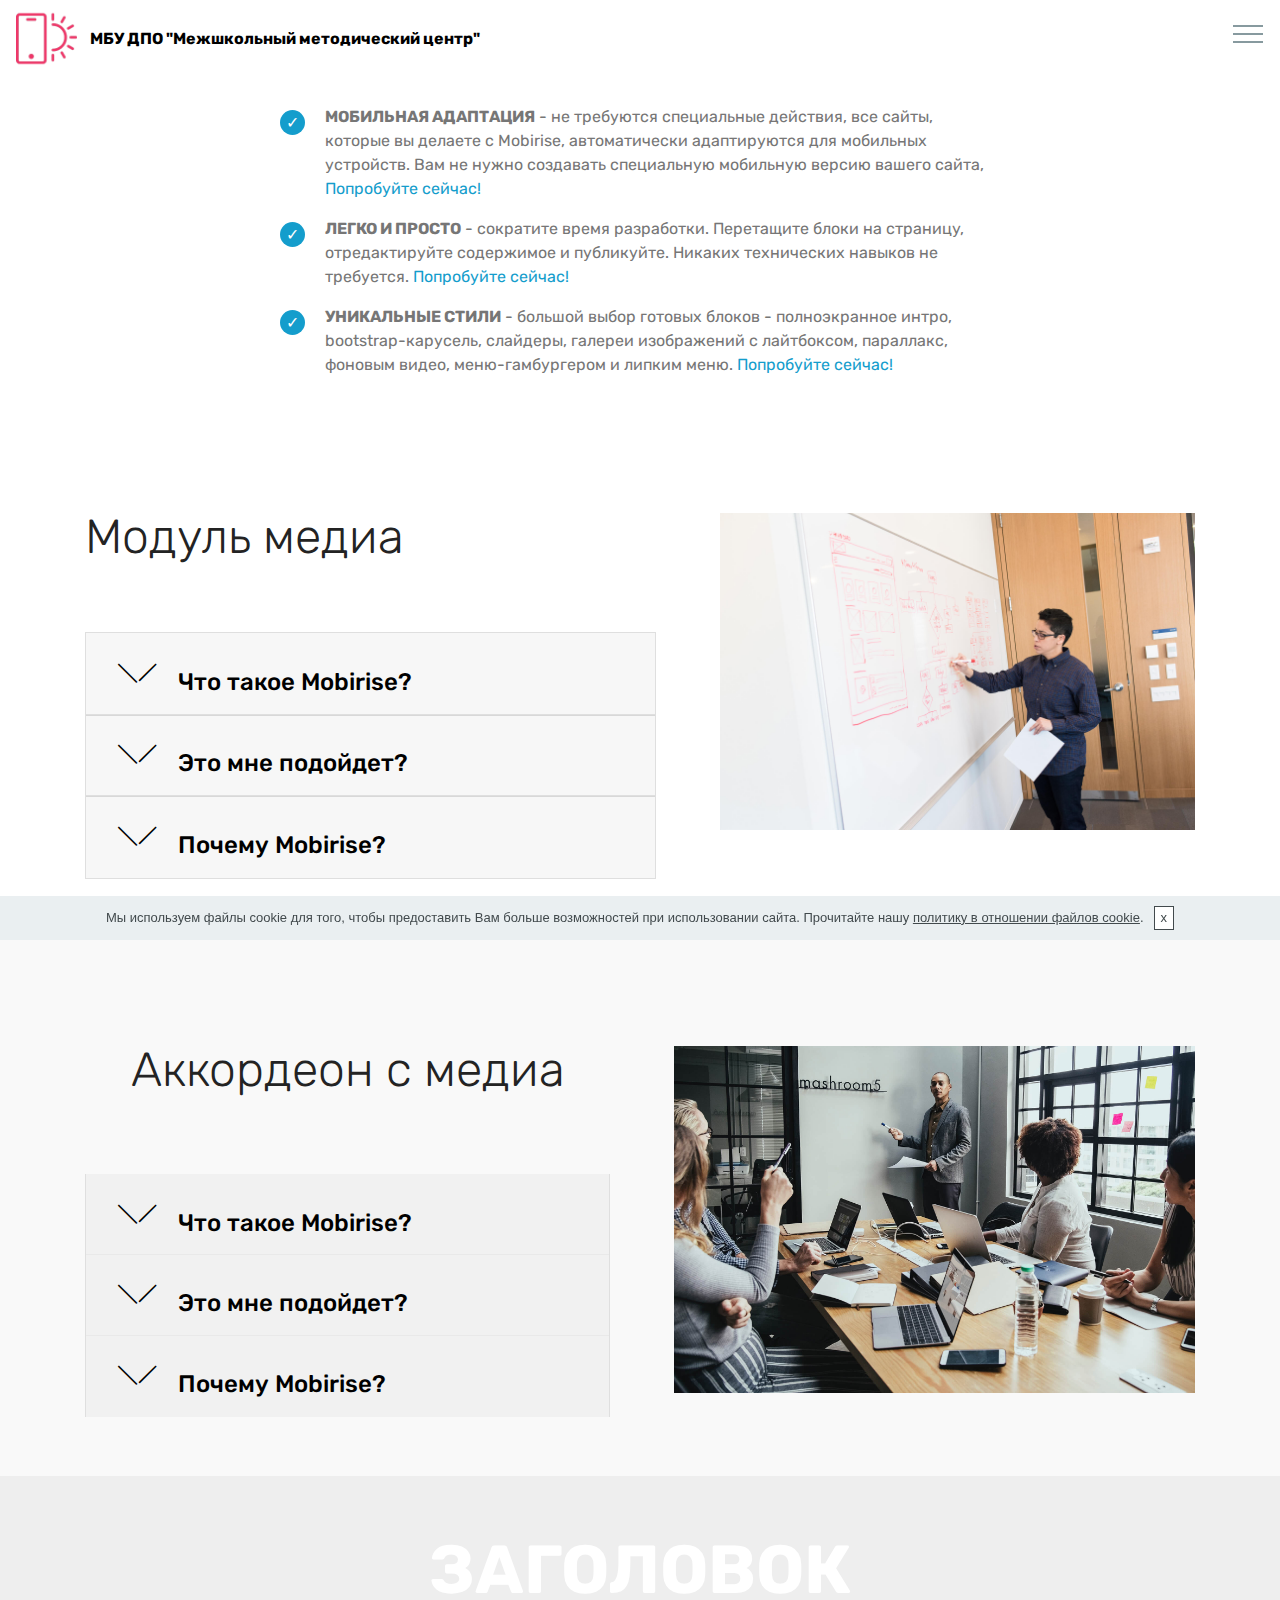
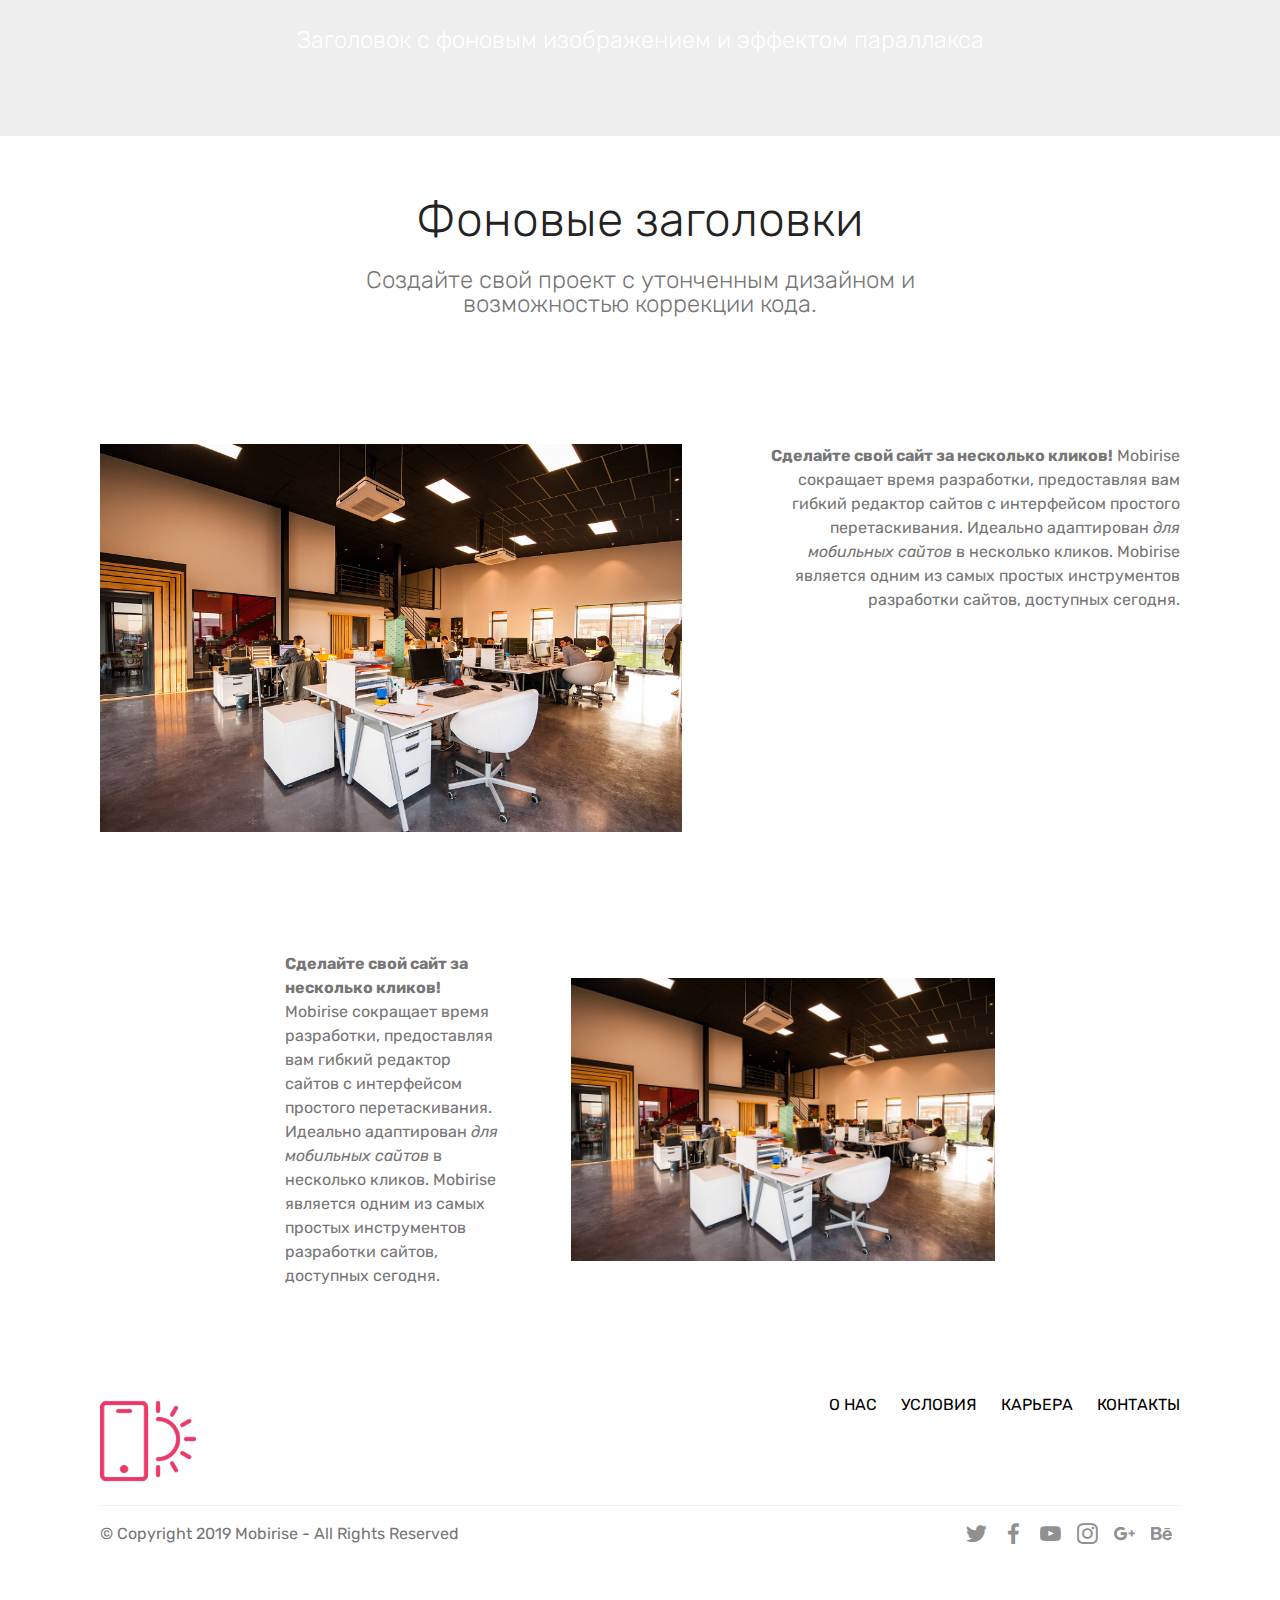
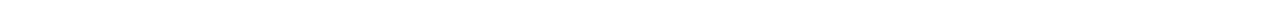
==== commit 0461bd58: "create github pages" ====
--- a/page1.html
+++ b/page1.html
@@ -81,7 +81,7 @@
     </nav>
 </section>
 
-<section class="engine"><a href="https://mobirise.info/e">make a website for free</a></section><section class="mbr-section article content12 cid-rEkOJTHdu8" id="content12-f">
+<section class="engine"><a href="https://mobirise.info/e">how to make a site for free</a></section><section class="mbr-section article content12 cid-rEkOJTHdu8" id="content12-f">
      
 
     <div class="container">
@@ -344,7 +344,7 @@
             <div class="col-md-3">
                 <div class="media-wrap">
                     <a href="https://mobirise.co/">
-                       <img src="assets/images/logo21.png" alt="Mobirise">
+                       <img src="assets/images/logo22.png" alt="Mobirise">
                     </a>
                 </div>
             </div>
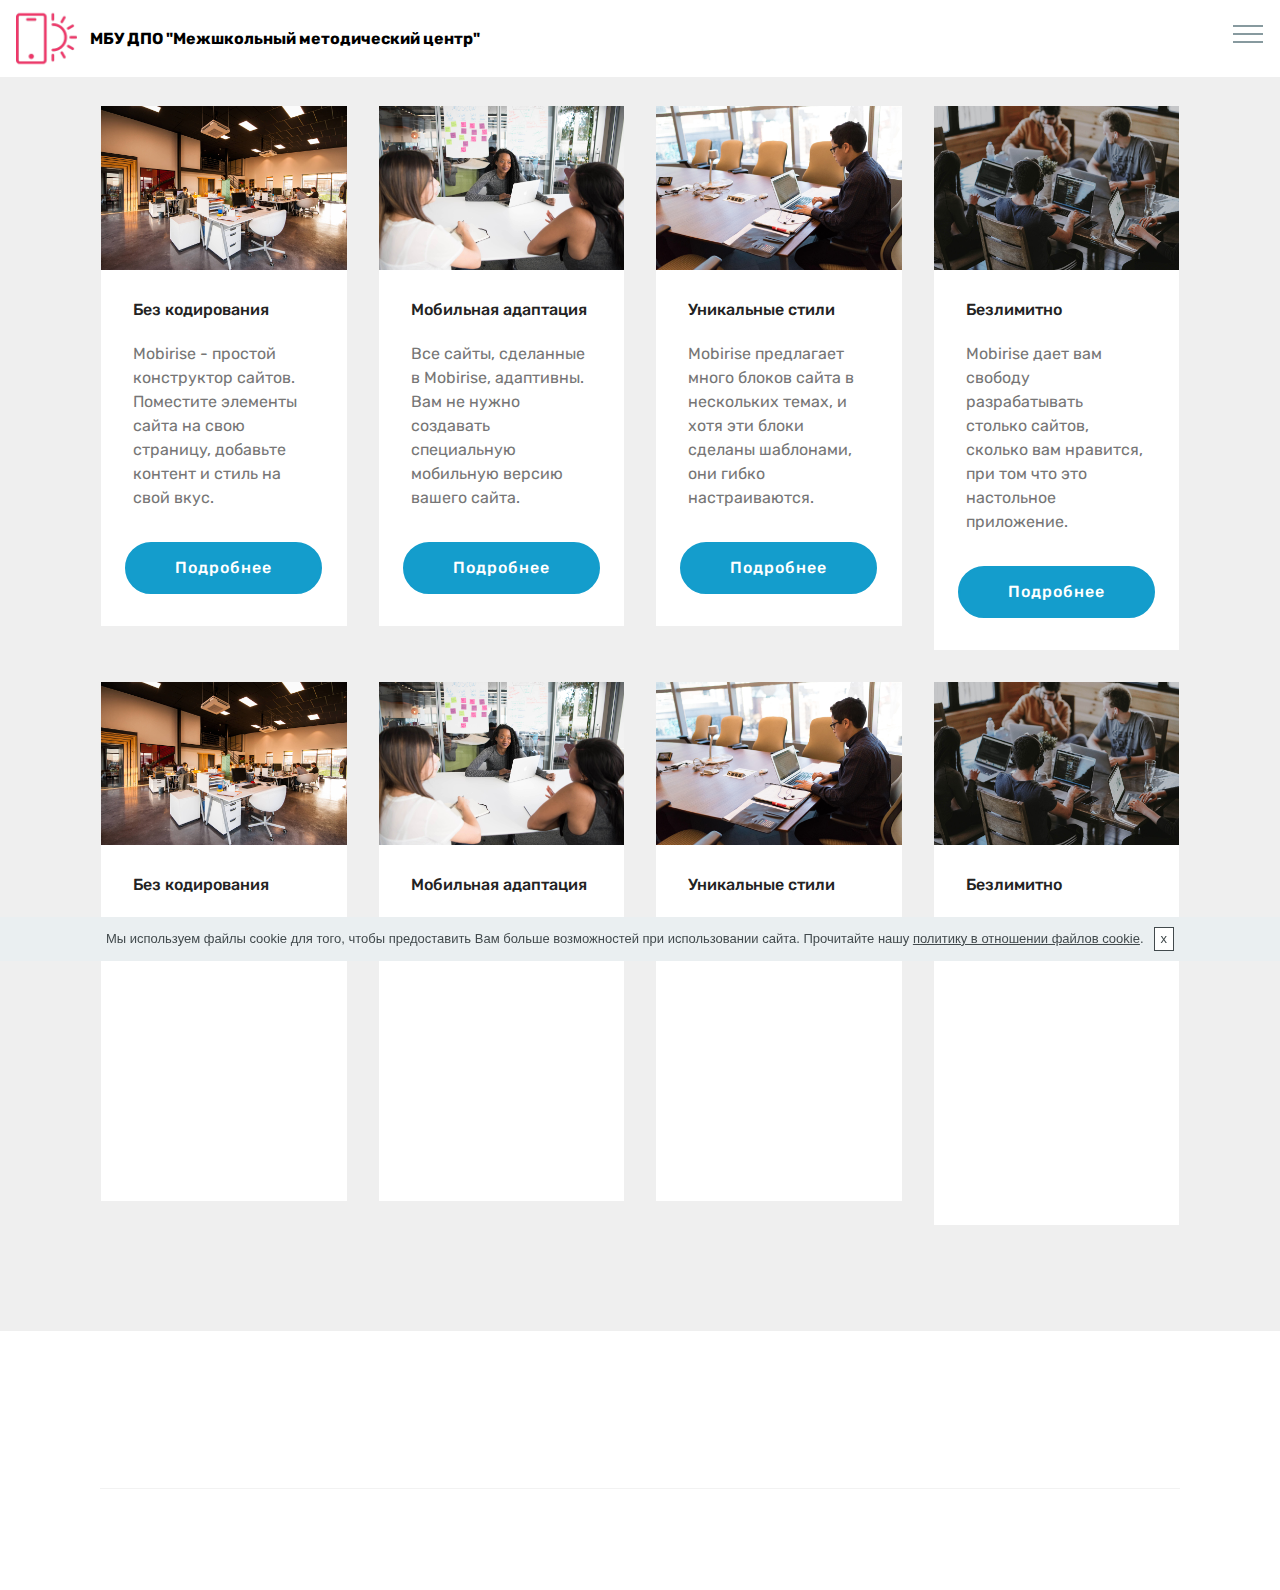
==== commit 27e0fd94: "create github pages" ====
--- a/page1.html
+++ b/page1.html
@@ -16,6 +16,7 @@
   <link rel="stylesheet" href="assets/bootstrap/css/bootstrap-reboot.min.css">
   <link rel="stylesheet" href="assets/socicon/css/styles.css">
   <link rel="stylesheet" href="assets/tether/tether.min.css">
+  <link rel="stylesheet" href="assets/animatecss/animate.min.css">
   <link rel="stylesheet" href="assets/dropdown/css/style.css">
   <link rel="stylesheet" href="assets/gdpr-plugin/gdpr-styles.css">
   <link rel="stylesheet" href="assets/theme/css/style.css">
@@ -81,251 +82,183 @@
     </nav>
 </section>
 
-<section class="engine"><a href="https://mobirise.info/e">how to make a site for free</a></section><section class="mbr-section article content12 cid-rEkOJTHdu8" id="content12-f">
-     
-
+<section class="engine"><a href="https://mobirise.info/i">website creation software</a></section><section class="features3 cid-rElcpCH07W" id="features3-10">
+
+    
+
+    
     <div class="container">
         <div class="media-container-row">
-            <div class="mbr-text counter-container col-12 col-md-8 mbr-fonts-style display-7">
-                <ul>
-                    <li><strong>МОБИЛЬНАЯ АДАПТАЦИЯ</strong> - не требуются специальные действия, все сайты, которые вы делаете с Mobirise, автоматически адаптируются для мобильных устройств. Вам не нужно создавать специальную мобильную версию вашего сайта, <a href="https://mobirise.co/">Попробуйте сейчас!</a></li>
-                    <li><strong>ЛЕГКО И ПРОСТО</strong> - сократите время разработки. Перетащите блоки на страницу, отредактируйте содержимое и публикуйте. Никаких технических навыков не требуется. <a href="https://mobirise.co/">Попробуйте сейчас!</a></li>
-                    <li><strong>УНИКАЛЬНЫЕ СТИЛИ</strong> - большой выбор готовых блоков - полноэкранное интро, bootstrap-карусель, слайдеры, галереи изображений с лайтбоксом, параллакс, фоновым видео, меню-гамбургером и липким меню. <a href="https://mobirise.co/">Попробуйте сейчас!</a></li>
-                </ul>
+            <div class="card p-3 col-12 col-md-6 col-lg-3">
+                <div class="card-wrapper">
+                    <div class="card-img">
+                        <img src="assets/images/background1.jpg" alt="Mobirise">
+                    </div>
+                    <div class="card-box">
+                        <h4 class="card-title mbr-fonts-style display-7">
+                            Без кодирования
+                        </h4>
+                        <p class="mbr-text mbr-fonts-style display-7">
+                            Mobirise - простой конструктор сайтов. Поместите элементы сайта на свою страницу, добавьте контент и стиль на свой вкус.
+                        </p>
+                    </div>
+                    <div class="mbr-section-btn text-center"><a href="page2.html#content4-14" class="btn btn-primary display-4">
+                            Подробнее
+                        </a></div>
+                </div>
+            </div>
+
+            <div class="card p-3 col-12 col-md-6 col-lg-3">
+                <div class="card-wrapper">
+                    <div class="card-img">
+                        <img src="assets/images/background2.jpg" alt="Mobirise">
+                    </div>
+                    <div class="card-box">
+                        <h4 class="card-title mbr-fonts-style display-7">
+                            Мобильная адаптация
+                        </h4>
+                        <p class="mbr-text mbr-fonts-style display-7">
+                            Все сайты, сделанные в Mobirise, адаптивны. Вам не нужно создавать специальную мобильную версию вашего сайта.
+                        </p>
+                    </div>
+                    <div class="mbr-section-btn text-center"><a href="page2.html#content4-1c" class="btn btn-primary display-4">
+                            Подробнее
+                        </a></div>
+                </div>
+            </div>
+
+            <div class="card p-3 col-12 col-md-6 col-lg-3">
+                <div class="card-wrapper">
+                    <div class="card-img">
+                        <img src="assets/images/background3.jpg" alt="Mobirise">
+                    </div>
+                    <div class="card-box">
+                        <h4 class="card-title mbr-fonts-style display-7">
+                            Уникальные стили
+                        </h4>
+                        <p class="mbr-text mbr-fonts-style display-7">
+                            Mobirise предлагает много блоков сайта в нескольких темах, и хотя эти блоки сделаны шаблонами, они гибко настраиваются.
+                        </p>
+                    </div>
+                    <div class="mbr-section-btn text-center">
+                        <a href="https://mobirise.co" class="btn btn-primary display-4">
+                            Подробнее
+                        </a>
+                    </div>
+                </div>
+            </div>
+
+            <div class="card p-3 col-12 col-md-6 col-lg-3">
+                <div class="card-wrapper">
+                    <div class="card-img">
+                        <img src="assets/images/background4.jpg" alt="Mobirise">
+                    </div>
+                    <div class="card-box">
+                        <h4 class="card-title mbr-fonts-style display-7">
+                            Безлимитно
+                        </h4>
+                        <p class="mbr-text mbr-fonts-style display-7">
+                           Mobirise дает вам свободу разрабатывать столько сайтов, сколько вам нравится, при том что это настольное приложение.
+                        </p>
+                    </div>
+                    <div class="mbr-section-btn text-center">
+                        <a href="https://mobirise.co" class="btn btn-primary display-4">
+                            Подробнее
+                        </a>
+                    </div>
+                </div>
             </div>
         </div>
     </div>
 </section>
 
-<section class="toggle2 cid-rEkPAQJckj" id="toggle2-l">
-    
-        
-
-    
-        <div class="container">
-            <div class="media-container-row">
-                    <div class="toggle-content">
-                        <h2 class="mbr-section-title pb-3 align-left mbr-fonts-style display-2">
-                            Модуль медиа
-                        </h2>
-                        
-                        <div id="bootstrap-toggle" class="toggle-panel accordionStyles tab-content pt-5 mt-2">
-                            <div class="card">
-                                <div class="card-header" role="tab" id="headingOne">
-                                    <a role="button" class="collapsed panel-title text-black" data-toggle="collapse" data-core="" href="#collapse1_7" aria-expanded="false" aria-controls="collapse1">
-                                        <h4 class="mbr-fonts-style display-5">
-                                            <span class="sign mbr-iconfont mbri-arrow-down inactive"></span> Что такое Mobirise?
-                                        </h4>
-                                    </a>
-                                </div>
-                                <div id="collapse1_7" class="panel-collapse noScroll collapse" role="tabpanel" aria-labelledby="headingOne">
-                                    <div class="panel-body p-4">
-                                        <p class="mbr-fonts-style panel-text display-7">
-                                           Mobirise - это автономное приложение для Windows и Mac, которое позволяет легко создавать веб-сайты, целевые страницы, онлайн-резюме и портфолио, промо-сайты для приложений, мероприятий, услуг и продуктов.</p>
-                                    </div>
-                                </div>
-                            </div>
-                            <div class="card">
-                                <div class="card-header" role="tab" id="headingTwo">
-                                    <a role="button" class="collapsed panel-title text-black" data-toggle="collapse" data-core="" href="#collapse2_7" aria-expanded="false" aria-controls="collapse2">
-                                        <h4 class="mbr-fonts-style display-5">
-                                            <span class="sign mbr-iconfont mbri-arrow-down inactive"></span> Это мне подойдет?
-                                        </h4>
-                                    </a>
-                                </div>
-                                <div id="collapse2_7" class="panel-collapse noScroll collapse" role="tabpanel" aria-labelledby="headingTwo">
-                                    <div class="panel-body p-4">
-                                        <p class="mbr-fonts-style panel-text display-7">
-                                           Mobirise идеально подходит для тех, кто не знает тонкостей веб-дизайна и разработки, кто предпочитает работать визуально и не копаться с кодом. Также пригодится прокодерам для быстрого прототипирования и небольших проектов.</p>
-                                    </div>
-                                </div>
-                            </div>
-                            <div class="card">
-                                <div class="card-header" role="tab" id="headingThree">
-                                    <a role="button" class="collapsed panel-title text-black" data-toggle="collapse" data-core="" href="#collapse3_7" aria-expanded="true" aria-controls="collapse3">
-                                        <h4 class="mbr-fonts-style display-5">
-                                            <span class="sign mbr-iconfont mbri-arrow-down inactive"></span> Почему Mobirise?
-                                        </h4>
-                                    </a>
-                                </div>
-                                <div id="collapse3_7" class="panel-collapse noScroll collapse" role="tabpanel" aria-labelledby="headingThree">
-                                    <div class="panel-body p-4">
-                                        <p class="mbr-fonts-style panel-text display-7">
-                                           Основные отличия от традиционных конструкторов:<br>* Минималистичен, удивительно <strong>прост в использовании</strong> интерфейс<br>* <strong>мобильно</strong>-адаптирован и технологичен<br>* <strong>бесплатно</strong> для коммерческого и некоммерческого использования</p>
-                                    </div>
-                                </div>
-                            </div>
-                            
-                            
-                            
-                        </div>
-                    </div>
-                <div class="mbr-figure" style="width: 89%;">
-                     <img src="assets/images/background7.jpg" alt="Mobirise">
-                </div>
-            </div>
-        </div>
-</section>
-
-<section class="accordion2 cid-rEkQ0PYlFE" id="accordion2-m">
-
-    
-
-
-    
-    <div class="container">
-        <div class="media-container-row pt-5">
-            <div class="accordion-content">
-                <h2 class="mbr-section-title align-center pb-3 mbr-fonts-style display-2">
-                        Aккордеон с медиа
-                </h2>
-                
-                <div id="bootstrap-accordion_8" class="panel-group accordionStyles accordion pt-5 mt-3" role="tablist" aria-multiselectable="true">
-                        <div class="card">
-                            <div class="card-header" role="tab" id="headingOne">
-                                <a role="button" class="collapsed panel-title text-black" data-toggle="collapse" data-core="" href="#collapse1_8" aria-expanded="false" aria-controls="collapse1">
-                                    <h4 class="mbr-fonts-style display-5">
-                                        <span class="sign mbr-iconfont mbri-arrow-down inactive"></span> Что такое Mobirise?
-                                    </h4>
-                                </a>
-                            </div>
-                            <div id="collapse1_8" class="panel-collapse noScroll collapse" role="tabpanel" aria-labelledby="headingOne" data-parent="#bootstrap-accordion_8">
-                                <div class="panel-body p-4">
-                                    <p class="mbr-fonts-style panel-text display-7">
-                                       Mobirise - это автономное приложение для Windows и Mac, которое позволяет легко создавать веб-сайты, целевые страницы, онлайн-резюме и портфолио, промо-сайты для приложений, мероприятий, услуг и продуктов.</p>
-                                </div>
-                            </div>
-                        </div>
-                
-                        <div class="card">
-                            <div class="card-header" role="tab" id="headingTwo">
-                                <a role="button" class="collapsed panel-title text-black" data-toggle="collapse" data-core="" href="#collapse2_8" aria-expanded="false" aria-controls="collapse2">
-                                    <h4 class="mbr-fonts-style mbr-fonts-style display-5">
-                                        <span class="sign mbr-iconfont mbri-arrow-down inactive"></span> Это мне подойдет?
-                                    </h4>
-                                </a>
-                                
-                            </div>
-                            <div id="collapse2_8" class="panel-collapse noScroll collapse" role="tabpanel" aria-labelledby="headingTwo" data-parent="#bootstrap-accordion_8">
-                                <div class="panel-body p-4">
-                                    <p class="mbr-fonts-style panel-text display-7">
-                                       Mobirise идеально подходит для тех, кто не знает тонкостей веб-дизайна и разработки, кто предпочитает работать визуально и не копаться с кодом. Также пригодится прокодерам для быстрого прототипирования и небольших проектов.</p>
-                                </div>
-                            </div>
-                        </div>
-                
-                        <div class="card">
-                            <div class="card-header" role="tab" id="headingThree">
-                                <a role="button" class="collapsed panel-title text-black" data-toggle="collapse" data-core="" href="#collapse3_8" aria-expanded="false" aria-controls="collapse3">
-                                    <h4 class="mbr-fonts-style display-5">
-                                        <span class="sign mbr-iconfont mbri-arrow-down inactive"></span> Почему Mobirise?
-                                    </h4>
-                                </a>
-                            </div>
-                            <div id="collapse3_8" class="panel-collapse noScroll collapse" role="tabpanel" aria-labelledby="headingThree" data-parent="#bootstrap-accordion_8">
-                                <div class="panel-body p-4">
-                                    <p class="mbr-fonts-style panel-text display-7">
-                                       Основные отличия от традиционных конструкторов:<br>* Минималистичен, удивительно <strong>прост в использовании</strong> интерфейс<br>* <strong>мобильно</strong>-адаптирован и технологичен<br>* <strong>бесплатно</strong> для коммерческого и некоммерческого использования</p>
-                                </div>
-                            </div>
-                        </div>
-                
-                        
-                
-                        
-                
-                        
-                </div>
-            </div>
-            <div class="mbr-figure" style="width: 105%;">
-                    <img src="assets/images/background8.jpg" alt="Mobirise">
-            </div>
-        </div>
-    </div>
-</section>
-
-<section class="mbr-section content5 cid-rEkOL7Z5oK mbr-parallax-background" id="content5-g">
-
-    
-
-    
-
+<section class="features3 cid-rEldgwq0qW" id="features3-11">
+
+    
+
+    
     <div class="container">
         <div class="media-container-row">
-            <div class="title col-12 col-md-8">
-                <h2 class="align-center mbr-bold mbr-white pb-3 mbr-fonts-style display-1">
-                    ЗАГОЛОВОК
-                </h2>
-                <h3 class="mbr-section-subtitle align-center mbr-light mbr-white pb-3 mbr-fonts-style display-5">
-                    Заголовок с фоновым изображением и эффектом параллакса
-                </h3>
-                
-                
-            </div>
-        </div>
-    </div>
-</section>
-
-<section class="mbr-section content4 cid-rEkOLvCUu5" id="content4-h">
-
-    
-
-    <div class="container">
-        <div class="media-container-row">
-            <div class="title col-12 col-md-8">
-                <h2 class="align-center pb-3 mbr-fonts-style display-2">
-                    Фоновые заголовки
-                </h2>
-                <h3 class="mbr-section-subtitle align-center mbr-light mbr-fonts-style display-5">
-                    Создайте свой проект с утонченным дизайном и  возможностью коррекции кода.
-                </h3>
-                
-            </div>
-        </div>
-    </div>
-</section>
-
-<section class="mbr-section content7 cid-rEkOPURbW4" id="content7-i">
-          
-    
-
-    <div class="container">
-        <div class="media-container-row">
-            <div class="col-12 col-md-12">
-                <div class="media-container-row">
-                    <div class="media-content">
-                        <div class="mbr-section-text">
-                            <p class="mbr-text align-right mb-0 mbr-fonts-style display-7">
-                               <strong>Сделайте свой сайт за несколько кликов!</strong> Mobirise сокращает время разработки, предоставляя вам гибкий редактор сайтов с интерфейсом простого перетаскивания. Идеально адаптирован <em>для мобильных сайтов</em> в несколько кликов. Mobirise является одним из самых простых инструментов разработки сайтов, доступных сегодня.
-                            </p>
-                        </div>
-                    </div>
-                    <div class="mbr-figure" style="width: 140%;">
-                     <img src="assets/images/background1.jpg" alt="Mobirise">  
-                    </div>
-                </div>
-            </div>
-        </div>
-    </div>
-</section>
-
-<section class="mbr-section content6 cid-rEkOQUgsQE" id="content6-j">
-    
-     
-    
-    <div class="container">
-        <div class="media-container-row">
-            <div class="col-12 col-md-8">
-                <div class="media-container-row">
-                    <div class="mbr-figure" style="width: 200%;">
-                      <img src="assets/images/background1.jpg" alt="Mobirise">  
-                    </div>
-                    <div class="media-content">
-                        <div class="mbr-section-text">
-                            <p class="mbr-text mb-0 mbr-fonts-style display-7">
-                               <strong>Сделайте свой сайт за несколько кликов!</strong> Mobirise сокращает время разработки, предоставляя вам гибкий редактор сайтов с интерфейсом простого перетаскивания. Идеально адаптирован <em>для мобильных сайтов</em> в несколько кликов. Mobirise является одним из самых простых инструментов разработки сайтов, доступных сегодня.
-                            </p>
-                        </div>
+            <div class="card p-3 col-12 col-md-6 col-lg-3">
+                <div class="card-wrapper">
+                    <div class="card-img">
+                        <img src="assets/images/background1.jpg" alt="Mobirise">
+                    </div>
+                    <div class="card-box">
+                        <h4 class="card-title mbr-fonts-style display-7">
+                            Без кодирования
+                        </h4>
+                        <p class="mbr-text mbr-fonts-style display-7">
+                            Mobirise - простой конструктор сайтов. Поместите элементы сайта на свою страницу, добавьте контент и стиль на свой вкус.
+                        </p>
+                    </div>
+                    <div class="mbr-section-btn text-center">
+                        <a href="https://mobirise.co" class="btn btn-primary display-4">
+                            Подробнее
+                        </a>
+                    </div>
+                </div>
+            </div>
+
+            <div class="card p-3 col-12 col-md-6 col-lg-3">
+                <div class="card-wrapper">
+                    <div class="card-img">
+                        <img src="assets/images/background2.jpg" alt="Mobirise">
+                    </div>
+                    <div class="card-box">
+                        <h4 class="card-title mbr-fonts-style display-7">
+                            Мобильная адаптация
+                        </h4>
+                        <p class="mbr-text mbr-fonts-style display-7">
+                            Все сайты, сделанные в Mobirise, адаптивны. Вам не нужно создавать специальную мобильную версию вашего сайта.
+                        </p>
+                    </div>
+                    <div class="mbr-section-btn text-center">
+                        <a href="https://mobirise.co" class="btn btn-primary display-4">
+                            Подробнее
+                        </a>
+                    </div>
+                </div>
+            </div>
+
+            <div class="card p-3 col-12 col-md-6 col-lg-3">
+                <div class="card-wrapper">
+                    <div class="card-img">
+                        <img src="assets/images/background3.jpg" alt="Mobirise">
+                    </div>
+                    <div class="card-box">
+                        <h4 class="card-title mbr-fonts-style display-7">
+                            Уникальные стили
+                        </h4>
+                        <p class="mbr-text mbr-fonts-style display-7">
+                            Mobirise предлагает много блоков сайта в нескольких темах, и хотя эти блоки сделаны шаблонами, они гибко настраиваются.
+                        </p>
+                    </div>
+                    <div class="mbr-section-btn text-center">
+                        <a href="https://mobirise.co" class="btn btn-primary display-4">
+                            Подробнее
+                        </a>
+                    </div>
+                </div>
+            </div>
+
+            <div class="card p-3 col-12 col-md-6 col-lg-3">
+                <div class="card-wrapper">
+                    <div class="card-img">
+                        <img src="assets/images/background4.jpg" alt="Mobirise">
+                    </div>
+                    <div class="card-box">
+                        <h4 class="card-title mbr-fonts-style display-7">
+                            Безлимитно
+                        </h4>
+                        <p class="mbr-text mbr-fonts-style display-7">
+                           Mobirise дает вам свободу разрабатывать столько сайтов, сколько вам нравится, при том что это настольное приложение.
+                        </p>
+                    </div>
+                    <div class="mbr-section-btn text-center">
+                        <a href="https://mobirise.co" class="btn btn-primary display-4">
+                            Подробнее
+                        </a>
                     </div>
                 </div>
             </div>
@@ -344,7 +277,7 @@
             <div class="col-md-3">
                 <div class="media-wrap">
                     <a href="https://mobirise.co/">
-                       <img src="assets/images/logo22.png" alt="Mobirise">
+                       <img src="assets/images/logo26.png" alt="Mobirise">
                     </a>
                 </div>
             </div>
@@ -416,14 +349,15 @@
   <script src="assets/cookies-alert-plugin/cookies-alert-core.js"></script>
   <script src="assets/cookies-alert-plugin/cookies-alert-script.js"></script>
   <script src="assets/tether/tether.min.js"></script>
-  <script src="assets/mbr-switch-arrow/mbr-switch-arrow.js"></script>
-  <script src="assets/parallax/jarallax.min.js"></script>
+  <script src="assets/viewportchecker/jquery.viewportchecker.js"></script>
   <script src="assets/dropdown/js/nav-dropdown.js"></script>
   <script src="assets/dropdown/js/navbar-dropdown.js"></script>
   <script src="assets/touchswipe/jquery.touch-swipe.min.js"></script>
   <script src="assets/theme/js/script.js"></script>
   
   
-<input name="cookieData" type="hidden" data-cookie-colorText='#424a4d' data-cookie-colorBg='rgba(234, 239, 241, 0.99)' data-cookie-colorButton='#ffffff' data-cookie-colorLink='#424a4d' data-cookie-underlineLink='true' data-cookie-text="Мы используем файлы cookie для того, чтобы предоставить Вам больше возможностей при использовании сайта. Прочитайте нашу <a href='privacy.html'>политику в отношении файлов cookie</a>.">
+ <div id="scrollToTop" class="scrollToTop mbr-arrow-up"><a style="text-align: center;"><i class="mbr-arrow-up-icon mbr-arrow-up-icon-cm cm-icon cm-icon-smallarrow-up"></i></a></div>
+    <input name="animation" type="hidden">
+  <input name="cookieData" type="hidden" data-cookie-colorText='#424a4d' data-cookie-colorBg='rgba(234, 239, 241, 0.99)' data-cookie-colorButton='#ffffff' data-cookie-colorLink='#424a4d' data-cookie-underlineLink='true' data-cookie-text="Мы используем файлы cookie для того, чтобы предоставить Вам больше возможностей при использовании сайта. Прочитайте нашу <a href='privacy.html'>политику в отношении файлов cookie</a>.">
   </body>
 </html>--- a/assets/mobirise/css/mbr-additional.css
+++ b/assets/mobirise/css/mbr-additional.css
@@ -542,8 +542,8 @@
   color: #dfd9c6;
 }
 /* Scroll to top button*/
-.scrollToTop_wraper {
-  display: none;
+#scrollToTop a {
+  border-radius: 100px;
 }
 .form-control {
   font-family: 'Rubik', sans-serif;
@@ -1386,22 +1386,1017 @@
     justify-content: center;
   }
 }
-.cid-rEkOJTHdu8 {
+.cid-rElcpCH07W {
+  padding-top: 90px;
+  padding-bottom: 0px;
+  background-color: #efefef;
+}
+.cid-rElcpCH07W .card-box {
+  padding: 0 2rem;
+}
+.cid-rElcpCH07W .mbr-section-btn {
+  padding-top: 1rem;
+}
+.cid-rElcpCH07W .mbr-section-btn a {
+  margin-top: 1rem;
+  margin-bottom: 0;
+}
+.cid-rElcpCH07W h4 {
+  font-weight: 500;
+  margin-bottom: 0;
+  text-align: left;
+  padding-top: 2rem;
+}
+.cid-rElcpCH07W p {
+  margin-bottom: 0;
+  text-align: left;
+  padding-top: 1.5rem;
+}
+.cid-rElcpCH07W .mbr-text {
+  color: #767676;
+}
+.cid-rElcpCH07W .card-wrapper {
+  height: 100%;
+  padding-bottom: 2rem;
+  background: #ffffff;
+  box-shadow: 0px 0px 0px 0px rgba(0, 0, 0, 0);
+  transition: box-shadow 0.3s;
+}
+.cid-rElcpCH07W .card-wrapper:hover {
+  box-shadow: 0px 0px 30px 0px rgba(0, 0, 0, 0.05);
+  transition: box-shadow 0.3s;
+}
+.cid-rEldgwq0qW {
+  padding-top: 0px;
+  padding-bottom: 90px;
+  background-color: #efefef;
+}
+.cid-rEldgwq0qW .card-box {
+  padding: 0 2rem;
+}
+.cid-rEldgwq0qW .mbr-section-btn {
+  padding-top: 1rem;
+}
+.cid-rEldgwq0qW .mbr-section-btn a {
+  margin-top: 1rem;
+  margin-bottom: 0;
+}
+.cid-rEldgwq0qW h4 {
+  font-weight: 500;
+  margin-bottom: 0;
+  text-align: left;
+  padding-top: 2rem;
+}
+.cid-rEldgwq0qW p {
+  margin-bottom: 0;
+  text-align: left;
+  padding-top: 1.5rem;
+}
+.cid-rEldgwq0qW .mbr-text {
+  color: #767676;
+}
+.cid-rEldgwq0qW .card-wrapper {
+  height: 100%;
+  padding-bottom: 2rem;
+  background: #ffffff;
+  box-shadow: 0px 0px 0px 0px rgba(0, 0, 0, 0);
+  transition: box-shadow 0.3s;
+}
+.cid-rEldgwq0qW .card-wrapper:hover {
+  box-shadow: 0px 0px 30px 0px rgba(0, 0, 0, 0.05);
+  transition: box-shadow 0.3s;
+}
+.cid-rEkPrqZIql {
+  padding-top: 45px;
+  padding-bottom: 45px;
+  background-color: #ffffff;
+}
+@media (max-width: 767px) {
+  .cid-rEkPrqZIql .media-wrap {
+    margin-bottom: 1rem;
+    text-align: center;
+  }
+}
+.cid-rEkPrqZIql .media-wrap .mbr-iconfont-logo {
+  font-size: 7rem;
+  color: #f36;
+}
+.cid-rEkPrqZIql .media-wrap img {
+  height: 6rem;
+}
+.cid-rEkPrqZIql .mbr-text {
+  color: #767676;
+}
+@media (max-width: 767px) {
+  .cid-rEkPrqZIql .footer-lower .copyright {
+    margin-bottom: 1rem;
+    text-align: center;
+  }
+}
+.cid-rEkPrqZIql .footer-lower hr {
+  margin: 1rem 0;
+  border-color: #000;
+  opacity: .05;
+}
+.cid-rEkPrqZIql .footer-lower .social-list {
+  padding-left: 0;
+  margin-bottom: 0;
+  list-style: none;
+  display: flex;
+  -webkit-flex-wrap: wrap;
+  flex-wrap: wrap;
+  -webkit-justify-content: flex-end;
+  justify-content: flex-end;
+}
+.cid-rEkPrqZIql .footer-lower .social-list .mbr-iconfont-social {
+  font-size: 1.3rem;
+  color: #232323;
+}
+.cid-rEkPrqZIql .footer-lower .social-list .soc-item {
+  margin: 0 .5rem;
+}
+.cid-rEkPrqZIql .footer-lower .social-list a {
+  margin: 0;
+  opacity: .5;
+  -webkit-transition: .2s linear;
+  transition: .2s linear;
+}
+.cid-rEkPrqZIql .footer-lower .social-list a:hover {
+  opacity: 1;
+}
+@media (max-width: 767px) {
+  .cid-rEkPrqZIql .footer-lower .social-list {
+    -webkit-justify-content: center;
+    justify-content: center;
+  }
+}
+.cid-rEkYFn4nhY .navbar {
+  background: #ffffff;
+  transition: none;
+  min-height: 77px;
+  padding: .5rem 0;
+}
+.cid-rEkYFn4nhY .navbar-dropdown.bg-color.transparent.opened {
+  background: #ffffff;
+}
+.cid-rEkYFn4nhY a {
+  font-style: normal;
+}
+.cid-rEkYFn4nhY .nav-item span {
+  padding-right: 0.4em;
+  line-height: 0.5em;
+  vertical-align: text-bottom;
+  position: relative;
+  text-decoration: none;
+}
+.cid-rEkYFn4nhY .nav-item a {
+  display: -webkit-flex;
+  align-items: center;
+  justify-content: center;
+  padding: 0.7rem 0 !important;
+  margin: 0rem .65rem !important;
+  -webkit-align-items: center;
+  -webkit-justify-content: center;
+}
+.cid-rEkYFn4nhY .nav-item:focus,
+.cid-rEkYFn4nhY .nav-link:focus {
+  outline: none;
+}
+.cid-rEkYFn4nhY .btn {
+  padding: 0.4rem 1.5rem;
+  display: -webkit-inline-flex;
+  align-items: center;
+  -webkit-align-items: center;
+}
+.cid-rEkYFn4nhY .btn .mbr-iconfont {
+  font-size: 1.6rem;
+}
+.cid-rEkYFn4nhY .menu-logo {
+  margin-right: auto;
+}
+.cid-rEkYFn4nhY .menu-logo .navbar-brand {
+  display: flex;
+  margin-left: 5rem;
+  padding: 0;
+  transition: padding .2s;
+  min-height: 3.8rem;
+  -webkit-align-items: center;
+  align-items: center;
+}
+.cid-rEkYFn4nhY .menu-logo .navbar-brand .navbar-caption-wrap {
+  display: flex;
+  -webkit-align-items: center;
+  align-items: center;
+  word-break: break-word;
+  min-width: 7rem;
+  margin: .3rem 0;
+}
+.cid-rEkYFn4nhY .menu-logo .navbar-brand .navbar-caption-wrap .navbar-caption {
+  line-height: 1.2rem !important;
+  padding-right: 2rem;
+}
+.cid-rEkYFn4nhY .menu-logo .navbar-brand .navbar-logo {
+  font-size: 4rem;
+  transition: font-size 0.25s;
+}
+.cid-rEkYFn4nhY .menu-logo .navbar-brand .navbar-logo img {
+  display: flex;
+}
+.cid-rEkYFn4nhY .menu-logo .navbar-brand .navbar-logo .mbr-iconfont {
+  transition: font-size 0.25s;
+}
+.cid-rEkYFn4nhY .menu-logo .navbar-brand .navbar-logo a {
+  display: inline-flex;
+}
+.cid-rEkYFn4nhY .navbar-toggleable-sm .navbar-collapse {
+  justify-content: flex-end;
+  -webkit-justify-content: flex-end;
+  padding-right: 5rem;
+  width: auto;
+}
+.cid-rEkYFn4nhY .navbar-toggleable-sm .navbar-collapse .navbar-nav {
+  flex-wrap: wrap;
+  -webkit-flex-wrap: wrap;
+  padding-left: 0;
+}
+.cid-rEkYFn4nhY .navbar-toggleable-sm .navbar-collapse .navbar-nav .nav-item {
+  -webkit-align-self: center;
+  align-self: center;
+}
+.cid-rEkYFn4nhY .navbar-toggleable-sm .navbar-collapse .navbar-buttons {
+  padding-left: 0;
+  padding-bottom: 0;
+}
+.cid-rEkYFn4nhY .dropdown .dropdown-menu {
+  background: #ffffff;
+  display: none;
+  position: absolute;
+  min-width: 5rem;
+  padding-top: 1.4rem;
+  padding-bottom: 1.4rem;
+  text-align: left;
+}
+.cid-rEkYFn4nhY .dropdown .dropdown-menu .dropdown-item {
+  width: auto;
+  padding: 0.235em 1.5385em 0.235em 1.5385em !important;
+}
+.cid-rEkYFn4nhY .dropdown .dropdown-menu .dropdown-item::after {
+  right: 0.5rem;
+}
+.cid-rEkYFn4nhY .dropdown .dropdown-menu .dropdown-submenu {
+  margin: 0;
+}
+.cid-rEkYFn4nhY .dropdown.open > .dropdown-menu {
+  display: block;
+}
+.cid-rEkYFn4nhY .navbar-toggleable-sm.opened:after {
+  position: absolute;
+  width: 100vw;
+  height: 100vh;
+  content: '';
+  background-color: rgba(0, 0, 0, 0.1);
+  left: 0;
+  bottom: 0;
+  transform: translateY(100%);
+  -webkit-transform: translateY(100%);
+  z-index: 1000;
+}
+.cid-rEkYFn4nhY .navbar.navbar-short {
+  min-height: 60px;
+  transition: all .2s;
+}
+.cid-rEkYFn4nhY .navbar.navbar-short .navbar-toggler-right {
+  top: 20px;
+}
+.cid-rEkYFn4nhY .navbar.navbar-short .navbar-logo a {
+  font-size: 2.5rem !important;
+  line-height: 2.5rem;
+  transition: font-size 0.25s;
+}
+.cid-rEkYFn4nhY .navbar.navbar-short .navbar-logo a .mbr-iconfont {
+  font-size: 2.5rem !important;
+}
+.cid-rEkYFn4nhY .navbar.navbar-short .navbar-logo a img {
+  height: 3rem !important;
+}
+.cid-rEkYFn4nhY .navbar.navbar-short .navbar-brand {
+  min-height: 3rem;
+}
+.cid-rEkYFn4nhY button.navbar-toggler {
+  width: 31px;
+  height: 18px;
+  cursor: pointer;
+  transition: all .2s;
+  top: 1.5rem;
+  right: 1rem;
+}
+.cid-rEkYFn4nhY button.navbar-toggler:focus {
+  outline: none;
+}
+.cid-rEkYFn4nhY button.navbar-toggler .hamburger span {
+  position: absolute;
+  right: 0;
+  width: 30px;
+  height: 2px;
+  border-right: 5px;
+  background-color: #879a9f;
+}
+.cid-rEkYFn4nhY button.navbar-toggler .hamburger span:nth-child(1) {
+  top: 0;
+  transition: all .2s;
+}
+.cid-rEkYFn4nhY button.navbar-toggler .hamburger span:nth-child(2) {
+  top: 8px;
+  transition: all .15s;
+}
+.cid-rEkYFn4nhY button.navbar-toggler .hamburger span:nth-child(3) {
+  top: 8px;
+  transition: all .15s;
+}
+.cid-rEkYFn4nhY button.navbar-toggler .hamburger span:nth-child(4) {
+  top: 16px;
+  transition: all .2s;
+}
+.cid-rEkYFn4nhY nav.opened .hamburger span:nth-child(1) {
+  top: 8px;
+  width: 0;
+  opacity: 0;
+  right: 50%;
+  transition: all .2s;
+}
+.cid-rEkYFn4nhY nav.opened .hamburger span:nth-child(2) {
+  -webkit-transform: rotate(45deg);
+  transform: rotate(45deg);
+  transition: all .25s;
+}
+.cid-rEkYFn4nhY nav.opened .hamburger span:nth-child(3) {
+  -webkit-transform: rotate(-45deg);
+  transform: rotate(-45deg);
+  transition: all .25s;
+}
+.cid-rEkYFn4nhY nav.opened .hamburger span:nth-child(4) {
+  top: 8px;
+  width: 0;
+  opacity: 0;
+  right: 50%;
+  transition: all .2s;
+}
+.cid-rEkYFn4nhY .collapsed.navbar-expand {
+  flex-direction: column;
+  -webkit-flex-direction: column;
+}
+.cid-rEkYFn4nhY .collapsed .btn {
+  display: -webkit-flex;
+}
+.cid-rEkYFn4nhY .collapsed .navbar-collapse {
+  display: none !important;
+  padding-right: 0 !important;
+}
+.cid-rEkYFn4nhY .collapsed .navbar-collapse.collapsing,
+.cid-rEkYFn4nhY .collapsed .navbar-collapse.show {
+  display: block !important;
+}
+.cid-rEkYFn4nhY .collapsed .navbar-collapse.collapsing .navbar-nav,
+.cid-rEkYFn4nhY .collapsed .navbar-collapse.show .navbar-nav {
+  display: block;
+  text-align: center;
+}
+.cid-rEkYFn4nhY .collapsed .navbar-collapse.collapsing .navbar-nav .nav-item,
+.cid-rEkYFn4nhY .collapsed .navbar-collapse.show .navbar-nav .nav-item {
+  clear: both;
+}
+.cid-rEkYFn4nhY .collapsed .navbar-collapse.collapsing .navbar-buttons,
+.cid-rEkYFn4nhY .collapsed .navbar-collapse.show .navbar-buttons {
+  text-align: center;
+}
+.cid-rEkYFn4nhY .collapsed .navbar-collapse.collapsing .navbar-buttons:last-child,
+.cid-rEkYFn4nhY .collapsed .navbar-collapse.show .navbar-buttons:last-child {
+  margin-bottom: 1rem;
+}
+@media (min-width: 1024px) {
+  .cid-rEkYFn4nhY .collapsed:not(.navbar-short) .navbar-collapse {
+    max-height: calc(98.5vh - 3.8rem);
+  }
+}
+.cid-rEkYFn4nhY .collapsed button.navbar-toggler {
+  display: block;
+}
+.cid-rEkYFn4nhY .collapsed .navbar-brand {
+  margin-left: 1rem !important;
+}
+.cid-rEkYFn4nhY .collapsed .navbar-toggleable-sm {
+  flex-direction: column;
+  -webkit-flex-direction: column;
+}
+.cid-rEkYFn4nhY .collapsed .dropdown .dropdown-menu {
+  width: 100%;
+  text-align: center;
+  position: relative;
+  opacity: 0;
+  overflow: hidden;
+  display: block;
+  height: 0;
+  visibility: hidden;
+  padding: 0;
+  transition-duration: .5s;
+  transition-property: opacity,padding,height;
+}
+.cid-rEkYFn4nhY .collapsed .dropdown.open > .dropdown-menu {
+  position: relative;
+  opacity: 1;
+  height: auto;
+  padding: 1.4rem 0;
+  visibility: visible;
+}
+.cid-rEkYFn4nhY .collapsed .dropdown .dropdown-submenu {
+  left: 0;
+  text-align: center;
+  width: 100%;
+}
+.cid-rEkYFn4nhY .collapsed .dropdown .dropdown-toggle[data-toggle="dropdown-submenu"]::after {
+  margin-top: 0;
+  position: inherit;
+  right: 0;
+  top: 50%;
+  display: inline-block;
+  width: 0;
+  height: 0;
+  margin-left: .3em;
+  vertical-align: middle;
+  content: "";
+  border-top: .30em solid;
+  border-right: .30em solid transparent;
+  border-left: .30em solid transparent;
+}
+@media (max-width: 1023px) {
+  .cid-rEkYFn4nhY.navbar-expand {
+    flex-direction: column;
+    -webkit-flex-direction: column;
+  }
+  .cid-rEkYFn4nhY img {
+    height: 3.8rem !important;
+  }
+  .cid-rEkYFn4nhY .btn {
+    display: -webkit-flex;
+  }
+  .cid-rEkYFn4nhY button.navbar-toggler {
+    display: block;
+  }
+  .cid-rEkYFn4nhY .navbar-brand {
+    margin-left: 1rem !important;
+  }
+  .cid-rEkYFn4nhY .navbar-toggleable-sm {
+    flex-direction: column;
+    -webkit-flex-direction: column;
+  }
+  .cid-rEkYFn4nhY .navbar-collapse {
+    display: none !important;
+    padding-right: 0 !important;
+  }
+  .cid-rEkYFn4nhY .navbar-collapse.collapsing,
+  .cid-rEkYFn4nhY .navbar-collapse.show {
+    display: block !important;
+  }
+  .cid-rEkYFn4nhY .navbar-collapse.collapsing .navbar-nav,
+  .cid-rEkYFn4nhY .navbar-collapse.show .navbar-nav {
+    display: block;
+    text-align: center;
+  }
+  .cid-rEkYFn4nhY .navbar-collapse.collapsing .navbar-nav .nav-item,
+  .cid-rEkYFn4nhY .navbar-collapse.show .navbar-nav .nav-item {
+    clear: both;
+  }
+  .cid-rEkYFn4nhY .navbar-collapse.collapsing .navbar-buttons,
+  .cid-rEkYFn4nhY .navbar-collapse.show .navbar-buttons {
+    text-align: center;
+  }
+  .cid-rEkYFn4nhY .navbar-collapse.collapsing .navbar-buttons:last-child,
+  .cid-rEkYFn4nhY .navbar-collapse.show .navbar-buttons:last-child {
+    margin-bottom: 1rem;
+  }
+  .cid-rEkYFn4nhY .dropdown .dropdown-menu {
+    width: 100%;
+    text-align: center;
+    position: relative;
+    opacity: 0;
+    overflow: hidden;
+    display: block;
+    height: 0;
+    visibility: hidden;
+    padding: 0;
+    transition-duration: .5s;
+    transition-property: opacity,padding,height;
+  }
+  .cid-rEkYFn4nhY .dropdown.open > .dropdown-menu {
+    position: relative;
+    opacity: 1;
+    height: auto;
+    padding: 1.4rem 0;
+    visibility: visible;
+  }
+  .cid-rEkYFn4nhY .dropdown .dropdown-submenu {
+    left: 0;
+    text-align: center;
+    width: 100%;
+  }
+  .cid-rEkYFn4nhY .dropdown .dropdown-toggle[data-toggle="dropdown-submenu"]::after {
+    margin-top: 0;
+    position: inherit;
+    right: 0;
+    top: 50%;
+    display: inline-block;
+    width: 0;
+    height: 0;
+    margin-left: .3em;
+    vertical-align: middle;
+    content: "";
+    border-top: .30em solid;
+    border-right: .30em solid transparent;
+    border-left: .30em solid transparent;
+  }
+}
+@media (min-width: 767px) {
+  .cid-rEkYFn4nhY .menu-logo {
+    flex-shrink: 0;
+    -webkit-flex-shrink: 0;
+  }
+}
+.cid-rEkYFn4nhY .navbar-collapse {
+  flex-basis: auto;
+  -webkit-flex-basis: auto;
+}
+.cid-rEkYFn4nhY .nav-link:hover,
+.cid-rEkYFn4nhY .dropdown-item:hover {
+  color: #767676 !important;
+}
+.cid-rEkYFn4nhY .navbar {
+  background: #ffffff;
+  transition: none;
+  min-height: 77px;
+  padding: .5rem 0;
+}
+.cid-rEkYFn4nhY .navbar-dropdown.bg-color.transparent.opened {
+  background: #ffffff;
+}
+.cid-rEkYFn4nhY a {
+  font-style: normal;
+}
+.cid-rEkYFn4nhY .nav-item span {
+  padding-right: 0.4em;
+  line-height: 0.5em;
+  vertical-align: text-bottom;
+  position: relative;
+  text-decoration: none;
+}
+.cid-rEkYFn4nhY .nav-item a {
+  display: -webkit-flex;
+  align-items: center;
+  justify-content: center;
+  padding: 0.7rem 0 !important;
+  margin: 0rem .65rem !important;
+  -webkit-align-items: center;
+  -webkit-justify-content: center;
+}
+.cid-rEkYFn4nhY .nav-item:focus,
+.cid-rEkYFn4nhY .nav-link:focus {
+  outline: none;
+}
+.cid-rEkYFn4nhY .btn {
+  padding: 0.4rem 1.5rem;
+  display: -webkit-inline-flex;
+  align-items: center;
+  -webkit-align-items: center;
+}
+.cid-rEkYFn4nhY .btn .mbr-iconfont {
+  font-size: 1.6rem;
+}
+.cid-rEkYFn4nhY .menu-logo {
+  margin-right: auto;
+}
+.cid-rEkYFn4nhY .menu-logo .navbar-brand {
+  display: flex;
+  margin-left: 5rem;
+  padding: 0;
+  transition: padding .2s;
+  min-height: 3.8rem;
+  -webkit-align-items: center;
+  align-items: center;
+}
+.cid-rEkYFn4nhY .menu-logo .navbar-brand .navbar-caption-wrap {
+  display: flex;
+  -webkit-align-items: center;
+  align-items: center;
+  word-break: break-word;
+  min-width: 7rem;
+  margin: .3rem 0;
+}
+.cid-rEkYFn4nhY .menu-logo .navbar-brand .navbar-caption-wrap .navbar-caption {
+  line-height: 1.2rem !important;
+  padding-right: 2rem;
+}
+.cid-rEkYFn4nhY .menu-logo .navbar-brand .navbar-logo {
+  font-size: 4rem;
+  transition: font-size 0.25s;
+}
+.cid-rEkYFn4nhY .menu-logo .navbar-brand .navbar-logo img {
+  display: flex;
+}
+.cid-rEkYFn4nhY .menu-logo .navbar-brand .navbar-logo .mbr-iconfont {
+  transition: font-size 0.25s;
+}
+.cid-rEkYFn4nhY .menu-logo .navbar-brand .navbar-logo a {
+  display: inline-flex;
+}
+.cid-rEkYFn4nhY .navbar-toggleable-sm .navbar-collapse {
+  justify-content: flex-end;
+  -webkit-justify-content: flex-end;
+  padding-right: 5rem;
+  width: auto;
+}
+.cid-rEkYFn4nhY .navbar-toggleable-sm .navbar-collapse .navbar-nav {
+  flex-wrap: wrap;
+  -webkit-flex-wrap: wrap;
+  padding-left: 0;
+}
+.cid-rEkYFn4nhY .navbar-toggleable-sm .navbar-collapse .navbar-nav .nav-item {
+  -webkit-align-self: center;
+  align-self: center;
+}
+.cid-rEkYFn4nhY .navbar-toggleable-sm .navbar-collapse .navbar-buttons {
+  padding-left: 0;
+  padding-bottom: 0;
+}
+.cid-rEkYFn4nhY .dropdown .dropdown-menu {
+  background: #ffffff;
+  display: none;
+  position: absolute;
+  min-width: 5rem;
+  padding-top: 1.4rem;
+  padding-bottom: 1.4rem;
+  text-align: left;
+}
+.cid-rEkYFn4nhY .dropdown .dropdown-menu .dropdown-item {
+  width: auto;
+  padding: 0.235em 1.5385em 0.235em 1.5385em !important;
+}
+.cid-rEkYFn4nhY .dropdown .dropdown-menu .dropdown-item::after {
+  right: 0.5rem;
+}
+.cid-rEkYFn4nhY .dropdown .dropdown-menu .dropdown-submenu {
+  margin: 0;
+}
+.cid-rEkYFn4nhY .dropdown.open > .dropdown-menu {
+  display: block;
+}
+.cid-rEkYFn4nhY .navbar-toggleable-sm.opened:after {
+  position: absolute;
+  width: 100vw;
+  height: 100vh;
+  content: '';
+  background-color: rgba(0, 0, 0, 0.1);
+  left: 0;
+  bottom: 0;
+  transform: translateY(100%);
+  -webkit-transform: translateY(100%);
+  z-index: 1000;
+}
+.cid-rEkYFn4nhY .navbar.navbar-short {
+  min-height: 60px;
+  transition: all .2s;
+}
+.cid-rEkYFn4nhY .navbar.navbar-short .navbar-toggler-right {
+  top: 20px;
+}
+.cid-rEkYFn4nhY .navbar.navbar-short .navbar-logo a {
+  font-size: 2.5rem !important;
+  line-height: 2.5rem;
+  transition: font-size 0.25s;
+}
+.cid-rEkYFn4nhY .navbar.navbar-short .navbar-logo a .mbr-iconfont {
+  font-size: 2.5rem !important;
+}
+.cid-rEkYFn4nhY .navbar.navbar-short .navbar-logo a img {
+  height: 3rem !important;
+}
+.cid-rEkYFn4nhY .navbar.navbar-short .navbar-brand {
+  min-height: 3rem;
+}
+.cid-rEkYFn4nhY button.navbar-toggler {
+  width: 31px;
+  height: 18px;
+  cursor: pointer;
+  transition: all .2s;
+  top: 1.5rem;
+  right: 1rem;
+}
+.cid-rEkYFn4nhY button.navbar-toggler:focus {
+  outline: none;
+}
+.cid-rEkYFn4nhY button.navbar-toggler .hamburger span {
+  position: absolute;
+  right: 0;
+  width: 30px;
+  height: 2px;
+  border-right: 5px;
+  background-color: #879a9f;
+}
+.cid-rEkYFn4nhY button.navbar-toggler .hamburger span:nth-child(1) {
+  top: 0;
+  transition: all .2s;
+}
+.cid-rEkYFn4nhY button.navbar-toggler .hamburger span:nth-child(2) {
+  top: 8px;
+  transition: all .15s;
+}
+.cid-rEkYFn4nhY button.navbar-toggler .hamburger span:nth-child(3) {
+  top: 8px;
+  transition: all .15s;
+}
+.cid-rEkYFn4nhY button.navbar-toggler .hamburger span:nth-child(4) {
+  top: 16px;
+  transition: all .2s;
+}
+.cid-rEkYFn4nhY nav.opened .hamburger span:nth-child(1) {
+  top: 8px;
+  width: 0;
+  opacity: 0;
+  right: 50%;
+  transition: all .2s;
+}
+.cid-rEkYFn4nhY nav.opened .hamburger span:nth-child(2) {
+  -webkit-transform: rotate(45deg);
+  transform: rotate(45deg);
+  transition: all .25s;
+}
+.cid-rEkYFn4nhY nav.opened .hamburger span:nth-child(3) {
+  -webkit-transform: rotate(-45deg);
+  transform: rotate(-45deg);
+  transition: all .25s;
+}
+.cid-rEkYFn4nhY nav.opened .hamburger span:nth-child(4) {
+  top: 8px;
+  width: 0;
+  opacity: 0;
+  right: 50%;
+  transition: all .2s;
+}
+.cid-rEkYFn4nhY .collapsed.navbar-expand {
+  flex-direction: column;
+  -webkit-flex-direction: column;
+}
+.cid-rEkYFn4nhY .collapsed .btn {
+  display: -webkit-flex;
+}
+.cid-rEkYFn4nhY .collapsed .navbar-collapse {
+  display: none !important;
+  padding-right: 0 !important;
+}
+.cid-rEkYFn4nhY .collapsed .navbar-collapse.collapsing,
+.cid-rEkYFn4nhY .collapsed .navbar-collapse.show {
+  display: block !important;
+}
+.cid-rEkYFn4nhY .collapsed .navbar-collapse.collapsing .navbar-nav,
+.cid-rEkYFn4nhY .collapsed .navbar-collapse.show .navbar-nav {
+  display: block;
+  text-align: center;
+}
+.cid-rEkYFn4nhY .collapsed .navbar-collapse.collapsing .navbar-nav .nav-item,
+.cid-rEkYFn4nhY .collapsed .navbar-collapse.show .navbar-nav .nav-item {
+  clear: both;
+}
+.cid-rEkYFn4nhY .collapsed .navbar-collapse.collapsing .navbar-buttons,
+.cid-rEkYFn4nhY .collapsed .navbar-collapse.show .navbar-buttons {
+  text-align: center;
+}
+.cid-rEkYFn4nhY .collapsed .navbar-collapse.collapsing .navbar-buttons:last-child,
+.cid-rEkYFn4nhY .collapsed .navbar-collapse.show .navbar-buttons:last-child {
+  margin-bottom: 1rem;
+}
+@media (min-width: 1024px) {
+  .cid-rEkYFn4nhY .collapsed:not(.navbar-short) .navbar-collapse {
+    max-height: calc(98.5vh - 3.8rem);
+  }
+}
+.cid-rEkYFn4nhY .collapsed button.navbar-toggler {
+  display: block;
+}
+.cid-rEkYFn4nhY .collapsed .navbar-brand {
+  margin-left: 1rem !important;
+}
+.cid-rEkYFn4nhY .collapsed .navbar-toggleable-sm {
+  flex-direction: column;
+  -webkit-flex-direction: column;
+}
+.cid-rEkYFn4nhY .collapsed .dropdown .dropdown-menu {
+  width: 100%;
+  text-align: center;
+  position: relative;
+  opacity: 0;
+  overflow: hidden;
+  display: block;
+  height: 0;
+  visibility: hidden;
+  padding: 0;
+  transition-duration: .5s;
+  transition-property: opacity,padding,height;
+}
+.cid-rEkYFn4nhY .collapsed .dropdown.open > .dropdown-menu {
+  position: relative;
+  opacity: 1;
+  height: auto;
+  padding: 1.4rem 0;
+  visibility: visible;
+}
+.cid-rEkYFn4nhY .collapsed .dropdown .dropdown-submenu {
+  left: 0;
+  text-align: center;
+  width: 100%;
+}
+.cid-rEkYFn4nhY .collapsed .dropdown .dropdown-toggle[data-toggle="dropdown-submenu"]::after {
+  margin-top: 0;
+  position: inherit;
+  right: 0;
+  top: 50%;
+  display: inline-block;
+  width: 0;
+  height: 0;
+  margin-left: .3em;
+  vertical-align: middle;
+  content: "";
+  border-top: .30em solid;
+  border-right: .30em solid transparent;
+  border-left: .30em solid transparent;
+}
+@media (max-width: 1023px) {
+  .cid-rEkYFn4nhY.navbar-expand {
+    flex-direction: column;
+    -webkit-flex-direction: column;
+  }
+  .cid-rEkYFn4nhY img {
+    height: 3.8rem !important;
+  }
+  .cid-rEkYFn4nhY .btn {
+    display: -webkit-flex;
+  }
+  .cid-rEkYFn4nhY button.navbar-toggler {
+    display: block;
+  }
+  .cid-rEkYFn4nhY .navbar-brand {
+    margin-left: 1rem !important;
+  }
+  .cid-rEkYFn4nhY .navbar-toggleable-sm {
+    flex-direction: column;
+    -webkit-flex-direction: column;
+  }
+  .cid-rEkYFn4nhY .navbar-collapse {
+    display: none !important;
+    padding-right: 0 !important;
+  }
+  .cid-rEkYFn4nhY .navbar-collapse.collapsing,
+  .cid-rEkYFn4nhY .navbar-collapse.show {
+    display: block !important;
+  }
+  .cid-rEkYFn4nhY .navbar-collapse.collapsing .navbar-nav,
+  .cid-rEkYFn4nhY .navbar-collapse.show .navbar-nav {
+    display: block;
+    text-align: center;
+  }
+  .cid-rEkYFn4nhY .navbar-collapse.collapsing .navbar-nav .nav-item,
+  .cid-rEkYFn4nhY .navbar-collapse.show .navbar-nav .nav-item {
+    clear: both;
+  }
+  .cid-rEkYFn4nhY .navbar-collapse.collapsing .navbar-buttons,
+  .cid-rEkYFn4nhY .navbar-collapse.show .navbar-buttons {
+    text-align: center;
+  }
+  .cid-rEkYFn4nhY .navbar-collapse.collapsing .navbar-buttons:last-child,
+  .cid-rEkYFn4nhY .navbar-collapse.show .navbar-buttons:last-child {
+    margin-bottom: 1rem;
+  }
+  .cid-rEkYFn4nhY .dropdown .dropdown-menu {
+    width: 100%;
+    text-align: center;
+    position: relative;
+    opacity: 0;
+    overflow: hidden;
+    display: block;
+    height: 0;
+    visibility: hidden;
+    padding: 0;
+    transition-duration: .5s;
+    transition-property: opacity,padding,height;
+  }
+  .cid-rEkYFn4nhY .dropdown.open > .dropdown-menu {
+    position: relative;
+    opacity: 1;
+    height: auto;
+    padding: 1.4rem 0;
+    visibility: visible;
+  }
+  .cid-rEkYFn4nhY .dropdown .dropdown-submenu {
+    left: 0;
+    text-align: center;
+    width: 100%;
+  }
+  .cid-rEkYFn4nhY .dropdown .dropdown-toggle[data-toggle="dropdown-submenu"]::after {
+    margin-top: 0;
+    position: inherit;
+    right: 0;
+    top: 50%;
+    display: inline-block;
+    width: 0;
+    height: 0;
+    margin-left: .3em;
+    vertical-align: middle;
+    content: "";
+    border-top: .30em solid;
+    border-right: .30em solid transparent;
+    border-left: .30em solid transparent;
+  }
+}
+@media (min-width: 767px) {
+  .cid-rEkYFn4nhY .menu-logo {
+    flex-shrink: 0;
+    -webkit-flex-shrink: 0;
+  }
+}
+.cid-rEkYFn4nhY .navbar-collapse {
+  flex-basis: auto;
+  -webkit-flex-basis: auto;
+}
+.cid-rEkYFn4nhY .nav-link:hover,
+.cid-rEkYFn4nhY .dropdown-item:hover {
+  color: #767676 !important;
+}
+.cid-rEldLj9NC4 {
   padding-top: 105px;
   padding-bottom: 60px;
   background-color: #ffffff;
 }
-.cid-rEkOJTHdu8 .counter-container {
+.cid-rEldLj9NC4 .mbr-section-subtitle {
   color: #767676;
 }
-.cid-rEkOJTHdu8 .counter-container ul {
+.cid-rEldTb2bAy {
+  padding-top: 60px;
+  padding-bottom: 60px;
+  background-color: #ffffff;
+}
+.cid-rEldTb2bAy .mbr-text,
+.cid-rEldTb2bAy blockquote {
+  color: #767676;
+}
+.cid-rEldV6EpgN {
+  padding-top: 60px;
+  padding-bottom: 60px;
+  background-color: #ffffff;
+}
+.cid-rEldV6EpgN .counter-container {
+  color: #767676;
+}
+.cid-rEldV6EpgN .counter-container ol {
   margin-bottom: 0;
-}
-.cid-rEkOJTHdu8 .counter-container ul li {
+  counter-reset: myCounter;
+}
+.cid-rEldV6EpgN .counter-container ol li {
+  margin-bottom: 1rem;
+}
+.cid-rEldV6EpgN .counter-container ol li {
+  list-style: none;
+  padding-left: .5rem;
+}
+.cid-rEldV6EpgN .counter-container ol li:before {
+  position: absolute;
+  left: 0px;
+  margin-top: -10px;
+  counter-increment: myCounter;
+  content: counter(myCounter);
+  display: inline-block;
+  text-align: center;
+  margin: 5px 10px;
+  line-height: 40px;
+  transition: all .2s;
+  color: #ffffff;
+  background: #149dcc;
+  width: 40px;
+  height: 40px;
+  border-radius: 50%;
+}
+.cid-rEldVCP3Fp {
+  padding-top: 60px;
+  padding-bottom: 60px;
+  background-color: #ffffff;
+}
+.cid-rEldVCP3Fp .counter-container {
+  color: #767676;
+}
+.cid-rEldVCP3Fp .counter-container ul {
+  margin-bottom: 0;
+}
+.cid-rEldVCP3Fp .counter-container ul li {
   margin-bottom: 1rem;
   list-style: none;
 }
-.cid-rEkOJTHdu8 .counter-container ul li:before {
+.cid-rEldVCP3Fp .counter-container ul li:before {
   position: absolute;
   left: 0px;
   margin-top: -10px;
@@ -1419,649 +2414,390 @@
   border-radius: 50%;
   content: '✓';
 }
-.cid-rEkPAQJckj {
-  padding-top: 60px;
-  padding-bottom: 60px;
-  position: relative;
-  background-color: #ffffff;
-}
-.cid-rEkPAQJckj p {
-  color: #767676;
-}
-.cid-rEkPAQJckj .mbr-section-subtitle {
-  color: #767676;
-  font-weight: 300;
-}
-.cid-rEkPAQJckj .toggle-content {
-  flex-basis: 100%;
-  -webkit-flex-basis: 100%;
-}
-.cid-rEkPAQJckj .card {
-  border-radius: 0px;
-  margin-bottom: -1px;
-}
-.cid-rEkPAQJckj .card .card-header {
-  border-radius: 0px;
-  border: 0px;
-  padding: 0;
-}
-.cid-rEkPAQJckj .card .card-header a.panel-title {
-  margin-bottom: 0;
-  margin-top: -1px;
-  font-weight: 500;
-  font-style: normal;
-  display: block;
-  text-decoration: none !important;
-}
-.cid-rEkPAQJckj .card .card-header a.panel-title:focus {
-  text-decoration: none !important;
-}
-.cid-rEkPAQJckj .card .card-header a.panel-title h4 {
-  border: 1px solid #dfdfdf;
-  padding: 1.3rem 2rem;
-  margin-bottom: 0;
-}
-.cid-rEkPAQJckj .card .card-header a.panel-title h4 .sign {
-  padding-right: 1rem;
-}
-.cid-rEkPAQJckj .mbr-figure {
-  align-self: flex-start;
-  -webkit-align-self: flex-start;
-}
-@media (max-width: 991px) {
-  .cid-rEkPAQJckj .mbr-figure {
-    padding-top: 2rem;
-  }
-}
-@media (min-width: 992px) {
-  .cid-rEkPAQJckj .mbr-figure {
-    padding-left: 4rem;
-  }
-}
-.cid-rEkQ0PYlFE {
-  padding-top: 60px;
-  padding-bottom: 60px;
-  background-color: #f9f9f9;
-}
-.cid-rEkQ0PYlFE p {
-  color: #767676;
-}
-.cid-rEkQ0PYlFE .mbr-section-subtitle {
-  color: #767676;
-}
-.cid-rEkQ0PYlFE .accordion-content {
-  flex-basis: 100%;
-  -webkit-flex-basis: 100%;
-}
-.cid-rEkQ0PYlFE .panel-group {
-  width: 100%;
-}
-.cid-rEkQ0PYlFE .card {
-  border-radius: 0px;
-  margin-bottom: -1px;
-}
-.cid-rEkQ0PYlFE .card .card-header {
-  border-radius: 0px;
-  border: 0px;
-  padding: 0;
-}
-.cid-rEkQ0PYlFE .card .card-header a.panel-title {
-  margin-bottom: 0;
-  font-style: normal;
-  font-weight: 500;
-  display: block;
-  text-decoration: none !important;
-  margin-top: -1px;
-  line-height: normal;
-}
-.cid-rEkQ0PYlFE .card .card-header a.panel-title:focus {
-  text-decoration: none !important;
-}
-.cid-rEkQ0PYlFE .card .card-header a.panel-title h4 {
-  padding: 1.3rem 2rem;
-  border: 1px solid #dfdfdf;
-  margin-bottom: 0;
-}
-.cid-rEkQ0PYlFE .card .card-header a.panel-title h4 .sign {
-  padding-right: 1rem;
-}
-.cid-rEkQ0PYlFE .mbr-figure {
-  -webkit-align-self: flex-start;
-  align-self: flex-start;
-  padding-left: 4rem;
-}
-@media (max-width: 991px) {
-  .cid-rEkQ0PYlFE .mbr-figure {
-    padding-right: 0;
-    padding-left: 0;
-    padding-top: 2rem;
-  }
-}
-.cid-rEkOL7Z5oK {
-  padding-top: 60px;
-  padding-bottom: 60px;
-  background-image: url("../../../assets/images/background4.jpg");
-}
-.cid-rEkOLvCUu5 {
+.cid-rEldWnNc7h {
   padding-top: 60px;
   padding-bottom: 60px;
   background-color: #ffffff;
 }
-.cid-rEkOLvCUu5 .mbr-section-subtitle {
+.cid-rEldWnNc7h .mbr-text {
   color: #767676;
 }
-.cid-rEkOPURbW4 {
+.cid-rEldXbE5Gi {
   padding-top: 60px;
   padding-bottom: 60px;
   background-color: #ffffff;
 }
-.cid-rEkOPURbW4 .media-container-row {
-  flex-direction: row-reverse;
-  -webkit-flex-direction: row-reverse;
-}
 @media (min-width: 992px) {
-  .cid-rEkOPURbW4 .mbr-figure {
+  .cid-rEldXbE5Gi .mbr-figure {
     padding-right: 4rem;
   }
 }
 @media (max-width: 991px) {
-  .cid-rEkOPURbW4 .media-container-row {
-    flex-wrap: wrap-reverse;
-    -webkit-flex-wrap: wrap-reverse;
-  }
-  .cid-rEkOPURbW4 .mbr-figure {
+  .cid-rEldXbE5Gi .mbr-figure {
     padding-bottom: 1rem;
   }
 }
-.cid-rEkOPURbW4 .mbr-text {
+.cid-rEldXbE5Gi .mbr-text {
   color: #767676;
 }
-.cid-rEkOQUgsQE {
+.cid-rEldYCWgGx {
+  padding-top: 45px;
+  padding-bottom: 45px;
+  background: #ffffff;
+}
+.cid-rEldYCWgGx .media-container-row {
+  margin: 0 auto;
+  align-items: stretch;
+  -webkit-align-items: stretch;
+}
+.cid-rEldYCWgGx .media-container-row .img-item {
+  display: -webkit-flex;
+  flex-direction: column;
+  justify-content: center;
+  position: relative;
+  width: 100%;
+  z-index: 1;
+  -webkit-flex-direction: column;
+  -webkit-justify-content: center;
+}
+.cid-rEldYCWgGx .media-container-row .img-item img {
+  width: 100%;
+  min-height: 1px;
+}
+.cid-rEldYCWgGx .media-container-row .img-item .img-caption {
+  background: #efefef;
+  z-index: 2;
+  padding: 1rem 1rem;
+  word-break: break-word;
+}
+.cid-rEldYCWgGx .media-container-row .img-item .img-caption p {
+  margin-bottom: 0;
+}
+.cid-rEldYCWgGx .media-container-row .img-item.item1 {
+  padding: 0 2rem 0 0;
+}
+@media (max-width: 992px) {
+  .cid-rEldYCWgGx .img-item {
+    width: 100% !important;
+  }
+  .cid-rEldYCWgGx .img-item.item1 {
+    width: 100%;
+    flex-basis: initial !important;
+    padding: 0 0 2rem 0 !important;
+    -webkit-flex-basis: initial !important;
+  }
+}
+.cid-rEldXNciON {
   padding-top: 60px;
   padding-bottom: 60px;
   background-color: #ffffff;
 }
-.cid-rEkOQUgsQE .media-container-row {
-  flex-direction: row-reverse;
-  -webkit-flex-direction: row-reverse;
-}
 @media (min-width: 992px) {
-  .cid-rEkOQUgsQE .mbr-figure {
+  .cid-rEldXNciON .mbr-figure {
     padding-left: 4rem;
   }
 }
+@media (max-width: 992px) {
+  .cid-rEldXNciON .mbr-figure {
+    padding-top: 1rem;
+  }
+}
+.cid-rEldXNciON .mbr-text {
+  color: #767676;
+}
+.cid-rElfUuD0V5 {
+  padding-top: 60px;
+  padding-bottom: 60px;
+  background-color: #ffffff;
+}
+.cid-rEle0LRwdY {
+  padding-top: 60px;
+  padding-bottom: 60px;
+  background-color: #ffffff;
+}
+.cid-rEle0LRwdY .mbr-section-subtitle {
+  color: #767676;
+}
+.cid-rEle6SaJev {
+  padding-top: 30px;
+  padding-bottom: 30px;
+  background-color: #ffffff;
+}
+.cid-rEle6SaJev .line {
+  background-color: #149dcc;
+  color: #149dcc;
+  align: center;
+  height: 2px;
+  margin: 0 auto;
+}
+.cid-rEle6SaJev .section-text {
+  padding: 2rem 0;
+}
+.cid-rEle6SaJev .inner-container {
+  margin: 0 auto;
+}
+@media (max-width: 768px) {
+  .cid-rEle6SaJev .inner-container {
+    width: 100% !important;
+  }
+}
+.cid-rEle7jp9ch {
+  padding-top: 30px;
+  padding-bottom: 30px;
+  background-color: #2e2e2e;
+}
+.cid-rEle7jp9ch .line {
+  background-color: #ffffff;
+  color: #ffffff;
+  align: center;
+  height: 2px;
+  margin: 0 auto;
+}
+.cid-rEle7jp9ch .section-text {
+  padding: 2rem 0;
+}
+.cid-rEle7jp9ch .inner-container {
+  margin: 0 auto;
+}
+@media (max-width: 768px) {
+  .cid-rEle7jp9ch .inner-container {
+    width: 100% !important;
+  }
+}
+.cid-rEle7TOdSO {
+  padding-top: 60px;
+  padding-bottom: 60px;
+  background-color: #ffffff;
+}
+.cid-rEle7TOdSO .mbr-text,
+.cid-rEle7TOdSO blockquote {
+  color: #767676;
+}
+.cid-rEle8is8jn {
+  padding-top: 60px;
+  padding-bottom: 60px;
+  background-color: #ffffff;
+}
+.cid-rEle8is8jn .mbr-text,
+.cid-rEle8is8jn blockquote {
+  color: #767676;
+}
+.cid-rEle8DjRdK {
+  padding-top: 60px;
+  padding-bottom: 60px;
+  background-color: #ffffff;
+}
+.cid-rEle8DjRdK .mbr-text,
+.cid-rEle8DjRdK blockquote {
+  color: #767676;
+}
+.cid-rEle8VGi8E {
+  padding-top: 60px;
+  padding-bottom: 60px;
+  background-color: #ffffff;
+}
+.cid-rEle8VGi8E .counter-container {
+  color: #767676;
+}
+.cid-rEle8VGi8E .counter-container ol {
+  margin-bottom: 0;
+  counter-reset: myCounter;
+}
+.cid-rEle8VGi8E .counter-container ol li {
+  margin-bottom: 1rem;
+}
+.cid-rEle8VGi8E .counter-container ol li {
+  list-style: none;
+  padding-left: .5rem;
+}
+.cid-rEle8VGi8E .counter-container ol li:before {
+  position: absolute;
+  left: 0px;
+  margin-top: -10px;
+  counter-increment: myCounter;
+  content: counter(myCounter);
+  display: inline-block;
+  text-align: center;
+  margin: 5px 10px;
+  line-height: 40px;
+  transition: all .2s;
+  color: #ffffff;
+  background: #149dcc;
+  width: 40px;
+  height: 40px;
+  border-radius: 50%;
+}
+.cid-rEle9tGTmd {
+  padding-top: 60px;
+  padding-bottom: 60px;
+  background-color: #ffffff;
+}
+@media (min-width: 992px) {
+  .cid-rEle9tGTmd .mbr-figure {
+    padding-right: 4rem;
+  }
+}
 @media (max-width: 991px) {
-  .cid-rEkOQUgsQE .media-container-row {
-    flex-wrap: wrap-reverse;
-    -webkit-flex-wrap: wrap-reverse;
-  }
-  .cid-rEkOQUgsQE .mbr-figure {
+  .cid-rEle9tGTmd .mbr-figure {
+    padding-bottom: 1rem;
+  }
+}
+.cid-rEle9tGTmd .mbr-text {
+  color: #767676;
+}
+.cid-rEle9OWNnM {
+  padding-top: 60px;
+  padding-bottom: 60px;
+  background-color: #ffffff;
+}
+@media (min-width: 992px) {
+  .cid-rEle9OWNnM .mbr-figure {
+    padding-left: 4rem;
+  }
+}
+@media (max-width: 992px) {
+  .cid-rEle9OWNnM .mbr-figure {
     padding-top: 1rem;
   }
 }
-.cid-rEkOQUgsQE .mbr-text {
+.cid-rEle9OWNnM .mbr-text {
   color: #767676;
 }
-.cid-rEkPrqZIql {
+.cid-rEleagB4bA {
   padding-top: 45px;
   padding-bottom: 45px;
+  background: #ffffff;
+}
+.cid-rEleagB4bA .media-container-row {
+  margin: 0 auto;
+  align-items: stretch;
+  -webkit-align-items: stretch;
+}
+.cid-rEleagB4bA .media-container-row .img-item {
+  display: -webkit-flex;
+  flex-direction: column;
+  justify-content: center;
+  position: relative;
+  width: 100%;
+  z-index: 1;
+  -webkit-flex-direction: column;
+  -webkit-justify-content: center;
+}
+.cid-rEleagB4bA .media-container-row .img-item img {
+  width: 100%;
+  min-height: 1px;
+}
+.cid-rEleagB4bA .media-container-row .img-item .img-caption {
+  background: #efefef;
+  z-index: 2;
+  padding: 1rem 1rem;
+  word-break: break-word;
+}
+.cid-rEleagB4bA .media-container-row .img-item .img-caption p {
+  margin-bottom: 0;
+}
+.cid-rEleagB4bA .media-container-row .img-item.item1 {
+  padding: 0 2rem 0 0;
+}
+@media (max-width: 992px) {
+  .cid-rEleagB4bA .img-item {
+    width: 100% !important;
+  }
+  .cid-rEleagB4bA .img-item.item1 {
+    width: 100%;
+    flex-basis: initial !important;
+    padding: 0 0 2rem 0 !important;
+    -webkit-flex-basis: initial !important;
+  }
+}
+.cid-rEleaQMkcj {
+  padding-top: 45px;
+  padding-bottom: 45px;
+  background: #ffffff;
+}
+.cid-rEleaQMkcj .media-container-row {
+  margin: 0 auto;
+  align-items: stretch;
+  -webkit-align-items: stretch;
+}
+.cid-rEleaQMkcj .media-container-row .img-item {
+  display: -webkit-flex;
+  flex-direction: column;
+  justify-content: center;
+  position: relative;
+  width: 100%;
+  z-index: 1;
+  -webkit-flex-direction: column;
+  -webkit-justify-content: center;
+}
+.cid-rEleaQMkcj .media-container-row .img-item .img-cont {
+  position: relative;
+  overflow: hidden;
+}
+.cid-rEleaQMkcj .media-container-row .img-item .img-cont img {
+  width: 100%;
+}
+.cid-rEleaQMkcj .media-container-row .img-item .img-cont .img-caption {
+  position: absolute;
+  bottom: 0;
+  width: 100%;
+  z-index: 2;
+  padding: 1rem 1rem;
+  word-break: break-word;
+}
+.cid-rEleaQMkcj .media-container-row .img-item .img-cont .img-caption p {
+  margin-bottom: 0;
+}
+.cid-rEleaQMkcj .media-container-row .img-item.item1 {
+  padding: 0 2rem 0 0;
+}
+@media (max-width: 992px) {
+  .cid-rEleaQMkcj .img-item {
+    width: 100% !important;
+  }
+  .cid-rEleaQMkcj .img-item.item1 {
+    width: 100%;
+    flex-basis: initial !important;
+    padding: 0 0 2rem 0 !important;
+    -webkit-flex-basis: initial !important;
+  }
+}
+.cid-rElebvbtfT {
+  background: #ffffff;
+  padding-top: 60px;
+  padding-bottom: 60px;
+}
+.cid-rElebvbtfT .video-block {
+  margin: auto;
+}
+@media (max-width: 768px) {
+  .cid-rElebvbtfT .video-block {
+    width: 100% !important;
+  }
+}
+.cid-rElebbCipl {
+  background: #ffffff;
+  padding-top: 60px;
+  padding-bottom: 60px;
+}
+.cid-rElebbCipl .image-block {
+  margin: auto;
+}
+.cid-rElebbCipl figcaption {
+  position: relative;
+}
+.cid-rElebbCipl figcaption div {
+  position: absolute;
+  bottom: 0;
+  width: 100%;
+}
+@media (max-width: 768px) {
+  .cid-rElebbCipl .image-block {
+    width: 100% !important;
+  }
+}
+.cid-rElgjBUrdR {
+  padding-top: 60px;
+  padding-bottom: 60px;
   background-color: #ffffff;
 }
-@media (max-width: 767px) {
-  .cid-rEkPrqZIql .media-wrap {
-    margin-bottom: 1rem;
-    text-align: center;
-  }
-}
-.cid-rEkPrqZIql .media-wrap .mbr-iconfont-logo {
-  font-size: 7rem;
-  color: #f36;
-}
-.cid-rEkPrqZIql .media-wrap img {
-  height: 6rem;
-}
-.cid-rEkPrqZIql .mbr-text {
-  color: #767676;
-}
-@media (max-width: 767px) {
-  .cid-rEkPrqZIql .footer-lower .copyright {
-    margin-bottom: 1rem;
-    text-align: center;
-  }
-}
-.cid-rEkPrqZIql .footer-lower hr {
-  margin: 1rem 0;
-  border-color: #000;
-  opacity: .05;
-}
-.cid-rEkPrqZIql .footer-lower .social-list {
-  padding-left: 0;
-  margin-bottom: 0;
-  list-style: none;
-  display: flex;
-  -webkit-flex-wrap: wrap;
-  flex-wrap: wrap;
-  -webkit-justify-content: flex-end;
-  justify-content: flex-end;
-}
-.cid-rEkPrqZIql .footer-lower .social-list .mbr-iconfont-social {
-  font-size: 1.3rem;
-  color: #232323;
-}
-.cid-rEkPrqZIql .footer-lower .social-list .soc-item {
-  margin: 0 .5rem;
-}
-.cid-rEkPrqZIql .footer-lower .social-list a {
-  margin: 0;
-  opacity: .5;
-  -webkit-transition: .2s linear;
-  transition: .2s linear;
-}
-.cid-rEkPrqZIql .footer-lower .social-list a:hover {
-  opacity: 1;
-}
-@media (max-width: 767px) {
-  .cid-rEkPrqZIql .footer-lower .social-list {
-    -webkit-justify-content: center;
-    justify-content: center;
-  }
-}
-.cid-rEkYFn4nhY .navbar {
-  background: #ffffff;
-  transition: none;
-  min-height: 77px;
-  padding: .5rem 0;
-}
-.cid-rEkYFn4nhY .navbar-dropdown.bg-color.transparent.opened {
-  background: #ffffff;
-}
-.cid-rEkYFn4nhY a {
-  font-style: normal;
-}
-.cid-rEkYFn4nhY .nav-item span {
-  padding-right: 0.4em;
-  line-height: 0.5em;
-  vertical-align: text-bottom;
-  position: relative;
-  text-decoration: none;
-}
-.cid-rEkYFn4nhY .nav-item a {
-  display: -webkit-flex;
-  align-items: center;
-  justify-content: center;
-  padding: 0.7rem 0 !important;
-  margin: 0rem .65rem !important;
-  -webkit-align-items: center;
-  -webkit-justify-content: center;
-}
-.cid-rEkYFn4nhY .nav-item:focus,
-.cid-rEkYFn4nhY .nav-link:focus {
-  outline: none;
-}
-.cid-rEkYFn4nhY .btn {
-  padding: 0.4rem 1.5rem;
-  display: -webkit-inline-flex;
-  align-items: center;
-  -webkit-align-items: center;
-}
-.cid-rEkYFn4nhY .btn .mbr-iconfont {
-  font-size: 1.6rem;
-}
-.cid-rEkYFn4nhY .menu-logo {
-  margin-right: auto;
-}
-.cid-rEkYFn4nhY .menu-logo .navbar-brand {
-  display: flex;
-  margin-left: 5rem;
-  padding: 0;
-  transition: padding .2s;
-  min-height: 3.8rem;
-  -webkit-align-items: center;
-  align-items: center;
-}
-.cid-rEkYFn4nhY .menu-logo .navbar-brand .navbar-caption-wrap {
-  display: flex;
-  -webkit-align-items: center;
-  align-items: center;
-  word-break: break-word;
-  min-width: 7rem;
-  margin: .3rem 0;
-}
-.cid-rEkYFn4nhY .menu-logo .navbar-brand .navbar-caption-wrap .navbar-caption {
-  line-height: 1.2rem !important;
-  padding-right: 2rem;
-}
-.cid-rEkYFn4nhY .menu-logo .navbar-brand .navbar-logo {
-  font-size: 4rem;
-  transition: font-size 0.25s;
-}
-.cid-rEkYFn4nhY .menu-logo .navbar-brand .navbar-logo img {
-  display: flex;
-}
-.cid-rEkYFn4nhY .menu-logo .navbar-brand .navbar-logo .mbr-iconfont {
-  transition: font-size 0.25s;
-}
-.cid-rEkYFn4nhY .menu-logo .navbar-brand .navbar-logo a {
-  display: inline-flex;
-}
-.cid-rEkYFn4nhY .navbar-toggleable-sm .navbar-collapse {
-  justify-content: flex-end;
-  -webkit-justify-content: flex-end;
-  padding-right: 5rem;
-  width: auto;
-}
-.cid-rEkYFn4nhY .navbar-toggleable-sm .navbar-collapse .navbar-nav {
-  flex-wrap: wrap;
-  -webkit-flex-wrap: wrap;
-  padding-left: 0;
-}
-.cid-rEkYFn4nhY .navbar-toggleable-sm .navbar-collapse .navbar-nav .nav-item {
-  -webkit-align-self: center;
-  align-self: center;
-}
-.cid-rEkYFn4nhY .navbar-toggleable-sm .navbar-collapse .navbar-buttons {
-  padding-left: 0;
-  padding-bottom: 0;
-}
-.cid-rEkYFn4nhY .dropdown .dropdown-menu {
-  background: #ffffff;
-  display: none;
-  position: absolute;
-  min-width: 5rem;
-  padding-top: 1.4rem;
-  padding-bottom: 1.4rem;
-  text-align: left;
-}
-.cid-rEkYFn4nhY .dropdown .dropdown-menu .dropdown-item {
-  width: auto;
-  padding: 0.235em 1.5385em 0.235em 1.5385em !important;
-}
-.cid-rEkYFn4nhY .dropdown .dropdown-menu .dropdown-item::after {
-  right: 0.5rem;
-}
-.cid-rEkYFn4nhY .dropdown .dropdown-menu .dropdown-submenu {
-  margin: 0;
-}
-.cid-rEkYFn4nhY .dropdown.open > .dropdown-menu {
-  display: block;
-}
-.cid-rEkYFn4nhY .navbar-toggleable-sm.opened:after {
-  position: absolute;
-  width: 100vw;
-  height: 100vh;
-  content: '';
-  background-color: rgba(0, 0, 0, 0.1);
-  left: 0;
-  bottom: 0;
-  transform: translateY(100%);
-  -webkit-transform: translateY(100%);
-  z-index: 1000;
-}
-.cid-rEkYFn4nhY .navbar.navbar-short {
-  min-height: 60px;
-  transition: all .2s;
-}
-.cid-rEkYFn4nhY .navbar.navbar-short .navbar-toggler-right {
-  top: 20px;
-}
-.cid-rEkYFn4nhY .navbar.navbar-short .navbar-logo a {
-  font-size: 2.5rem !important;
-  line-height: 2.5rem;
-  transition: font-size 0.25s;
-}
-.cid-rEkYFn4nhY .navbar.navbar-short .navbar-logo a .mbr-iconfont {
-  font-size: 2.5rem !important;
-}
-.cid-rEkYFn4nhY .navbar.navbar-short .navbar-logo a img {
-  height: 3rem !important;
-}
-.cid-rEkYFn4nhY .navbar.navbar-short .navbar-brand {
-  min-height: 3rem;
-}
-.cid-rEkYFn4nhY button.navbar-toggler {
-  width: 31px;
-  height: 18px;
-  cursor: pointer;
-  transition: all .2s;
-  top: 1.5rem;
-  right: 1rem;
-}
-.cid-rEkYFn4nhY button.navbar-toggler:focus {
-  outline: none;
-}
-.cid-rEkYFn4nhY button.navbar-toggler .hamburger span {
-  position: absolute;
-  right: 0;
-  width: 30px;
-  height: 2px;
-  border-right: 5px;
-  background-color: #879a9f;
-}
-.cid-rEkYFn4nhY button.navbar-toggler .hamburger span:nth-child(1) {
-  top: 0;
-  transition: all .2s;
-}
-.cid-rEkYFn4nhY button.navbar-toggler .hamburger span:nth-child(2) {
-  top: 8px;
-  transition: all .15s;
-}
-.cid-rEkYFn4nhY button.navbar-toggler .hamburger span:nth-child(3) {
-  top: 8px;
-  transition: all .15s;
-}
-.cid-rEkYFn4nhY button.navbar-toggler .hamburger span:nth-child(4) {
-  top: 16px;
-  transition: all .2s;
-}
-.cid-rEkYFn4nhY nav.opened .hamburger span:nth-child(1) {
-  top: 8px;
-  width: 0;
-  opacity: 0;
-  right: 50%;
-  transition: all .2s;
-}
-.cid-rEkYFn4nhY nav.opened .hamburger span:nth-child(2) {
-  -webkit-transform: rotate(45deg);
-  transform: rotate(45deg);
-  transition: all .25s;
-}
-.cid-rEkYFn4nhY nav.opened .hamburger span:nth-child(3) {
-  -webkit-transform: rotate(-45deg);
-  transform: rotate(-45deg);
-  transition: all .25s;
-}
-.cid-rEkYFn4nhY nav.opened .hamburger span:nth-child(4) {
-  top: 8px;
-  width: 0;
-  opacity: 0;
-  right: 50%;
-  transition: all .2s;
-}
-.cid-rEkYFn4nhY .collapsed.navbar-expand {
-  flex-direction: column;
-  -webkit-flex-direction: column;
-}
-.cid-rEkYFn4nhY .collapsed .btn {
-  display: -webkit-flex;
-}
-.cid-rEkYFn4nhY .collapsed .navbar-collapse {
-  display: none !important;
-  padding-right: 0 !important;
-}
-.cid-rEkYFn4nhY .collapsed .navbar-collapse.collapsing,
-.cid-rEkYFn4nhY .collapsed .navbar-collapse.show {
-  display: block !important;
-}
-.cid-rEkYFn4nhY .collapsed .navbar-collapse.collapsing .navbar-nav,
-.cid-rEkYFn4nhY .collapsed .navbar-collapse.show .navbar-nav {
-  display: block;
-  text-align: center;
-}
-.cid-rEkYFn4nhY .collapsed .navbar-collapse.collapsing .navbar-nav .nav-item,
-.cid-rEkYFn4nhY .collapsed .navbar-collapse.show .navbar-nav .nav-item {
-  clear: both;
-}
-.cid-rEkYFn4nhY .collapsed .navbar-collapse.collapsing .navbar-buttons,
-.cid-rEkYFn4nhY .collapsed .navbar-collapse.show .navbar-buttons {
-  text-align: center;
-}
-.cid-rEkYFn4nhY .collapsed .navbar-collapse.collapsing .navbar-buttons:last-child,
-.cid-rEkYFn4nhY .collapsed .navbar-collapse.show .navbar-buttons:last-child {
-  margin-bottom: 1rem;
-}
-@media (min-width: 1024px) {
-  .cid-rEkYFn4nhY .collapsed:not(.navbar-short) .navbar-collapse {
-    max-height: calc(98.5vh - 3.8rem);
-  }
-}
-.cid-rEkYFn4nhY .collapsed button.navbar-toggler {
-  display: block;
-}
-.cid-rEkYFn4nhY .collapsed .navbar-brand {
-  margin-left: 1rem !important;
-}
-.cid-rEkYFn4nhY .collapsed .navbar-toggleable-sm {
-  flex-direction: column;
-  -webkit-flex-direction: column;
-}
-.cid-rEkYFn4nhY .collapsed .dropdown .dropdown-menu {
-  width: 100%;
-  text-align: center;
-  position: relative;
-  opacity: 0;
-  overflow: hidden;
-  display: block;
-  height: 0;
-  visibility: hidden;
-  padding: 0;
-  transition-duration: .5s;
-  transition-property: opacity,padding,height;
-}
-.cid-rEkYFn4nhY .collapsed .dropdown.open > .dropdown-menu {
-  position: relative;
-  opacity: 1;
-  height: auto;
-  padding: 1.4rem 0;
-  visibility: visible;
-}
-.cid-rEkYFn4nhY .collapsed .dropdown .dropdown-submenu {
-  left: 0;
-  text-align: center;
-  width: 100%;
-}
-.cid-rEkYFn4nhY .collapsed .dropdown .dropdown-toggle[data-toggle="dropdown-submenu"]::after {
-  margin-top: 0;
-  position: inherit;
-  right: 0;
-  top: 50%;
-  display: inline-block;
-  width: 0;
-  height: 0;
-  margin-left: .3em;
-  vertical-align: middle;
-  content: "";
-  border-top: .30em solid;
-  border-right: .30em solid transparent;
-  border-left: .30em solid transparent;
-}
-@media (max-width: 1023px) {
-  .cid-rEkYFn4nhY.navbar-expand {
-    flex-direction: column;
-    -webkit-flex-direction: column;
-  }
-  .cid-rEkYFn4nhY img {
-    height: 3.8rem !important;
-  }
-  .cid-rEkYFn4nhY .btn {
-    display: -webkit-flex;
-  }
-  .cid-rEkYFn4nhY button.navbar-toggler {
-    display: block;
-  }
-  .cid-rEkYFn4nhY .navbar-brand {
-    margin-left: 1rem !important;
-  }
-  .cid-rEkYFn4nhY .navbar-toggleable-sm {
-    flex-direction: column;
-    -webkit-flex-direction: column;
-  }
-  .cid-rEkYFn4nhY .navbar-collapse {
-    display: none !important;
-    padding-right: 0 !important;
-  }
-  .cid-rEkYFn4nhY .navbar-collapse.collapsing,
-  .cid-rEkYFn4nhY .navbar-collapse.show {
-    display: block !important;
-  }
-  .cid-rEkYFn4nhY .navbar-collapse.collapsing .navbar-nav,
-  .cid-rEkYFn4nhY .navbar-collapse.show .navbar-nav {
-    display: block;
-    text-align: center;
-  }
-  .cid-rEkYFn4nhY .navbar-collapse.collapsing .navbar-nav .nav-item,
-  .cid-rEkYFn4nhY .navbar-collapse.show .navbar-nav .nav-item {
-    clear: both;
-  }
-  .cid-rEkYFn4nhY .navbar-collapse.collapsing .navbar-buttons,
-  .cid-rEkYFn4nhY .navbar-collapse.show .navbar-buttons {
-    text-align: center;
-  }
-  .cid-rEkYFn4nhY .navbar-collapse.collapsing .navbar-buttons:last-child,
-  .cid-rEkYFn4nhY .navbar-collapse.show .navbar-buttons:last-child {
-    margin-bottom: 1rem;
-  }
-  .cid-rEkYFn4nhY .dropdown .dropdown-menu {
-    width: 100%;
-    text-align: center;
-    position: relative;
-    opacity: 0;
-    overflow: hidden;
-    display: block;
-    height: 0;
-    visibility: hidden;
-    padding: 0;
-    transition-duration: .5s;
-    transition-property: opacity,padding,height;
-  }
-  .cid-rEkYFn4nhY .dropdown.open > .dropdown-menu {
-    position: relative;
-    opacity: 1;
-    height: auto;
-    padding: 1.4rem 0;
-    visibility: visible;
-  }
-  .cid-rEkYFn4nhY .dropdown .dropdown-submenu {
-    left: 0;
-    text-align: center;
-    width: 100%;
-  }
-  .cid-rEkYFn4nhY .dropdown .dropdown-toggle[data-toggle="dropdown-submenu"]::after {
-    margin-top: 0;
-    position: inherit;
-    right: 0;
-    top: 50%;
-    display: inline-block;
-    width: 0;
-    height: 0;
-    margin-left: .3em;
-    vertical-align: middle;
-    content: "";
-    border-top: .30em solid;
-    border-right: .30em solid transparent;
-    border-left: .30em solid transparent;
-  }
-}
-@media (min-width: 767px) {
-  .cid-rEkYFn4nhY .menu-logo {
-    flex-shrink: 0;
-    -webkit-flex-shrink: 0;
-  }
-}
-.cid-rEkYFn4nhY .navbar-collapse {
-  flex-basis: auto;
-  -webkit-flex-basis: auto;
-}
-.cid-rEkYFn4nhY .nav-link:hover,
-.cid-rEkYFn4nhY .dropdown-item:hover {
-  color: #767676 !important;
-}
--- a/assets/mobirise/css/mbr-additional.css
+++ b/assets/mobirise/css/mbr-additional.css
@@ -542,8 +542,8 @@
   color: #dfd9c6;
 }
 /* Scroll to top button*/
-.scrollToTop_wraper {
-  display: none;
+#scrollToTop a {
+  border-radius: 100px;
 }
 .form-control {
   font-family: 'Rubik', sans-serif;
@@ -1386,22 +1386,1017 @@
     justify-content: center;
   }
 }
-.cid-rEkOJTHdu8 {
+.cid-rElcpCH07W {
+  padding-top: 90px;
+  padding-bottom: 0px;
+  background-color: #efefef;
+}
+.cid-rElcpCH07W .card-box {
+  padding: 0 2rem;
+}
+.cid-rElcpCH07W .mbr-section-btn {
+  padding-top: 1rem;
+}
+.cid-rElcpCH07W .mbr-section-btn a {
+  margin-top: 1rem;
+  margin-bottom: 0;
+}
+.cid-rElcpCH07W h4 {
+  font-weight: 500;
+  margin-bottom: 0;
+  text-align: left;
+  padding-top: 2rem;
+}
+.cid-rElcpCH07W p {
+  margin-bottom: 0;
+  text-align: left;
+  padding-top: 1.5rem;
+}
+.cid-rElcpCH07W .mbr-text {
+  color: #767676;
+}
+.cid-rElcpCH07W .card-wrapper {
+  height: 100%;
+  padding-bottom: 2rem;
+  background: #ffffff;
+  box-shadow: 0px 0px 0px 0px rgba(0, 0, 0, 0);
+  transition: box-shadow 0.3s;
+}
+.cid-rElcpCH07W .card-wrapper:hover {
+  box-shadow: 0px 0px 30px 0px rgba(0, 0, 0, 0.05);
+  transition: box-shadow 0.3s;
+}
+.cid-rEldgwq0qW {
+  padding-top: 0px;
+  padding-bottom: 90px;
+  background-color: #efefef;
+}
+.cid-rEldgwq0qW .card-box {
+  padding: 0 2rem;
+}
+.cid-rEldgwq0qW .mbr-section-btn {
+  padding-top: 1rem;
+}
+.cid-rEldgwq0qW .mbr-section-btn a {
+  margin-top: 1rem;
+  margin-bottom: 0;
+}
+.cid-rEldgwq0qW h4 {
+  font-weight: 500;
+  margin-bottom: 0;
+  text-align: left;
+  padding-top: 2rem;
+}
+.cid-rEldgwq0qW p {
+  margin-bottom: 0;
+  text-align: left;
+  padding-top: 1.5rem;
+}
+.cid-rEldgwq0qW .mbr-text {
+  color: #767676;
+}
+.cid-rEldgwq0qW .card-wrapper {
+  height: 100%;
+  padding-bottom: 2rem;
+  background: #ffffff;
+  box-shadow: 0px 0px 0px 0px rgba(0, 0, 0, 0);
+  transition: box-shadow 0.3s;
+}
+.cid-rEldgwq0qW .card-wrapper:hover {
+  box-shadow: 0px 0px 30px 0px rgba(0, 0, 0, 0.05);
+  transition: box-shadow 0.3s;
+}
+.cid-rEkPrqZIql {
+  padding-top: 45px;
+  padding-bottom: 45px;
+  background-color: #ffffff;
+}
+@media (max-width: 767px) {
+  .cid-rEkPrqZIql .media-wrap {
+    margin-bottom: 1rem;
+    text-align: center;
+  }
+}
+.cid-rEkPrqZIql .media-wrap .mbr-iconfont-logo {
+  font-size: 7rem;
+  color: #f36;
+}
+.cid-rEkPrqZIql .media-wrap img {
+  height: 6rem;
+}
+.cid-rEkPrqZIql .mbr-text {
+  color: #767676;
+}
+@media (max-width: 767px) {
+  .cid-rEkPrqZIql .footer-lower .copyright {
+    margin-bottom: 1rem;
+    text-align: center;
+  }
+}
+.cid-rEkPrqZIql .footer-lower hr {
+  margin: 1rem 0;
+  border-color: #000;
+  opacity: .05;
+}
+.cid-rEkPrqZIql .footer-lower .social-list {
+  padding-left: 0;
+  margin-bottom: 0;
+  list-style: none;
+  display: flex;
+  -webkit-flex-wrap: wrap;
+  flex-wrap: wrap;
+  -webkit-justify-content: flex-end;
+  justify-content: flex-end;
+}
+.cid-rEkPrqZIql .footer-lower .social-list .mbr-iconfont-social {
+  font-size: 1.3rem;
+  color: #232323;
+}
+.cid-rEkPrqZIql .footer-lower .social-list .soc-item {
+  margin: 0 .5rem;
+}
+.cid-rEkPrqZIql .footer-lower .social-list a {
+  margin: 0;
+  opacity: .5;
+  -webkit-transition: .2s linear;
+  transition: .2s linear;
+}
+.cid-rEkPrqZIql .footer-lower .social-list a:hover {
+  opacity: 1;
+}
+@media (max-width: 767px) {
+  .cid-rEkPrqZIql .footer-lower .social-list {
+    -webkit-justify-content: center;
+    justify-content: center;
+  }
+}
+.cid-rEkYFn4nhY .navbar {
+  background: #ffffff;
+  transition: none;
+  min-height: 77px;
+  padding: .5rem 0;
+}
+.cid-rEkYFn4nhY .navbar-dropdown.bg-color.transparent.opened {
+  background: #ffffff;
+}
+.cid-rEkYFn4nhY a {
+  font-style: normal;
+}
+.cid-rEkYFn4nhY .nav-item span {
+  padding-right: 0.4em;
+  line-height: 0.5em;
+  vertical-align: text-bottom;
+  position: relative;
+  text-decoration: none;
+}
+.cid-rEkYFn4nhY .nav-item a {
+  display: -webkit-flex;
+  align-items: center;
+  justify-content: center;
+  padding: 0.7rem 0 !important;
+  margin: 0rem .65rem !important;
+  -webkit-align-items: center;
+  -webkit-justify-content: center;
+}
+.cid-rEkYFn4nhY .nav-item:focus,
+.cid-rEkYFn4nhY .nav-link:focus {
+  outline: none;
+}
+.cid-rEkYFn4nhY .btn {
+  padding: 0.4rem 1.5rem;
+  display: -webkit-inline-flex;
+  align-items: center;
+  -webkit-align-items: center;
+}
+.cid-rEkYFn4nhY .btn .mbr-iconfont {
+  font-size: 1.6rem;
+}
+.cid-rEkYFn4nhY .menu-logo {
+  margin-right: auto;
+}
+.cid-rEkYFn4nhY .menu-logo .navbar-brand {
+  display: flex;
+  margin-left: 5rem;
+  padding: 0;
+  transition: padding .2s;
+  min-height: 3.8rem;
+  -webkit-align-items: center;
+  align-items: center;
+}
+.cid-rEkYFn4nhY .menu-logo .navbar-brand .navbar-caption-wrap {
+  display: flex;
+  -webkit-align-items: center;
+  align-items: center;
+  word-break: break-word;
+  min-width: 7rem;
+  margin: .3rem 0;
+}
+.cid-rEkYFn4nhY .menu-logo .navbar-brand .navbar-caption-wrap .navbar-caption {
+  line-height: 1.2rem !important;
+  padding-right: 2rem;
+}
+.cid-rEkYFn4nhY .menu-logo .navbar-brand .navbar-logo {
+  font-size: 4rem;
+  transition: font-size 0.25s;
+}
+.cid-rEkYFn4nhY .menu-logo .navbar-brand .navbar-logo img {
+  display: flex;
+}
+.cid-rEkYFn4nhY .menu-logo .navbar-brand .navbar-logo .mbr-iconfont {
+  transition: font-size 0.25s;
+}
+.cid-rEkYFn4nhY .menu-logo .navbar-brand .navbar-logo a {
+  display: inline-flex;
+}
+.cid-rEkYFn4nhY .navbar-toggleable-sm .navbar-collapse {
+  justify-content: flex-end;
+  -webkit-justify-content: flex-end;
+  padding-right: 5rem;
+  width: auto;
+}
+.cid-rEkYFn4nhY .navbar-toggleable-sm .navbar-collapse .navbar-nav {
+  flex-wrap: wrap;
+  -webkit-flex-wrap: wrap;
+  padding-left: 0;
+}
+.cid-rEkYFn4nhY .navbar-toggleable-sm .navbar-collapse .navbar-nav .nav-item {
+  -webkit-align-self: center;
+  align-self: center;
+}
+.cid-rEkYFn4nhY .navbar-toggleable-sm .navbar-collapse .navbar-buttons {
+  padding-left: 0;
+  padding-bottom: 0;
+}
+.cid-rEkYFn4nhY .dropdown .dropdown-menu {
+  background: #ffffff;
+  display: none;
+  position: absolute;
+  min-width: 5rem;
+  padding-top: 1.4rem;
+  padding-bottom: 1.4rem;
+  text-align: left;
+}
+.cid-rEkYFn4nhY .dropdown .dropdown-menu .dropdown-item {
+  width: auto;
+  padding: 0.235em 1.5385em 0.235em 1.5385em !important;
+}
+.cid-rEkYFn4nhY .dropdown .dropdown-menu .dropdown-item::after {
+  right: 0.5rem;
+}
+.cid-rEkYFn4nhY .dropdown .dropdown-menu .dropdown-submenu {
+  margin: 0;
+}
+.cid-rEkYFn4nhY .dropdown.open > .dropdown-menu {
+  display: block;
+}
+.cid-rEkYFn4nhY .navbar-toggleable-sm.opened:after {
+  position: absolute;
+  width: 100vw;
+  height: 100vh;
+  content: '';
+  background-color: rgba(0, 0, 0, 0.1);
+  left: 0;
+  bottom: 0;
+  transform: translateY(100%);
+  -webkit-transform: translateY(100%);
+  z-index: 1000;
+}
+.cid-rEkYFn4nhY .navbar.navbar-short {
+  min-height: 60px;
+  transition: all .2s;
+}
+.cid-rEkYFn4nhY .navbar.navbar-short .navbar-toggler-right {
+  top: 20px;
+}
+.cid-rEkYFn4nhY .navbar.navbar-short .navbar-logo a {
+  font-size: 2.5rem !important;
+  line-height: 2.5rem;
+  transition: font-size 0.25s;
+}
+.cid-rEkYFn4nhY .navbar.navbar-short .navbar-logo a .mbr-iconfont {
+  font-size: 2.5rem !important;
+}
+.cid-rEkYFn4nhY .navbar.navbar-short .navbar-logo a img {
+  height: 3rem !important;
+}
+.cid-rEkYFn4nhY .navbar.navbar-short .navbar-brand {
+  min-height: 3rem;
+}
+.cid-rEkYFn4nhY button.navbar-toggler {
+  width: 31px;
+  height: 18px;
+  cursor: pointer;
+  transition: all .2s;
+  top: 1.5rem;
+  right: 1rem;
+}
+.cid-rEkYFn4nhY button.navbar-toggler:focus {
+  outline: none;
+}
+.cid-rEkYFn4nhY button.navbar-toggler .hamburger span {
+  position: absolute;
+  right: 0;
+  width: 30px;
+  height: 2px;
+  border-right: 5px;
+  background-color: #879a9f;
+}
+.cid-rEkYFn4nhY button.navbar-toggler .hamburger span:nth-child(1) {
+  top: 0;
+  transition: all .2s;
+}
+.cid-rEkYFn4nhY button.navbar-toggler .hamburger span:nth-child(2) {
+  top: 8px;
+  transition: all .15s;
+}
+.cid-rEkYFn4nhY button.navbar-toggler .hamburger span:nth-child(3) {
+  top: 8px;
+  transition: all .15s;
+}
+.cid-rEkYFn4nhY button.navbar-toggler .hamburger span:nth-child(4) {
+  top: 16px;
+  transition: all .2s;
+}
+.cid-rEkYFn4nhY nav.opened .hamburger span:nth-child(1) {
+  top: 8px;
+  width: 0;
+  opacity: 0;
+  right: 50%;
+  transition: all .2s;
+}
+.cid-rEkYFn4nhY nav.opened .hamburger span:nth-child(2) {
+  -webkit-transform: rotate(45deg);
+  transform: rotate(45deg);
+  transition: all .25s;
+}
+.cid-rEkYFn4nhY nav.opened .hamburger span:nth-child(3) {
+  -webkit-transform: rotate(-45deg);
+  transform: rotate(-45deg);
+  transition: all .25s;
+}
+.cid-rEkYFn4nhY nav.opened .hamburger span:nth-child(4) {
+  top: 8px;
+  width: 0;
+  opacity: 0;
+  right: 50%;
+  transition: all .2s;
+}
+.cid-rEkYFn4nhY .collapsed.navbar-expand {
+  flex-direction: column;
+  -webkit-flex-direction: column;
+}
+.cid-rEkYFn4nhY .collapsed .btn {
+  display: -webkit-flex;
+}
+.cid-rEkYFn4nhY .collapsed .navbar-collapse {
+  display: none !important;
+  padding-right: 0 !important;
+}
+.cid-rEkYFn4nhY .collapsed .navbar-collapse.collapsing,
+.cid-rEkYFn4nhY .collapsed .navbar-collapse.show {
+  display: block !important;
+}
+.cid-rEkYFn4nhY .collapsed .navbar-collapse.collapsing .navbar-nav,
+.cid-rEkYFn4nhY .collapsed .navbar-collapse.show .navbar-nav {
+  display: block;
+  text-align: center;
+}
+.cid-rEkYFn4nhY .collapsed .navbar-collapse.collapsing .navbar-nav .nav-item,
+.cid-rEkYFn4nhY .collapsed .navbar-collapse.show .navbar-nav .nav-item {
+  clear: both;
+}
+.cid-rEkYFn4nhY .collapsed .navbar-collapse.collapsing .navbar-buttons,
+.cid-rEkYFn4nhY .collapsed .navbar-collapse.show .navbar-buttons {
+  text-align: center;
+}
+.cid-rEkYFn4nhY .collapsed .navbar-collapse.collapsing .navbar-buttons:last-child,
+.cid-rEkYFn4nhY .collapsed .navbar-collapse.show .navbar-buttons:last-child {
+  margin-bottom: 1rem;
+}
+@media (min-width: 1024px) {
+  .cid-rEkYFn4nhY .collapsed:not(.navbar-short) .navbar-collapse {
+    max-height: calc(98.5vh - 3.8rem);
+  }
+}
+.cid-rEkYFn4nhY .collapsed button.navbar-toggler {
+  display: block;
+}
+.cid-rEkYFn4nhY .collapsed .navbar-brand {
+  margin-left: 1rem !important;
+}
+.cid-rEkYFn4nhY .collapsed .navbar-toggleable-sm {
+  flex-direction: column;
+  -webkit-flex-direction: column;
+}
+.cid-rEkYFn4nhY .collapsed .dropdown .dropdown-menu {
+  width: 100%;
+  text-align: center;
+  position: relative;
+  opacity: 0;
+  overflow: hidden;
+  display: block;
+  height: 0;
+  visibility: hidden;
+  padding: 0;
+  transition-duration: .5s;
+  transition-property: opacity,padding,height;
+}
+.cid-rEkYFn4nhY .collapsed .dropdown.open > .dropdown-menu {
+  position: relative;
+  opacity: 1;
+  height: auto;
+  padding: 1.4rem 0;
+  visibility: visible;
+}
+.cid-rEkYFn4nhY .collapsed .dropdown .dropdown-submenu {
+  left: 0;
+  text-align: center;
+  width: 100%;
+}
+.cid-rEkYFn4nhY .collapsed .dropdown .dropdown-toggle[data-toggle="dropdown-submenu"]::after {
+  margin-top: 0;
+  position: inherit;
+  right: 0;
+  top: 50%;
+  display: inline-block;
+  width: 0;
+  height: 0;
+  margin-left: .3em;
+  vertical-align: middle;
+  content: "";
+  border-top: .30em solid;
+  border-right: .30em solid transparent;
+  border-left: .30em solid transparent;
+}
+@media (max-width: 1023px) {
+  .cid-rEkYFn4nhY.navbar-expand {
+    flex-direction: column;
+    -webkit-flex-direction: column;
+  }
+  .cid-rEkYFn4nhY img {
+    height: 3.8rem !important;
+  }
+  .cid-rEkYFn4nhY .btn {
+    display: -webkit-flex;
+  }
+  .cid-rEkYFn4nhY button.navbar-toggler {
+    display: block;
+  }
+  .cid-rEkYFn4nhY .navbar-brand {
+    margin-left: 1rem !important;
+  }
+  .cid-rEkYFn4nhY .navbar-toggleable-sm {
+    flex-direction: column;
+    -webkit-flex-direction: column;
+  }
+  .cid-rEkYFn4nhY .navbar-collapse {
+    display: none !important;
+    padding-right: 0 !important;
+  }
+  .cid-rEkYFn4nhY .navbar-collapse.collapsing,
+  .cid-rEkYFn4nhY .navbar-collapse.show {
+    display: block !important;
+  }
+  .cid-rEkYFn4nhY .navbar-collapse.collapsing .navbar-nav,
+  .cid-rEkYFn4nhY .navbar-collapse.show .navbar-nav {
+    display: block;
+    text-align: center;
+  }
+  .cid-rEkYFn4nhY .navbar-collapse.collapsing .navbar-nav .nav-item,
+  .cid-rEkYFn4nhY .navbar-collapse.show .navbar-nav .nav-item {
+    clear: both;
+  }
+  .cid-rEkYFn4nhY .navbar-collapse.collapsing .navbar-buttons,
+  .cid-rEkYFn4nhY .navbar-collapse.show .navbar-buttons {
+    text-align: center;
+  }
+  .cid-rEkYFn4nhY .navbar-collapse.collapsing .navbar-buttons:last-child,
+  .cid-rEkYFn4nhY .navbar-collapse.show .navbar-buttons:last-child {
+    margin-bottom: 1rem;
+  }
+  .cid-rEkYFn4nhY .dropdown .dropdown-menu {
+    width: 100%;
+    text-align: center;
+    position: relative;
+    opacity: 0;
+    overflow: hidden;
+    display: block;
+    height: 0;
+    visibility: hidden;
+    padding: 0;
+    transition-duration: .5s;
+    transition-property: opacity,padding,height;
+  }
+  .cid-rEkYFn4nhY .dropdown.open > .dropdown-menu {
+    position: relative;
+    opacity: 1;
+    height: auto;
+    padding: 1.4rem 0;
+    visibility: visible;
+  }
+  .cid-rEkYFn4nhY .dropdown .dropdown-submenu {
+    left: 0;
+    text-align: center;
+    width: 100%;
+  }
+  .cid-rEkYFn4nhY .dropdown .dropdown-toggle[data-toggle="dropdown-submenu"]::after {
+    margin-top: 0;
+    position: inherit;
+    right: 0;
+    top: 50%;
+    display: inline-block;
+    width: 0;
+    height: 0;
+    margin-left: .3em;
+    vertical-align: middle;
+    content: "";
+    border-top: .30em solid;
+    border-right: .30em solid transparent;
+    border-left: .30em solid transparent;
+  }
+}
+@media (min-width: 767px) {
+  .cid-rEkYFn4nhY .menu-logo {
+    flex-shrink: 0;
+    -webkit-flex-shrink: 0;
+  }
+}
+.cid-rEkYFn4nhY .navbar-collapse {
+  flex-basis: auto;
+  -webkit-flex-basis: auto;
+}
+.cid-rEkYFn4nhY .nav-link:hover,
+.cid-rEkYFn4nhY .dropdown-item:hover {
+  color: #767676 !important;
+}
+.cid-rEkYFn4nhY .navbar {
+  background: #ffffff;
+  transition: none;
+  min-height: 77px;
+  padding: .5rem 0;
+}
+.cid-rEkYFn4nhY .navbar-dropdown.bg-color.transparent.opened {
+  background: #ffffff;
+}
+.cid-rEkYFn4nhY a {
+  font-style: normal;
+}
+.cid-rEkYFn4nhY .nav-item span {
+  padding-right: 0.4em;
+  line-height: 0.5em;
+  vertical-align: text-bottom;
+  position: relative;
+  text-decoration: none;
+}
+.cid-rEkYFn4nhY .nav-item a {
+  display: -webkit-flex;
+  align-items: center;
+  justify-content: center;
+  padding: 0.7rem 0 !important;
+  margin: 0rem .65rem !important;
+  -webkit-align-items: center;
+  -webkit-justify-content: center;
+}
+.cid-rEkYFn4nhY .nav-item:focus,
+.cid-rEkYFn4nhY .nav-link:focus {
+  outline: none;
+}
+.cid-rEkYFn4nhY .btn {
+  padding: 0.4rem 1.5rem;
+  display: -webkit-inline-flex;
+  align-items: center;
+  -webkit-align-items: center;
+}
+.cid-rEkYFn4nhY .btn .mbr-iconfont {
+  font-size: 1.6rem;
+}
+.cid-rEkYFn4nhY .menu-logo {
+  margin-right: auto;
+}
+.cid-rEkYFn4nhY .menu-logo .navbar-brand {
+  display: flex;
+  margin-left: 5rem;
+  padding: 0;
+  transition: padding .2s;
+  min-height: 3.8rem;
+  -webkit-align-items: center;
+  align-items: center;
+}
+.cid-rEkYFn4nhY .menu-logo .navbar-brand .navbar-caption-wrap {
+  display: flex;
+  -webkit-align-items: center;
+  align-items: center;
+  word-break: break-word;
+  min-width: 7rem;
+  margin: .3rem 0;
+}
+.cid-rEkYFn4nhY .menu-logo .navbar-brand .navbar-caption-wrap .navbar-caption {
+  line-height: 1.2rem !important;
+  padding-right: 2rem;
+}
+.cid-rEkYFn4nhY .menu-logo .navbar-brand .navbar-logo {
+  font-size: 4rem;
+  transition: font-size 0.25s;
+}
+.cid-rEkYFn4nhY .menu-logo .navbar-brand .navbar-logo img {
+  display: flex;
+}
+.cid-rEkYFn4nhY .menu-logo .navbar-brand .navbar-logo .mbr-iconfont {
+  transition: font-size 0.25s;
+}
+.cid-rEkYFn4nhY .menu-logo .navbar-brand .navbar-logo a {
+  display: inline-flex;
+}
+.cid-rEkYFn4nhY .navbar-toggleable-sm .navbar-collapse {
+  justify-content: flex-end;
+  -webkit-justify-content: flex-end;
+  padding-right: 5rem;
+  width: auto;
+}
+.cid-rEkYFn4nhY .navbar-toggleable-sm .navbar-collapse .navbar-nav {
+  flex-wrap: wrap;
+  -webkit-flex-wrap: wrap;
+  padding-left: 0;
+}
+.cid-rEkYFn4nhY .navbar-toggleable-sm .navbar-collapse .navbar-nav .nav-item {
+  -webkit-align-self: center;
+  align-self: center;
+}
+.cid-rEkYFn4nhY .navbar-toggleable-sm .navbar-collapse .navbar-buttons {
+  padding-left: 0;
+  padding-bottom: 0;
+}
+.cid-rEkYFn4nhY .dropdown .dropdown-menu {
+  background: #ffffff;
+  display: none;
+  position: absolute;
+  min-width: 5rem;
+  padding-top: 1.4rem;
+  padding-bottom: 1.4rem;
+  text-align: left;
+}
+.cid-rEkYFn4nhY .dropdown .dropdown-menu .dropdown-item {
+  width: auto;
+  padding: 0.235em 1.5385em 0.235em 1.5385em !important;
+}
+.cid-rEkYFn4nhY .dropdown .dropdown-menu .dropdown-item::after {
+  right: 0.5rem;
+}
+.cid-rEkYFn4nhY .dropdown .dropdown-menu .dropdown-submenu {
+  margin: 0;
+}
+.cid-rEkYFn4nhY .dropdown.open > .dropdown-menu {
+  display: block;
+}
+.cid-rEkYFn4nhY .navbar-toggleable-sm.opened:after {
+  position: absolute;
+  width: 100vw;
+  height: 100vh;
+  content: '';
+  background-color: rgba(0, 0, 0, 0.1);
+  left: 0;
+  bottom: 0;
+  transform: translateY(100%);
+  -webkit-transform: translateY(100%);
+  z-index: 1000;
+}
+.cid-rEkYFn4nhY .navbar.navbar-short {
+  min-height: 60px;
+  transition: all .2s;
+}
+.cid-rEkYFn4nhY .navbar.navbar-short .navbar-toggler-right {
+  top: 20px;
+}
+.cid-rEkYFn4nhY .navbar.navbar-short .navbar-logo a {
+  font-size: 2.5rem !important;
+  line-height: 2.5rem;
+  transition: font-size 0.25s;
+}
+.cid-rEkYFn4nhY .navbar.navbar-short .navbar-logo a .mbr-iconfont {
+  font-size: 2.5rem !important;
+}
+.cid-rEkYFn4nhY .navbar.navbar-short .navbar-logo a img {
+  height: 3rem !important;
+}
+.cid-rEkYFn4nhY .navbar.navbar-short .navbar-brand {
+  min-height: 3rem;
+}
+.cid-rEkYFn4nhY button.navbar-toggler {
+  width: 31px;
+  height: 18px;
+  cursor: pointer;
+  transition: all .2s;
+  top: 1.5rem;
+  right: 1rem;
+}
+.cid-rEkYFn4nhY button.navbar-toggler:focus {
+  outline: none;
+}
+.cid-rEkYFn4nhY button.navbar-toggler .hamburger span {
+  position: absolute;
+  right: 0;
+  width: 30px;
+  height: 2px;
+  border-right: 5px;
+  background-color: #879a9f;
+}
+.cid-rEkYFn4nhY button.navbar-toggler .hamburger span:nth-child(1) {
+  top: 0;
+  transition: all .2s;
+}
+.cid-rEkYFn4nhY button.navbar-toggler .hamburger span:nth-child(2) {
+  top: 8px;
+  transition: all .15s;
+}
+.cid-rEkYFn4nhY button.navbar-toggler .hamburger span:nth-child(3) {
+  top: 8px;
+  transition: all .15s;
+}
+.cid-rEkYFn4nhY button.navbar-toggler .hamburger span:nth-child(4) {
+  top: 16px;
+  transition: all .2s;
+}
+.cid-rEkYFn4nhY nav.opened .hamburger span:nth-child(1) {
+  top: 8px;
+  width: 0;
+  opacity: 0;
+  right: 50%;
+  transition: all .2s;
+}
+.cid-rEkYFn4nhY nav.opened .hamburger span:nth-child(2) {
+  -webkit-transform: rotate(45deg);
+  transform: rotate(45deg);
+  transition: all .25s;
+}
+.cid-rEkYFn4nhY nav.opened .hamburger span:nth-child(3) {
+  -webkit-transform: rotate(-45deg);
+  transform: rotate(-45deg);
+  transition: all .25s;
+}
+.cid-rEkYFn4nhY nav.opened .hamburger span:nth-child(4) {
+  top: 8px;
+  width: 0;
+  opacity: 0;
+  right: 50%;
+  transition: all .2s;
+}
+.cid-rEkYFn4nhY .collapsed.navbar-expand {
+  flex-direction: column;
+  -webkit-flex-direction: column;
+}
+.cid-rEkYFn4nhY .collapsed .btn {
+  display: -webkit-flex;
+}
+.cid-rEkYFn4nhY .collapsed .navbar-collapse {
+  display: none !important;
+  padding-right: 0 !important;
+}
+.cid-rEkYFn4nhY .collapsed .navbar-collapse.collapsing,
+.cid-rEkYFn4nhY .collapsed .navbar-collapse.show {
+  display: block !important;
+}
+.cid-rEkYFn4nhY .collapsed .navbar-collapse.collapsing .navbar-nav,
+.cid-rEkYFn4nhY .collapsed .navbar-collapse.show .navbar-nav {
+  display: block;
+  text-align: center;
+}
+.cid-rEkYFn4nhY .collapsed .navbar-collapse.collapsing .navbar-nav .nav-item,
+.cid-rEkYFn4nhY .collapsed .navbar-collapse.show .navbar-nav .nav-item {
+  clear: both;
+}
+.cid-rEkYFn4nhY .collapsed .navbar-collapse.collapsing .navbar-buttons,
+.cid-rEkYFn4nhY .collapsed .navbar-collapse.show .navbar-buttons {
+  text-align: center;
+}
+.cid-rEkYFn4nhY .collapsed .navbar-collapse.collapsing .navbar-buttons:last-child,
+.cid-rEkYFn4nhY .collapsed .navbar-collapse.show .navbar-buttons:last-child {
+  margin-bottom: 1rem;
+}
+@media (min-width: 1024px) {
+  .cid-rEkYFn4nhY .collapsed:not(.navbar-short) .navbar-collapse {
+    max-height: calc(98.5vh - 3.8rem);
+  }
+}
+.cid-rEkYFn4nhY .collapsed button.navbar-toggler {
+  display: block;
+}
+.cid-rEkYFn4nhY .collapsed .navbar-brand {
+  margin-left: 1rem !important;
+}
+.cid-rEkYFn4nhY .collapsed .navbar-toggleable-sm {
+  flex-direction: column;
+  -webkit-flex-direction: column;
+}
+.cid-rEkYFn4nhY .collapsed .dropdown .dropdown-menu {
+  width: 100%;
+  text-align: center;
+  position: relative;
+  opacity: 0;
+  overflow: hidden;
+  display: block;
+  height: 0;
+  visibility: hidden;
+  padding: 0;
+  transition-duration: .5s;
+  transition-property: opacity,padding,height;
+}
+.cid-rEkYFn4nhY .collapsed .dropdown.open > .dropdown-menu {
+  position: relative;
+  opacity: 1;
+  height: auto;
+  padding: 1.4rem 0;
+  visibility: visible;
+}
+.cid-rEkYFn4nhY .collapsed .dropdown .dropdown-submenu {
+  left: 0;
+  text-align: center;
+  width: 100%;
+}
+.cid-rEkYFn4nhY .collapsed .dropdown .dropdown-toggle[data-toggle="dropdown-submenu"]::after {
+  margin-top: 0;
+  position: inherit;
+  right: 0;
+  top: 50%;
+  display: inline-block;
+  width: 0;
+  height: 0;
+  margin-left: .3em;
+  vertical-align: middle;
+  content: "";
+  border-top: .30em solid;
+  border-right: .30em solid transparent;
+  border-left: .30em solid transparent;
+}
+@media (max-width: 1023px) {
+  .cid-rEkYFn4nhY.navbar-expand {
+    flex-direction: column;
+    -webkit-flex-direction: column;
+  }
+  .cid-rEkYFn4nhY img {
+    height: 3.8rem !important;
+  }
+  .cid-rEkYFn4nhY .btn {
+    display: -webkit-flex;
+  }
+  .cid-rEkYFn4nhY button.navbar-toggler {
+    display: block;
+  }
+  .cid-rEkYFn4nhY .navbar-brand {
+    margin-left: 1rem !important;
+  }
+  .cid-rEkYFn4nhY .navbar-toggleable-sm {
+    flex-direction: column;
+    -webkit-flex-direction: column;
+  }
+  .cid-rEkYFn4nhY .navbar-collapse {
+    display: none !important;
+    padding-right: 0 !important;
+  }
+  .cid-rEkYFn4nhY .navbar-collapse.collapsing,
+  .cid-rEkYFn4nhY .navbar-collapse.show {
+    display: block !important;
+  }
+  .cid-rEkYFn4nhY .navbar-collapse.collapsing .navbar-nav,
+  .cid-rEkYFn4nhY .navbar-collapse.show .navbar-nav {
+    display: block;
+    text-align: center;
+  }
+  .cid-rEkYFn4nhY .navbar-collapse.collapsing .navbar-nav .nav-item,
+  .cid-rEkYFn4nhY .navbar-collapse.show .navbar-nav .nav-item {
+    clear: both;
+  }
+  .cid-rEkYFn4nhY .navbar-collapse.collapsing .navbar-buttons,
+  .cid-rEkYFn4nhY .navbar-collapse.show .navbar-buttons {
+    text-align: center;
+  }
+  .cid-rEkYFn4nhY .navbar-collapse.collapsing .navbar-buttons:last-child,
+  .cid-rEkYFn4nhY .navbar-collapse.show .navbar-buttons:last-child {
+    margin-bottom: 1rem;
+  }
+  .cid-rEkYFn4nhY .dropdown .dropdown-menu {
+    width: 100%;
+    text-align: center;
+    position: relative;
+    opacity: 0;
+    overflow: hidden;
+    display: block;
+    height: 0;
+    visibility: hidden;
+    padding: 0;
+    transition-duration: .5s;
+    transition-property: opacity,padding,height;
+  }
+  .cid-rEkYFn4nhY .dropdown.open > .dropdown-menu {
+    position: relative;
+    opacity: 1;
+    height: auto;
+    padding: 1.4rem 0;
+    visibility: visible;
+  }
+  .cid-rEkYFn4nhY .dropdown .dropdown-submenu {
+    left: 0;
+    text-align: center;
+    width: 100%;
+  }
+  .cid-rEkYFn4nhY .dropdown .dropdown-toggle[data-toggle="dropdown-submenu"]::after {
+    margin-top: 0;
+    position: inherit;
+    right: 0;
+    top: 50%;
+    display: inline-block;
+    width: 0;
+    height: 0;
+    margin-left: .3em;
+    vertical-align: middle;
+    content: "";
+    border-top: .30em solid;
+    border-right: .30em solid transparent;
+    border-left: .30em solid transparent;
+  }
+}
+@media (min-width: 767px) {
+  .cid-rEkYFn4nhY .menu-logo {
+    flex-shrink: 0;
+    -webkit-flex-shrink: 0;
+  }
+}
+.cid-rEkYFn4nhY .navbar-collapse {
+  flex-basis: auto;
+  -webkit-flex-basis: auto;
+}
+.cid-rEkYFn4nhY .nav-link:hover,
+.cid-rEkYFn4nhY .dropdown-item:hover {
+  color: #767676 !important;
+}
+.cid-rEldLj9NC4 {
   padding-top: 105px;
   padding-bottom: 60px;
   background-color: #ffffff;
 }
-.cid-rEkOJTHdu8 .counter-container {
+.cid-rEldLj9NC4 .mbr-section-subtitle {
   color: #767676;
 }
-.cid-rEkOJTHdu8 .counter-container ul {
+.cid-rEldTb2bAy {
+  padding-top: 60px;
+  padding-bottom: 60px;
+  background-color: #ffffff;
+}
+.cid-rEldTb2bAy .mbr-text,
+.cid-rEldTb2bAy blockquote {
+  color: #767676;
+}
+.cid-rEldV6EpgN {
+  padding-top: 60px;
+  padding-bottom: 60px;
+  background-color: #ffffff;
+}
+.cid-rEldV6EpgN .counter-container {
+  color: #767676;
+}
+.cid-rEldV6EpgN .counter-container ol {
   margin-bottom: 0;
-}
-.cid-rEkOJTHdu8 .counter-container ul li {
+  counter-reset: myCounter;
+}
+.cid-rEldV6EpgN .counter-container ol li {
+  margin-bottom: 1rem;
+}
+.cid-rEldV6EpgN .counter-container ol li {
+  list-style: none;
+  padding-left: .5rem;
+}
+.cid-rEldV6EpgN .counter-container ol li:before {
+  position: absolute;
+  left: 0px;
+  margin-top: -10px;
+  counter-increment: myCounter;
+  content: counter(myCounter);
+  display: inline-block;
+  text-align: center;
+  margin: 5px 10px;
+  line-height: 40px;
+  transition: all .2s;
+  color: #ffffff;
+  background: #149dcc;
+  width: 40px;
+  height: 40px;
+  border-radius: 50%;
+}
+.cid-rEldVCP3Fp {
+  padding-top: 60px;
+  padding-bottom: 60px;
+  background-color: #ffffff;
+}
+.cid-rEldVCP3Fp .counter-container {
+  color: #767676;
+}
+.cid-rEldVCP3Fp .counter-container ul {
+  margin-bottom: 0;
+}
+.cid-rEldVCP3Fp .counter-container ul li {
   margin-bottom: 1rem;
   list-style: none;
 }
-.cid-rEkOJTHdu8 .counter-container ul li:before {
+.cid-rEldVCP3Fp .counter-container ul li:before {
   position: absolute;
   left: 0px;
   margin-top: -10px;
@@ -1419,649 +2414,390 @@
   border-radius: 50%;
   content: '✓';
 }
-.cid-rEkPAQJckj {
-  padding-top: 60px;
-  padding-bottom: 60px;
-  position: relative;
-  background-color: #ffffff;
-}
-.cid-rEkPAQJckj p {
-  color: #767676;
-}
-.cid-rEkPAQJckj .mbr-section-subtitle {
-  color: #767676;
-  font-weight: 300;
-}
-.cid-rEkPAQJckj .toggle-content {
-  flex-basis: 100%;
-  -webkit-flex-basis: 100%;
-}
-.cid-rEkPAQJckj .card {
-  border-radius: 0px;
-  margin-bottom: -1px;
-}
-.cid-rEkPAQJckj .card .card-header {
-  border-radius: 0px;
-  border: 0px;
-  padding: 0;
-}
-.cid-rEkPAQJckj .card .card-header a.panel-title {
-  margin-bottom: 0;
-  margin-top: -1px;
-  font-weight: 500;
-  font-style: normal;
-  display: block;
-  text-decoration: none !important;
-}
-.cid-rEkPAQJckj .card .card-header a.panel-title:focus {
-  text-decoration: none !important;
-}
-.cid-rEkPAQJckj .card .card-header a.panel-title h4 {
-  border: 1px solid #dfdfdf;
-  padding: 1.3rem 2rem;
-  margin-bottom: 0;
-}
-.cid-rEkPAQJckj .card .card-header a.panel-title h4 .sign {
-  padding-right: 1rem;
-}
-.cid-rEkPAQJckj .mbr-figure {
-  align-self: flex-start;
-  -webkit-align-self: flex-start;
-}
-@media (max-width: 991px) {
-  .cid-rEkPAQJckj .mbr-figure {
-    padding-top: 2rem;
-  }
-}
-@media (min-width: 992px) {
-  .cid-rEkPAQJckj .mbr-figure {
-    padding-left: 4rem;
-  }
-}
-.cid-rEkQ0PYlFE {
-  padding-top: 60px;
-  padding-bottom: 60px;
-  background-color: #f9f9f9;
-}
-.cid-rEkQ0PYlFE p {
-  color: #767676;
-}
-.cid-rEkQ0PYlFE .mbr-section-subtitle {
-  color: #767676;
-}
-.cid-rEkQ0PYlFE .accordion-content {
-  flex-basis: 100%;
-  -webkit-flex-basis: 100%;
-}
-.cid-rEkQ0PYlFE .panel-group {
-  width: 100%;
-}
-.cid-rEkQ0PYlFE .card {
-  border-radius: 0px;
-  margin-bottom: -1px;
-}
-.cid-rEkQ0PYlFE .card .card-header {
-  border-radius: 0px;
-  border: 0px;
-  padding: 0;
-}
-.cid-rEkQ0PYlFE .card .card-header a.panel-title {
-  margin-bottom: 0;
-  font-style: normal;
-  font-weight: 500;
-  display: block;
-  text-decoration: none !important;
-  margin-top: -1px;
-  line-height: normal;
-}
-.cid-rEkQ0PYlFE .card .card-header a.panel-title:focus {
-  text-decoration: none !important;
-}
-.cid-rEkQ0PYlFE .card .card-header a.panel-title h4 {
-  padding: 1.3rem 2rem;
-  border: 1px solid #dfdfdf;
-  margin-bottom: 0;
-}
-.cid-rEkQ0PYlFE .card .card-header a.panel-title h4 .sign {
-  padding-right: 1rem;
-}
-.cid-rEkQ0PYlFE .mbr-figure {
-  -webkit-align-self: flex-start;
-  align-self: flex-start;
-  padding-left: 4rem;
-}
-@media (max-width: 991px) {
-  .cid-rEkQ0PYlFE .mbr-figure {
-    padding-right: 0;
-    padding-left: 0;
-    padding-top: 2rem;
-  }
-}
-.cid-rEkOL7Z5oK {
-  padding-top: 60px;
-  padding-bottom: 60px;
-  background-image: url("../../../assets/images/background4.jpg");
-}
-.cid-rEkOLvCUu5 {
+.cid-rEldWnNc7h {
   padding-top: 60px;
   padding-bottom: 60px;
   background-color: #ffffff;
 }
-.cid-rEkOLvCUu5 .mbr-section-subtitle {
+.cid-rEldWnNc7h .mbr-text {
   color: #767676;
 }
-.cid-rEkOPURbW4 {
+.cid-rEldXbE5Gi {
   padding-top: 60px;
   padding-bottom: 60px;
   background-color: #ffffff;
 }
-.cid-rEkOPURbW4 .media-container-row {
-  flex-direction: row-reverse;
-  -webkit-flex-direction: row-reverse;
-}
 @media (min-width: 992px) {
-  .cid-rEkOPURbW4 .mbr-figure {
+  .cid-rEldXbE5Gi .mbr-figure {
     padding-right: 4rem;
   }
 }
 @media (max-width: 991px) {
-  .cid-rEkOPURbW4 .media-container-row {
-    flex-wrap: wrap-reverse;
-    -webkit-flex-wrap: wrap-reverse;
-  }
-  .cid-rEkOPURbW4 .mbr-figure {
+  .cid-rEldXbE5Gi .mbr-figure {
     padding-bottom: 1rem;
   }
 }
-.cid-rEkOPURbW4 .mbr-text {
+.cid-rEldXbE5Gi .mbr-text {
   color: #767676;
 }
-.cid-rEkOQUgsQE {
+.cid-rEldYCWgGx {
+  padding-top: 45px;
+  padding-bottom: 45px;
+  background: #ffffff;
+}
+.cid-rEldYCWgGx .media-container-row {
+  margin: 0 auto;
+  align-items: stretch;
+  -webkit-align-items: stretch;
+}
+.cid-rEldYCWgGx .media-container-row .img-item {
+  display: -webkit-flex;
+  flex-direction: column;
+  justify-content: center;
+  position: relative;
+  width: 100%;
+  z-index: 1;
+  -webkit-flex-direction: column;
+  -webkit-justify-content: center;
+}
+.cid-rEldYCWgGx .media-container-row .img-item img {
+  width: 100%;
+  min-height: 1px;
+}
+.cid-rEldYCWgGx .media-container-row .img-item .img-caption {
+  background: #efefef;
+  z-index: 2;
+  padding: 1rem 1rem;
+  word-break: break-word;
+}
+.cid-rEldYCWgGx .media-container-row .img-item .img-caption p {
+  margin-bottom: 0;
+}
+.cid-rEldYCWgGx .media-container-row .img-item.item1 {
+  padding: 0 2rem 0 0;
+}
+@media (max-width: 992px) {
+  .cid-rEldYCWgGx .img-item {
+    width: 100% !important;
+  }
+  .cid-rEldYCWgGx .img-item.item1 {
+    width: 100%;
+    flex-basis: initial !important;
+    padding: 0 0 2rem 0 !important;
+    -webkit-flex-basis: initial !important;
+  }
+}
+.cid-rEldXNciON {
   padding-top: 60px;
   padding-bottom: 60px;
   background-color: #ffffff;
 }
-.cid-rEkOQUgsQE .media-container-row {
-  flex-direction: row-reverse;
-  -webkit-flex-direction: row-reverse;
-}
 @media (min-width: 992px) {
-  .cid-rEkOQUgsQE .mbr-figure {
+  .cid-rEldXNciON .mbr-figure {
     padding-left: 4rem;
   }
 }
+@media (max-width: 992px) {
+  .cid-rEldXNciON .mbr-figure {
+    padding-top: 1rem;
+  }
+}
+.cid-rEldXNciON .mbr-text {
+  color: #767676;
+}
+.cid-rElfUuD0V5 {
+  padding-top: 60px;
+  padding-bottom: 60px;
+  background-color: #ffffff;
+}
+.cid-rEle0LRwdY {
+  padding-top: 60px;
+  padding-bottom: 60px;
+  background-color: #ffffff;
+}
+.cid-rEle0LRwdY .mbr-section-subtitle {
+  color: #767676;
+}
+.cid-rEle6SaJev {
+  padding-top: 30px;
+  padding-bottom: 30px;
+  background-color: #ffffff;
+}
+.cid-rEle6SaJev .line {
+  background-color: #149dcc;
+  color: #149dcc;
+  align: center;
+  height: 2px;
+  margin: 0 auto;
+}
+.cid-rEle6SaJev .section-text {
+  padding: 2rem 0;
+}
+.cid-rEle6SaJev .inner-container {
+  margin: 0 auto;
+}
+@media (max-width: 768px) {
+  .cid-rEle6SaJev .inner-container {
+    width: 100% !important;
+  }
+}
+.cid-rEle7jp9ch {
+  padding-top: 30px;
+  padding-bottom: 30px;
+  background-color: #2e2e2e;
+}
+.cid-rEle7jp9ch .line {
+  background-color: #ffffff;
+  color: #ffffff;
+  align: center;
+  height: 2px;
+  margin: 0 auto;
+}
+.cid-rEle7jp9ch .section-text {
+  padding: 2rem 0;
+}
+.cid-rEle7jp9ch .inner-container {
+  margin: 0 auto;
+}
+@media (max-width: 768px) {
+  .cid-rEle7jp9ch .inner-container {
+    width: 100% !important;
+  }
+}
+.cid-rEle7TOdSO {
+  padding-top: 60px;
+  padding-bottom: 60px;
+  background-color: #ffffff;
+}
+.cid-rEle7TOdSO .mbr-text,
+.cid-rEle7TOdSO blockquote {
+  color: #767676;
+}
+.cid-rEle8is8jn {
+  padding-top: 60px;
+  padding-bottom: 60px;
+  background-color: #ffffff;
+}
+.cid-rEle8is8jn .mbr-text,
+.cid-rEle8is8jn blockquote {
+  color: #767676;
+}
+.cid-rEle8DjRdK {
+  padding-top: 60px;
+  padding-bottom: 60px;
+  background-color: #ffffff;
+}
+.cid-rEle8DjRdK .mbr-text,
+.cid-rEle8DjRdK blockquote {
+  color: #767676;
+}
+.cid-rEle8VGi8E {
+  padding-top: 60px;
+  padding-bottom: 60px;
+  background-color: #ffffff;
+}
+.cid-rEle8VGi8E .counter-container {
+  color: #767676;
+}
+.cid-rEle8VGi8E .counter-container ol {
+  margin-bottom: 0;
+  counter-reset: myCounter;
+}
+.cid-rEle8VGi8E .counter-container ol li {
+  margin-bottom: 1rem;
+}
+.cid-rEle8VGi8E .counter-container ol li {
+  list-style: none;
+  padding-left: .5rem;
+}
+.cid-rEle8VGi8E .counter-container ol li:before {
+  position: absolute;
+  left: 0px;
+  margin-top: -10px;
+  counter-increment: myCounter;
+  content: counter(myCounter);
+  display: inline-block;
+  text-align: center;
+  margin: 5px 10px;
+  line-height: 40px;
+  transition: all .2s;
+  color: #ffffff;
+  background: #149dcc;
+  width: 40px;
+  height: 40px;
+  border-radius: 50%;
+}
+.cid-rEle9tGTmd {
+  padding-top: 60px;
+  padding-bottom: 60px;
+  background-color: #ffffff;
+}
+@media (min-width: 992px) {
+  .cid-rEle9tGTmd .mbr-figure {
+    padding-right: 4rem;
+  }
+}
 @media (max-width: 991px) {
-  .cid-rEkOQUgsQE .media-container-row {
-    flex-wrap: wrap-reverse;
-    -webkit-flex-wrap: wrap-reverse;
-  }
-  .cid-rEkOQUgsQE .mbr-figure {
+  .cid-rEle9tGTmd .mbr-figure {
+    padding-bottom: 1rem;
+  }
+}
+.cid-rEle9tGTmd .mbr-text {
+  color: #767676;
+}
+.cid-rEle9OWNnM {
+  padding-top: 60px;
+  padding-bottom: 60px;
+  background-color: #ffffff;
+}
+@media (min-width: 992px) {
+  .cid-rEle9OWNnM .mbr-figure {
+    padding-left: 4rem;
+  }
+}
+@media (max-width: 992px) {
+  .cid-rEle9OWNnM .mbr-figure {
     padding-top: 1rem;
   }
 }
-.cid-rEkOQUgsQE .mbr-text {
+.cid-rEle9OWNnM .mbr-text {
   color: #767676;
 }
-.cid-rEkPrqZIql {
+.cid-rEleagB4bA {
   padding-top: 45px;
   padding-bottom: 45px;
+  background: #ffffff;
+}
+.cid-rEleagB4bA .media-container-row {
+  margin: 0 auto;
+  align-items: stretch;
+  -webkit-align-items: stretch;
+}
+.cid-rEleagB4bA .media-container-row .img-item {
+  display: -webkit-flex;
+  flex-direction: column;
+  justify-content: center;
+  position: relative;
+  width: 100%;
+  z-index: 1;
+  -webkit-flex-direction: column;
+  -webkit-justify-content: center;
+}
+.cid-rEleagB4bA .media-container-row .img-item img {
+  width: 100%;
+  min-height: 1px;
+}
+.cid-rEleagB4bA .media-container-row .img-item .img-caption {
+  background: #efefef;
+  z-index: 2;
+  padding: 1rem 1rem;
+  word-break: break-word;
+}
+.cid-rEleagB4bA .media-container-row .img-item .img-caption p {
+  margin-bottom: 0;
+}
+.cid-rEleagB4bA .media-container-row .img-item.item1 {
+  padding: 0 2rem 0 0;
+}
+@media (max-width: 992px) {
+  .cid-rEleagB4bA .img-item {
+    width: 100% !important;
+  }
+  .cid-rEleagB4bA .img-item.item1 {
+    width: 100%;
+    flex-basis: initial !important;
+    padding: 0 0 2rem 0 !important;
+    -webkit-flex-basis: initial !important;
+  }
+}
+.cid-rEleaQMkcj {
+  padding-top: 45px;
+  padding-bottom: 45px;
+  background: #ffffff;
+}
+.cid-rEleaQMkcj .media-container-row {
+  margin: 0 auto;
+  align-items: stretch;
+  -webkit-align-items: stretch;
+}
+.cid-rEleaQMkcj .media-container-row .img-item {
+  display: -webkit-flex;
+  flex-direction: column;
+  justify-content: center;
+  position: relative;
+  width: 100%;
+  z-index: 1;
+  -webkit-flex-direction: column;
+  -webkit-justify-content: center;
+}
+.cid-rEleaQMkcj .media-container-row .img-item .img-cont {
+  position: relative;
+  overflow: hidden;
+}
+.cid-rEleaQMkcj .media-container-row .img-item .img-cont img {
+  width: 100%;
+}
+.cid-rEleaQMkcj .media-container-row .img-item .img-cont .img-caption {
+  position: absolute;
+  bottom: 0;
+  width: 100%;
+  z-index: 2;
+  padding: 1rem 1rem;
+  word-break: break-word;
+}
+.cid-rEleaQMkcj .media-container-row .img-item .img-cont .img-caption p {
+  margin-bottom: 0;
+}
+.cid-rEleaQMkcj .media-container-row .img-item.item1 {
+  padding: 0 2rem 0 0;
+}
+@media (max-width: 992px) {
+  .cid-rEleaQMkcj .img-item {
+    width: 100% !important;
+  }
+  .cid-rEleaQMkcj .img-item.item1 {
+    width: 100%;
+    flex-basis: initial !important;
+    padding: 0 0 2rem 0 !important;
+    -webkit-flex-basis: initial !important;
+  }
+}
+.cid-rElebvbtfT {
+  background: #ffffff;
+  padding-top: 60px;
+  padding-bottom: 60px;
+}
+.cid-rElebvbtfT .video-block {
+  margin: auto;
+}
+@media (max-width: 768px) {
+  .cid-rElebvbtfT .video-block {
+    width: 100% !important;
+  }
+}
+.cid-rElebbCipl {
+  background: #ffffff;
+  padding-top: 60px;
+  padding-bottom: 60px;
+}
+.cid-rElebbCipl .image-block {
+  margin: auto;
+}
+.cid-rElebbCipl figcaption {
+  position: relative;
+}
+.cid-rElebbCipl figcaption div {
+  position: absolute;
+  bottom: 0;
+  width: 100%;
+}
+@media (max-width: 768px) {
+  .cid-rElebbCipl .image-block {
+    width: 100% !important;
+  }
+}
+.cid-rElgjBUrdR {
+  padding-top: 60px;
+  padding-bottom: 60px;
   background-color: #ffffff;
 }
-@media (max-width: 767px) {
-  .cid-rEkPrqZIql .media-wrap {
-    margin-bottom: 1rem;
-    text-align: center;
-  }
-}
-.cid-rEkPrqZIql .media-wrap .mbr-iconfont-logo {
-  font-size: 7rem;
-  color: #f36;
-}
-.cid-rEkPrqZIql .media-wrap img {
-  height: 6rem;
-}
-.cid-rEkPrqZIql .mbr-text {
-  color: #767676;
-}
-@media (max-width: 767px) {
-  .cid-rEkPrqZIql .footer-lower .copyright {
-    margin-bottom: 1rem;
-    text-align: center;
-  }
-}
-.cid-rEkPrqZIql .footer-lower hr {
-  margin: 1rem 0;
-  border-color: #000;
-  opacity: .05;
-}
-.cid-rEkPrqZIql .footer-lower .social-list {
-  padding-left: 0;
-  margin-bottom: 0;
-  list-style: none;
-  display: flex;
-  -webkit-flex-wrap: wrap;
-  flex-wrap: wrap;
-  -webkit-justify-content: flex-end;
-  justify-content: flex-end;
-}
-.cid-rEkPrqZIql .footer-lower .social-list .mbr-iconfont-social {
-  font-size: 1.3rem;
-  color: #232323;
-}
-.cid-rEkPrqZIql .footer-lower .social-list .soc-item {
-  margin: 0 .5rem;
-}
-.cid-rEkPrqZIql .footer-lower .social-list a {
-  margin: 0;
-  opacity: .5;
-  -webkit-transition: .2s linear;
-  transition: .2s linear;
-}
-.cid-rEkPrqZIql .footer-lower .social-list a:hover {
-  opacity: 1;
-}
-@media (max-width: 767px) {
-  .cid-rEkPrqZIql .footer-lower .social-list {
-    -webkit-justify-content: center;
-    justify-content: center;
-  }
-}
-.cid-rEkYFn4nhY .navbar {
-  background: #ffffff;
-  transition: none;
-  min-height: 77px;
-  padding: .5rem 0;
-}
-.cid-rEkYFn4nhY .navbar-dropdown.bg-color.transparent.opened {
-  background: #ffffff;
-}
-.cid-rEkYFn4nhY a {
-  font-style: normal;
-}
-.cid-rEkYFn4nhY .nav-item span {
-  padding-right: 0.4em;
-  line-height: 0.5em;
-  vertical-align: text-bottom;
-  position: relative;
-  text-decoration: none;
-}
-.cid-rEkYFn4nhY .nav-item a {
-  display: -webkit-flex;
-  align-items: center;
-  justify-content: center;
-  padding: 0.7rem 0 !important;
-  margin: 0rem .65rem !important;
-  -webkit-align-items: center;
-  -webkit-justify-content: center;
-}
-.cid-rEkYFn4nhY .nav-item:focus,
-.cid-rEkYFn4nhY .nav-link:focus {
-  outline: none;
-}
-.cid-rEkYFn4nhY .btn {
-  padding: 0.4rem 1.5rem;
-  display: -webkit-inline-flex;
-  align-items: center;
-  -webkit-align-items: center;
-}
-.cid-rEkYFn4nhY .btn .mbr-iconfont {
-  font-size: 1.6rem;
-}
-.cid-rEkYFn4nhY .menu-logo {
-  margin-right: auto;
-}
-.cid-rEkYFn4nhY .menu-logo .navbar-brand {
-  display: flex;
-  margin-left: 5rem;
-  padding: 0;
-  transition: padding .2s;
-  min-height: 3.8rem;
-  -webkit-align-items: center;
-  align-items: center;
-}
-.cid-rEkYFn4nhY .menu-logo .navbar-brand .navbar-caption-wrap {
-  display: flex;
-  -webkit-align-items: center;
-  align-items: center;
-  word-break: break-word;
-  min-width: 7rem;
-  margin: .3rem 0;
-}
-.cid-rEkYFn4nhY .menu-logo .navbar-brand .navbar-caption-wrap .navbar-caption {
-  line-height: 1.2rem !important;
-  padding-right: 2rem;
-}
-.cid-rEkYFn4nhY .menu-logo .navbar-brand .navbar-logo {
-  font-size: 4rem;
-  transition: font-size 0.25s;
-}
-.cid-rEkYFn4nhY .menu-logo .navbar-brand .navbar-logo img {
-  display: flex;
-}
-.cid-rEkYFn4nhY .menu-logo .navbar-brand .navbar-logo .mbr-iconfont {
-  transition: font-size 0.25s;
-}
-.cid-rEkYFn4nhY .menu-logo .navbar-brand .navbar-logo a {
-  display: inline-flex;
-}
-.cid-rEkYFn4nhY .navbar-toggleable-sm .navbar-collapse {
-  justify-content: flex-end;
-  -webkit-justify-content: flex-end;
-  padding-right: 5rem;
-  width: auto;
-}
-.cid-rEkYFn4nhY .navbar-toggleable-sm .navbar-collapse .navbar-nav {
-  flex-wrap: wrap;
-  -webkit-flex-wrap: wrap;
-  padding-left: 0;
-}
-.cid-rEkYFn4nhY .navbar-toggleable-sm .navbar-collapse .navbar-nav .nav-item {
-  -webkit-align-self: center;
-  align-self: center;
-}
-.cid-rEkYFn4nhY .navbar-toggleable-sm .navbar-collapse .navbar-buttons {
-  padding-left: 0;
-  padding-bottom: 0;
-}
-.cid-rEkYFn4nhY .dropdown .dropdown-menu {
-  background: #ffffff;
-  display: none;
-  position: absolute;
-  min-width: 5rem;
-  padding-top: 1.4rem;
-  padding-bottom: 1.4rem;
-  text-align: left;
-}
-.cid-rEkYFn4nhY .dropdown .dropdown-menu .dropdown-item {
-  width: auto;
-  padding: 0.235em 1.5385em 0.235em 1.5385em !important;
-}
-.cid-rEkYFn4nhY .dropdown .dropdown-menu .dropdown-item::after {
-  right: 0.5rem;
-}
-.cid-rEkYFn4nhY .dropdown .dropdown-menu .dropdown-submenu {
-  margin: 0;
-}
-.cid-rEkYFn4nhY .dropdown.open > .dropdown-menu {
-  display: block;
-}
-.cid-rEkYFn4nhY .navbar-toggleable-sm.opened:after {
-  position: absolute;
-  width: 100vw;
-  height: 100vh;
-  content: '';
-  background-color: rgba(0, 0, 0, 0.1);
-  left: 0;
-  bottom: 0;
-  transform: translateY(100%);
-  -webkit-transform: translateY(100%);
-  z-index: 1000;
-}
-.cid-rEkYFn4nhY .navbar.navbar-short {
-  min-height: 60px;
-  transition: all .2s;
-}
-.cid-rEkYFn4nhY .navbar.navbar-short .navbar-toggler-right {
-  top: 20px;
-}
-.cid-rEkYFn4nhY .navbar.navbar-short .navbar-logo a {
-  font-size: 2.5rem !important;
-  line-height: 2.5rem;
-  transition: font-size 0.25s;
-}
-.cid-rEkYFn4nhY .navbar.navbar-short .navbar-logo a .mbr-iconfont {
-  font-size: 2.5rem !important;
-}
-.cid-rEkYFn4nhY .navbar.navbar-short .navbar-logo a img {
-  height: 3rem !important;
-}
-.cid-rEkYFn4nhY .navbar.navbar-short .navbar-brand {
-  min-height: 3rem;
-}
-.cid-rEkYFn4nhY button.navbar-toggler {
-  width: 31px;
-  height: 18px;
-  cursor: pointer;
-  transition: all .2s;
-  top: 1.5rem;
-  right: 1rem;
-}
-.cid-rEkYFn4nhY button.navbar-toggler:focus {
-  outline: none;
-}
-.cid-rEkYFn4nhY button.navbar-toggler .hamburger span {
-  position: absolute;
-  right: 0;
-  width: 30px;
-  height: 2px;
-  border-right: 5px;
-  background-color: #879a9f;
-}
-.cid-rEkYFn4nhY button.navbar-toggler .hamburger span:nth-child(1) {
-  top: 0;
-  transition: all .2s;
-}
-.cid-rEkYFn4nhY button.navbar-toggler .hamburger span:nth-child(2) {
-  top: 8px;
-  transition: all .15s;
-}
-.cid-rEkYFn4nhY button.navbar-toggler .hamburger span:nth-child(3) {
-  top: 8px;
-  transition: all .15s;
-}
-.cid-rEkYFn4nhY button.navbar-toggler .hamburger span:nth-child(4) {
-  top: 16px;
-  transition: all .2s;
-}
-.cid-rEkYFn4nhY nav.opened .hamburger span:nth-child(1) {
-  top: 8px;
-  width: 0;
-  opacity: 0;
-  right: 50%;
-  transition: all .2s;
-}
-.cid-rEkYFn4nhY nav.opened .hamburger span:nth-child(2) {
-  -webkit-transform: rotate(45deg);
-  transform: rotate(45deg);
-  transition: all .25s;
-}
-.cid-rEkYFn4nhY nav.opened .hamburger span:nth-child(3) {
-  -webkit-transform: rotate(-45deg);
-  transform: rotate(-45deg);
-  transition: all .25s;
-}
-.cid-rEkYFn4nhY nav.opened .hamburger span:nth-child(4) {
-  top: 8px;
-  width: 0;
-  opacity: 0;
-  right: 50%;
-  transition: all .2s;
-}
-.cid-rEkYFn4nhY .collapsed.navbar-expand {
-  flex-direction: column;
-  -webkit-flex-direction: column;
-}
-.cid-rEkYFn4nhY .collapsed .btn {
-  display: -webkit-flex;
-}
-.cid-rEkYFn4nhY .collapsed .navbar-collapse {
-  display: none !important;
-  padding-right: 0 !important;
-}
-.cid-rEkYFn4nhY .collapsed .navbar-collapse.collapsing,
-.cid-rEkYFn4nhY .collapsed .navbar-collapse.show {
-  display: block !important;
-}
-.cid-rEkYFn4nhY .collapsed .navbar-collapse.collapsing .navbar-nav,
-.cid-rEkYFn4nhY .collapsed .navbar-collapse.show .navbar-nav {
-  display: block;
-  text-align: center;
-}
-.cid-rEkYFn4nhY .collapsed .navbar-collapse.collapsing .navbar-nav .nav-item,
-.cid-rEkYFn4nhY .collapsed .navbar-collapse.show .navbar-nav .nav-item {
-  clear: both;
-}
-.cid-rEkYFn4nhY .collapsed .navbar-collapse.collapsing .navbar-buttons,
-.cid-rEkYFn4nhY .collapsed .navbar-collapse.show .navbar-buttons {
-  text-align: center;
-}
-.cid-rEkYFn4nhY .collapsed .navbar-collapse.collapsing .navbar-buttons:last-child,
-.cid-rEkYFn4nhY .collapsed .navbar-collapse.show .navbar-buttons:last-child {
-  margin-bottom: 1rem;
-}
-@media (min-width: 1024px) {
-  .cid-rEkYFn4nhY .collapsed:not(.navbar-short) .navbar-collapse {
-    max-height: calc(98.5vh - 3.8rem);
-  }
-}
-.cid-rEkYFn4nhY .collapsed button.navbar-toggler {
-  display: block;
-}
-.cid-rEkYFn4nhY .collapsed .navbar-brand {
-  margin-left: 1rem !important;
-}
-.cid-rEkYFn4nhY .collapsed .navbar-toggleable-sm {
-  flex-direction: column;
-  -webkit-flex-direction: column;
-}
-.cid-rEkYFn4nhY .collapsed .dropdown .dropdown-menu {
-  width: 100%;
-  text-align: center;
-  position: relative;
-  opacity: 0;
-  overflow: hidden;
-  display: block;
-  height: 0;
-  visibility: hidden;
-  padding: 0;
-  transition-duration: .5s;
-  transition-property: opacity,padding,height;
-}
-.cid-rEkYFn4nhY .collapsed .dropdown.open > .dropdown-menu {
-  position: relative;
-  opacity: 1;
-  height: auto;
-  padding: 1.4rem 0;
-  visibility: visible;
-}
-.cid-rEkYFn4nhY .collapsed .dropdown .dropdown-submenu {
-  left: 0;
-  text-align: center;
-  width: 100%;
-}
-.cid-rEkYFn4nhY .collapsed .dropdown .dropdown-toggle[data-toggle="dropdown-submenu"]::after {
-  margin-top: 0;
-  position: inherit;
-  right: 0;
-  top: 50%;
-  display: inline-block;
-  width: 0;
-  height: 0;
-  margin-left: .3em;
-  vertical-align: middle;
-  content: "";
-  border-top: .30em solid;
-  border-right: .30em solid transparent;
-  border-left: .30em solid transparent;
-}
-@media (max-width: 1023px) {
-  .cid-rEkYFn4nhY.navbar-expand {
-    flex-direction: column;
-    -webkit-flex-direction: column;
-  }
-  .cid-rEkYFn4nhY img {
-    height: 3.8rem !important;
-  }
-  .cid-rEkYFn4nhY .btn {
-    display: -webkit-flex;
-  }
-  .cid-rEkYFn4nhY button.navbar-toggler {
-    display: block;
-  }
-  .cid-rEkYFn4nhY .navbar-brand {
-    margin-left: 1rem !important;
-  }
-  .cid-rEkYFn4nhY .navbar-toggleable-sm {
-    flex-direction: column;
-    -webkit-flex-direction: column;
-  }
-  .cid-rEkYFn4nhY .navbar-collapse {
-    display: none !important;
-    padding-right: 0 !important;
-  }
-  .cid-rEkYFn4nhY .navbar-collapse.collapsing,
-  .cid-rEkYFn4nhY .navbar-collapse.show {
-    display: block !important;
-  }
-  .cid-rEkYFn4nhY .navbar-collapse.collapsing .navbar-nav,
-  .cid-rEkYFn4nhY .navbar-collapse.show .navbar-nav {
-    display: block;
-    text-align: center;
-  }
-  .cid-rEkYFn4nhY .navbar-collapse.collapsing .navbar-nav .nav-item,
-  .cid-rEkYFn4nhY .navbar-collapse.show .navbar-nav .nav-item {
-    clear: both;
-  }
-  .cid-rEkYFn4nhY .navbar-collapse.collapsing .navbar-buttons,
-  .cid-rEkYFn4nhY .navbar-collapse.show .navbar-buttons {
-    text-align: center;
-  }
-  .cid-rEkYFn4nhY .navbar-collapse.collapsing .navbar-buttons:last-child,
-  .cid-rEkYFn4nhY .navbar-collapse.show .navbar-buttons:last-child {
-    margin-bottom: 1rem;
-  }
-  .cid-rEkYFn4nhY .dropdown .dropdown-menu {
-    width: 100%;
-    text-align: center;
-    position: relative;
-    opacity: 0;
-    overflow: hidden;
-    display: block;
-    height: 0;
-    visibility: hidden;
-    padding: 0;
-    transition-duration: .5s;
-    transition-property: opacity,padding,height;
-  }
-  .cid-rEkYFn4nhY .dropdown.open > .dropdown-menu {
-    position: relative;
-    opacity: 1;
-    height: auto;
-    padding: 1.4rem 0;
-    visibility: visible;
-  }
-  .cid-rEkYFn4nhY .dropdown .dropdown-submenu {
-    left: 0;
-    text-align: center;
-    width: 100%;
-  }
-  .cid-rEkYFn4nhY .dropdown .dropdown-toggle[data-toggle="dropdown-submenu"]::after {
-    margin-top: 0;
-    position: inherit;
-    right: 0;
-    top: 50%;
-    display: inline-block;
-    width: 0;
-    height: 0;
-    margin-left: .3em;
-    vertical-align: middle;
-    content: "";
-    border-top: .30em solid;
-    border-right: .30em solid transparent;
-    border-left: .30em solid transparent;
-  }
-}
-@media (min-width: 767px) {
-  .cid-rEkYFn4nhY .menu-logo {
-    flex-shrink: 0;
-    -webkit-flex-shrink: 0;
-  }
-}
-.cid-rEkYFn4nhY .navbar-collapse {
-  flex-basis: auto;
-  -webkit-flex-basis: auto;
-}
-.cid-rEkYFn4nhY .nav-link:hover,
-.cid-rEkYFn4nhY .dropdown-item:hover {
-  color: #767676 !important;
-}
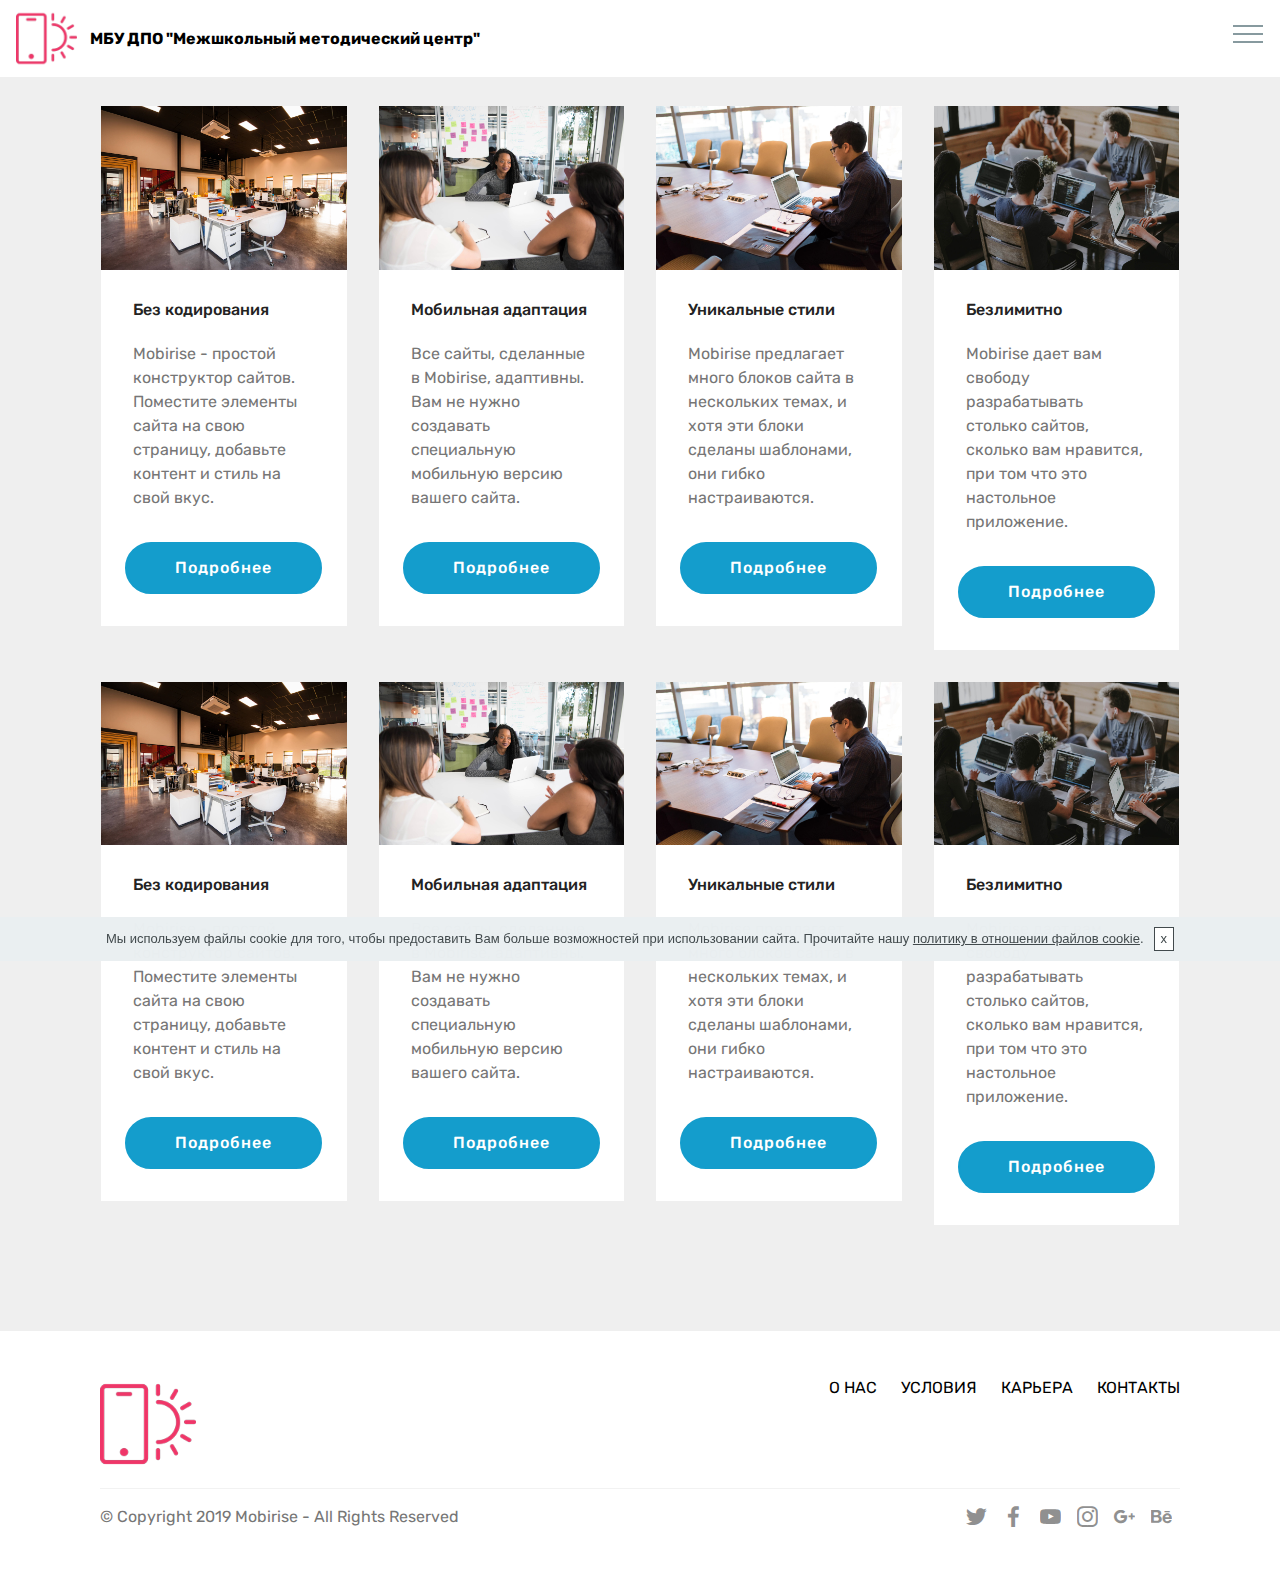
==== commit 5a67cac9: "create github pages" ====
--- a/page1.html
+++ b/page1.html
@@ -16,9 +16,8 @@
   <link rel="stylesheet" href="assets/bootstrap/css/bootstrap-reboot.min.css">
   <link rel="stylesheet" href="assets/socicon/css/styles.css">
   <link rel="stylesheet" href="assets/tether/tether.min.css">
-  <link rel="stylesheet" href="assets/animatecss/animate.min.css">
+  <link rel="stylesheet" href="assets/gdpr-plugin/gdpr-styles.css">
   <link rel="stylesheet" href="assets/dropdown/css/style.css">
-  <link rel="stylesheet" href="assets/gdpr-plugin/gdpr-styles.css">
   <link rel="stylesheet" href="assets/theme/css/style.css">
   <link rel="preload" as="style" href="assets/mobirise/css/mbr-additional.css"><link rel="stylesheet" href="assets/mobirise/css/mbr-additional.css" type="text/css">
   
@@ -82,7 +81,7 @@
     </nav>
 </section>
 
-<section class="engine"><a href="https://mobirise.info/i">website creation software</a></section><section class="features3 cid-rElcpCH07W" id="features3-10">
+<section class="engine"><a href="https://mobirise.info/y">html site templates</a></section><section class="features3 cid-rElcpCH07W" id="features3-10">
 
     
 
@@ -277,7 +276,7 @@
             <div class="col-md-3">
                 <div class="media-wrap">
                     <a href="https://mobirise.co/">
-                       <img src="assets/images/logo26.png" alt="Mobirise">
+                       <img src="assets/images/logo28.png" alt="Mobirise">
                     </a>
                 </div>
             </div>
@@ -346,18 +345,16 @@
   <script src="assets/popper/popper.min.js"></script>
   <script src="assets/bootstrap/js/bootstrap.min.js"></script>
   <script src="assets/smoothscroll/smooth-scroll.js"></script>
-  <script src="assets/cookies-alert-plugin/cookies-alert-core.js"></script>
-  <script src="assets/cookies-alert-plugin/cookies-alert-script.js"></script>
   <script src="assets/tether/tether.min.js"></script>
-  <script src="assets/viewportchecker/jquery.viewportchecker.js"></script>
   <script src="assets/dropdown/js/nav-dropdown.js"></script>
   <script src="assets/dropdown/js/navbar-dropdown.js"></script>
   <script src="assets/touchswipe/jquery.touch-swipe.min.js"></script>
+  <script src="assets/cookies-alert-plugin/cookies-alert-core.js"></script>
+  <script src="assets/cookies-alert-plugin/cookies-alert-script.js"></script>
   <script src="assets/theme/js/script.js"></script>
   
   
  <div id="scrollToTop" class="scrollToTop mbr-arrow-up"><a style="text-align: center;"><i class="mbr-arrow-up-icon mbr-arrow-up-icon-cm cm-icon cm-icon-smallarrow-up"></i></a></div>
-    <input name="animation" type="hidden">
   <input name="cookieData" type="hidden" data-cookie-colorText='#424a4d' data-cookie-colorBg='rgba(234, 239, 241, 0.99)' data-cookie-colorButton='#ffffff' data-cookie-colorLink='#424a4d' data-cookie-underlineLink='true' data-cookie-text="Мы используем файлы cookie для того, чтобы предоставить Вам больше возможностей при использовании сайта. Прочитайте нашу <a href='privacy.html'>политику в отношении файлов cookie</a>.">
   </body>
 </html>